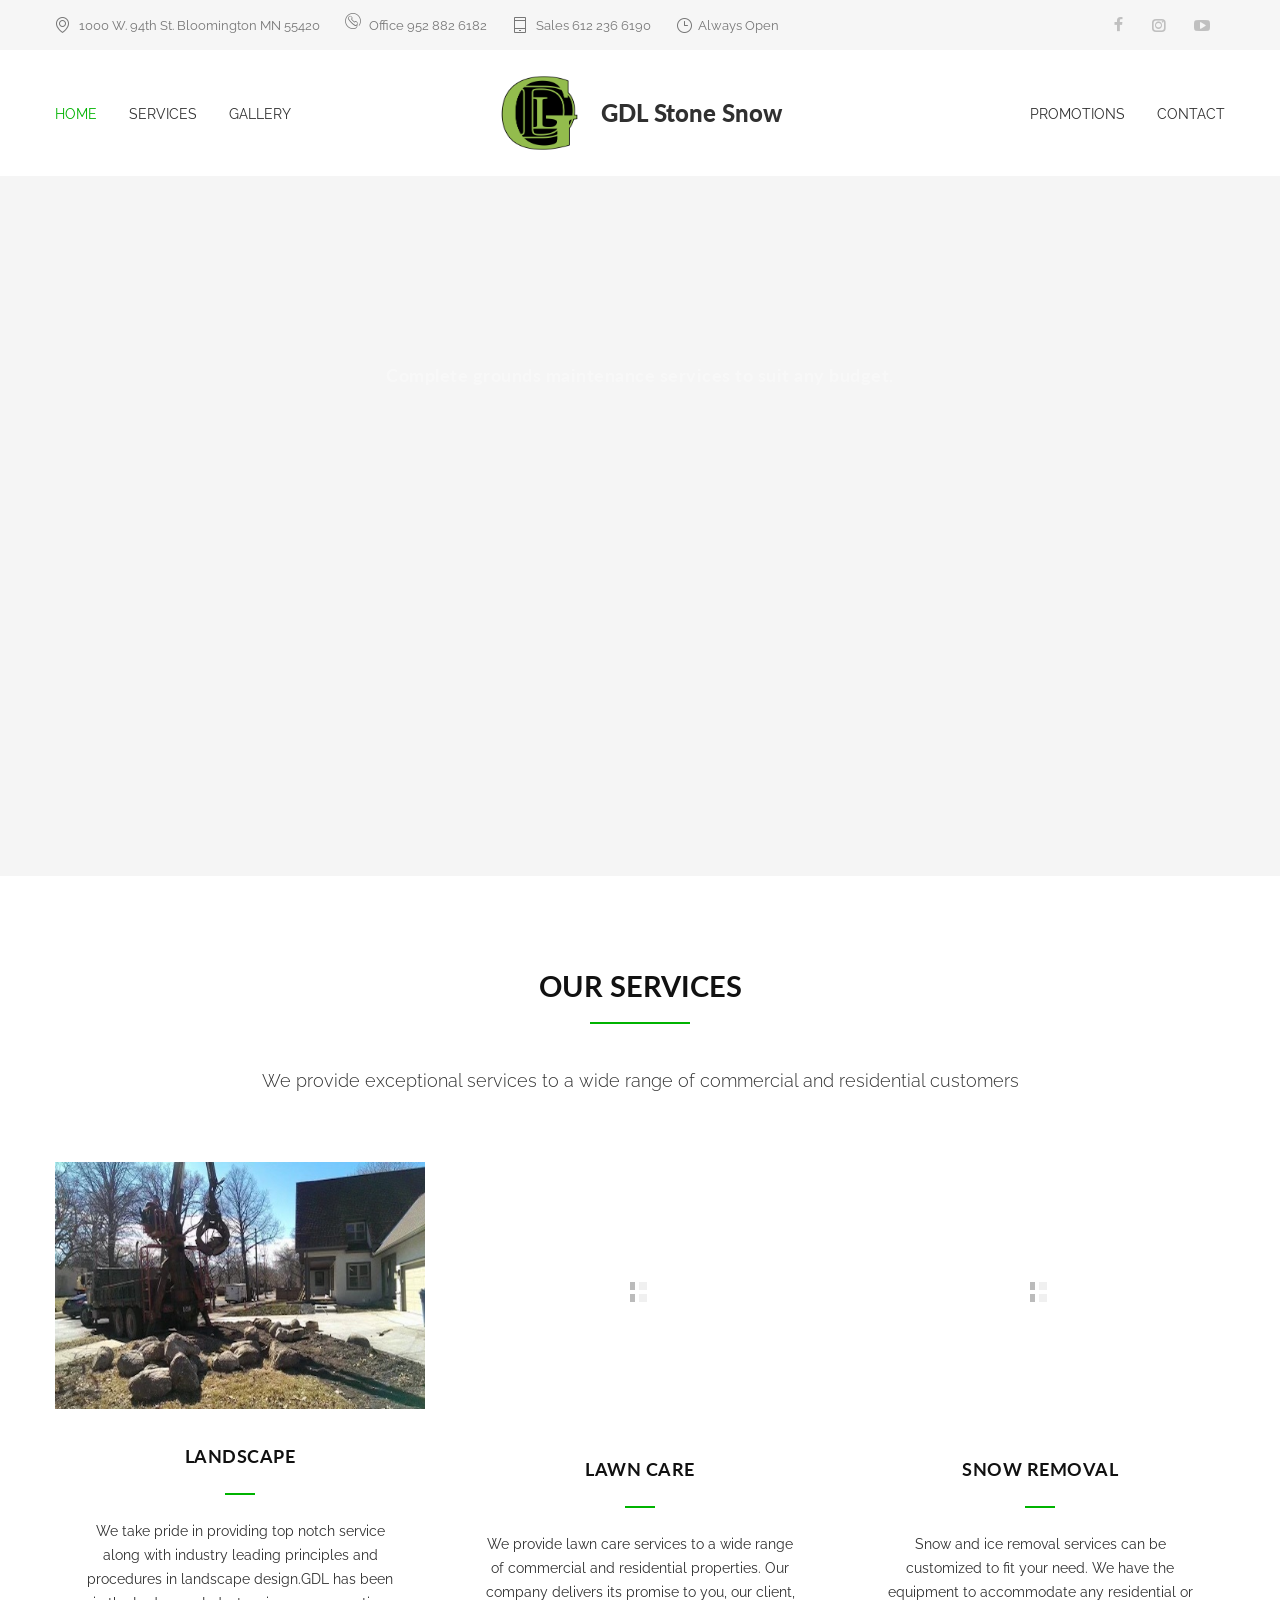
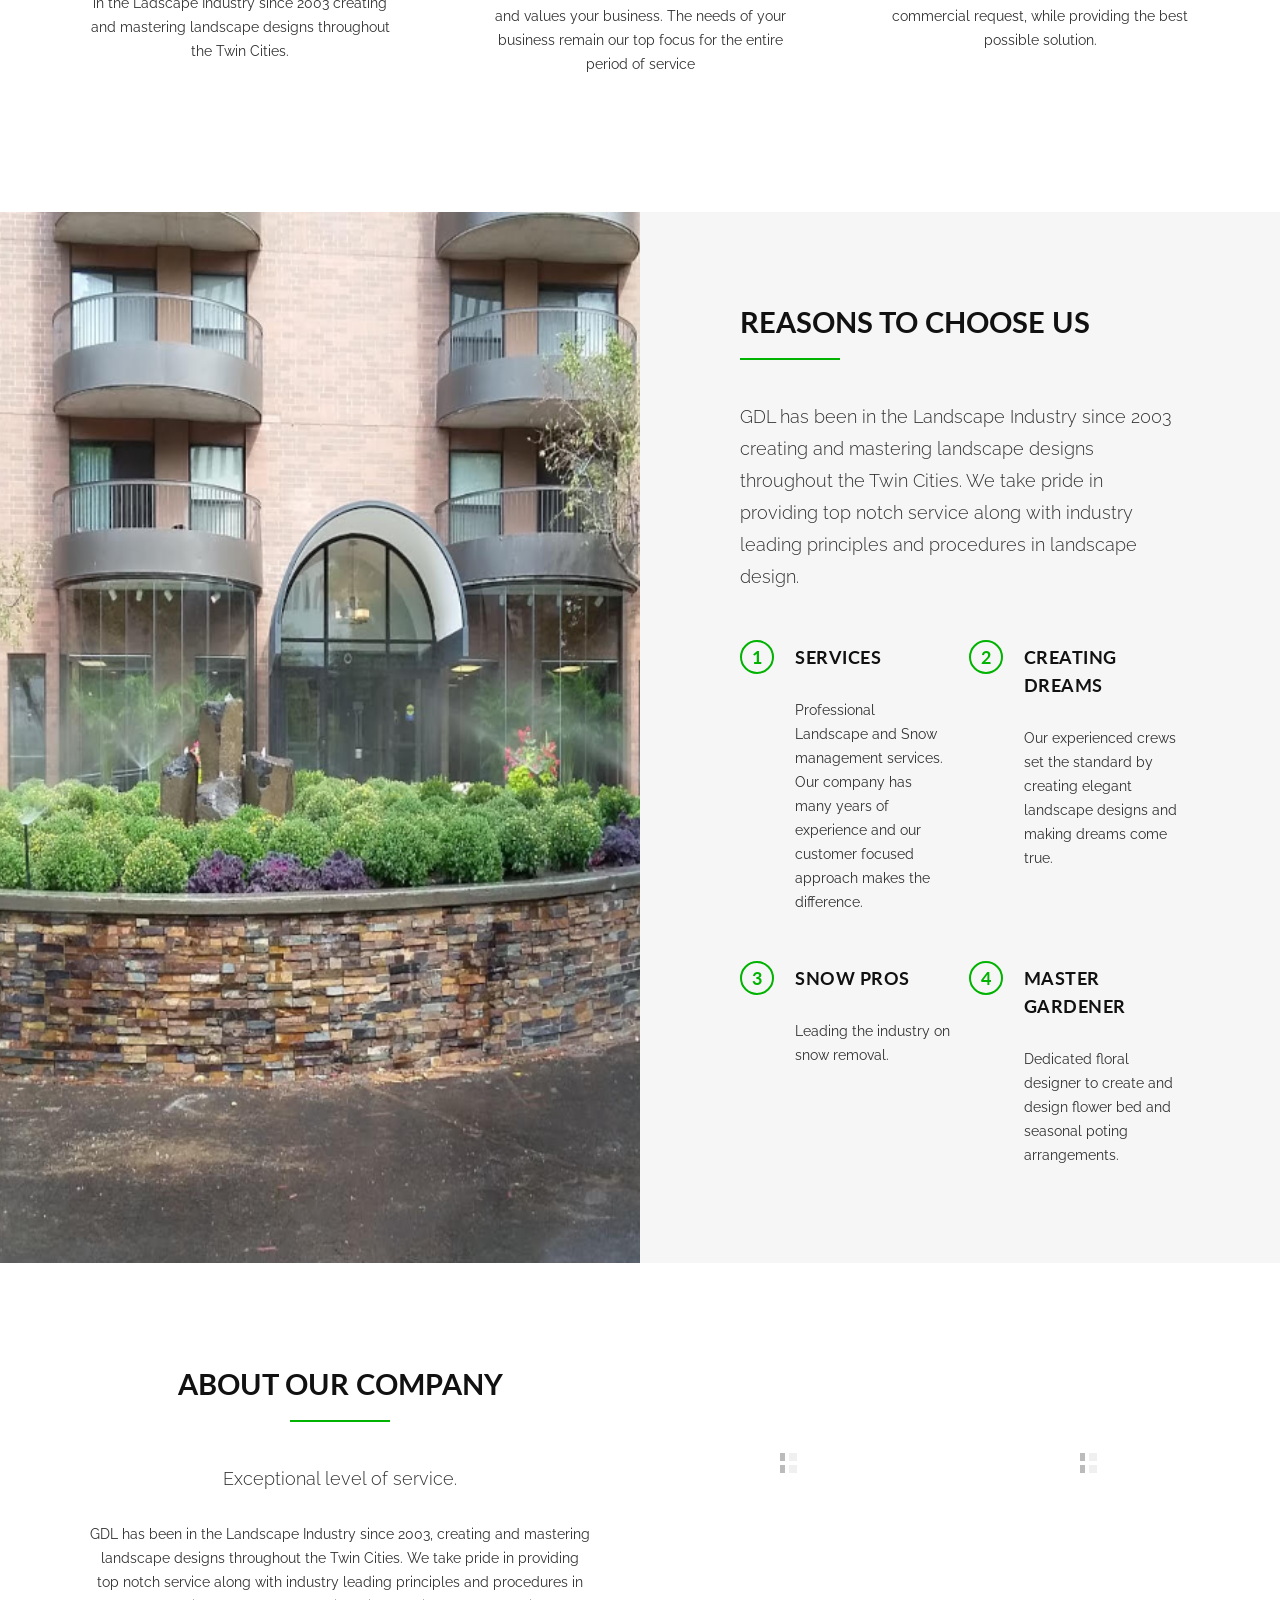
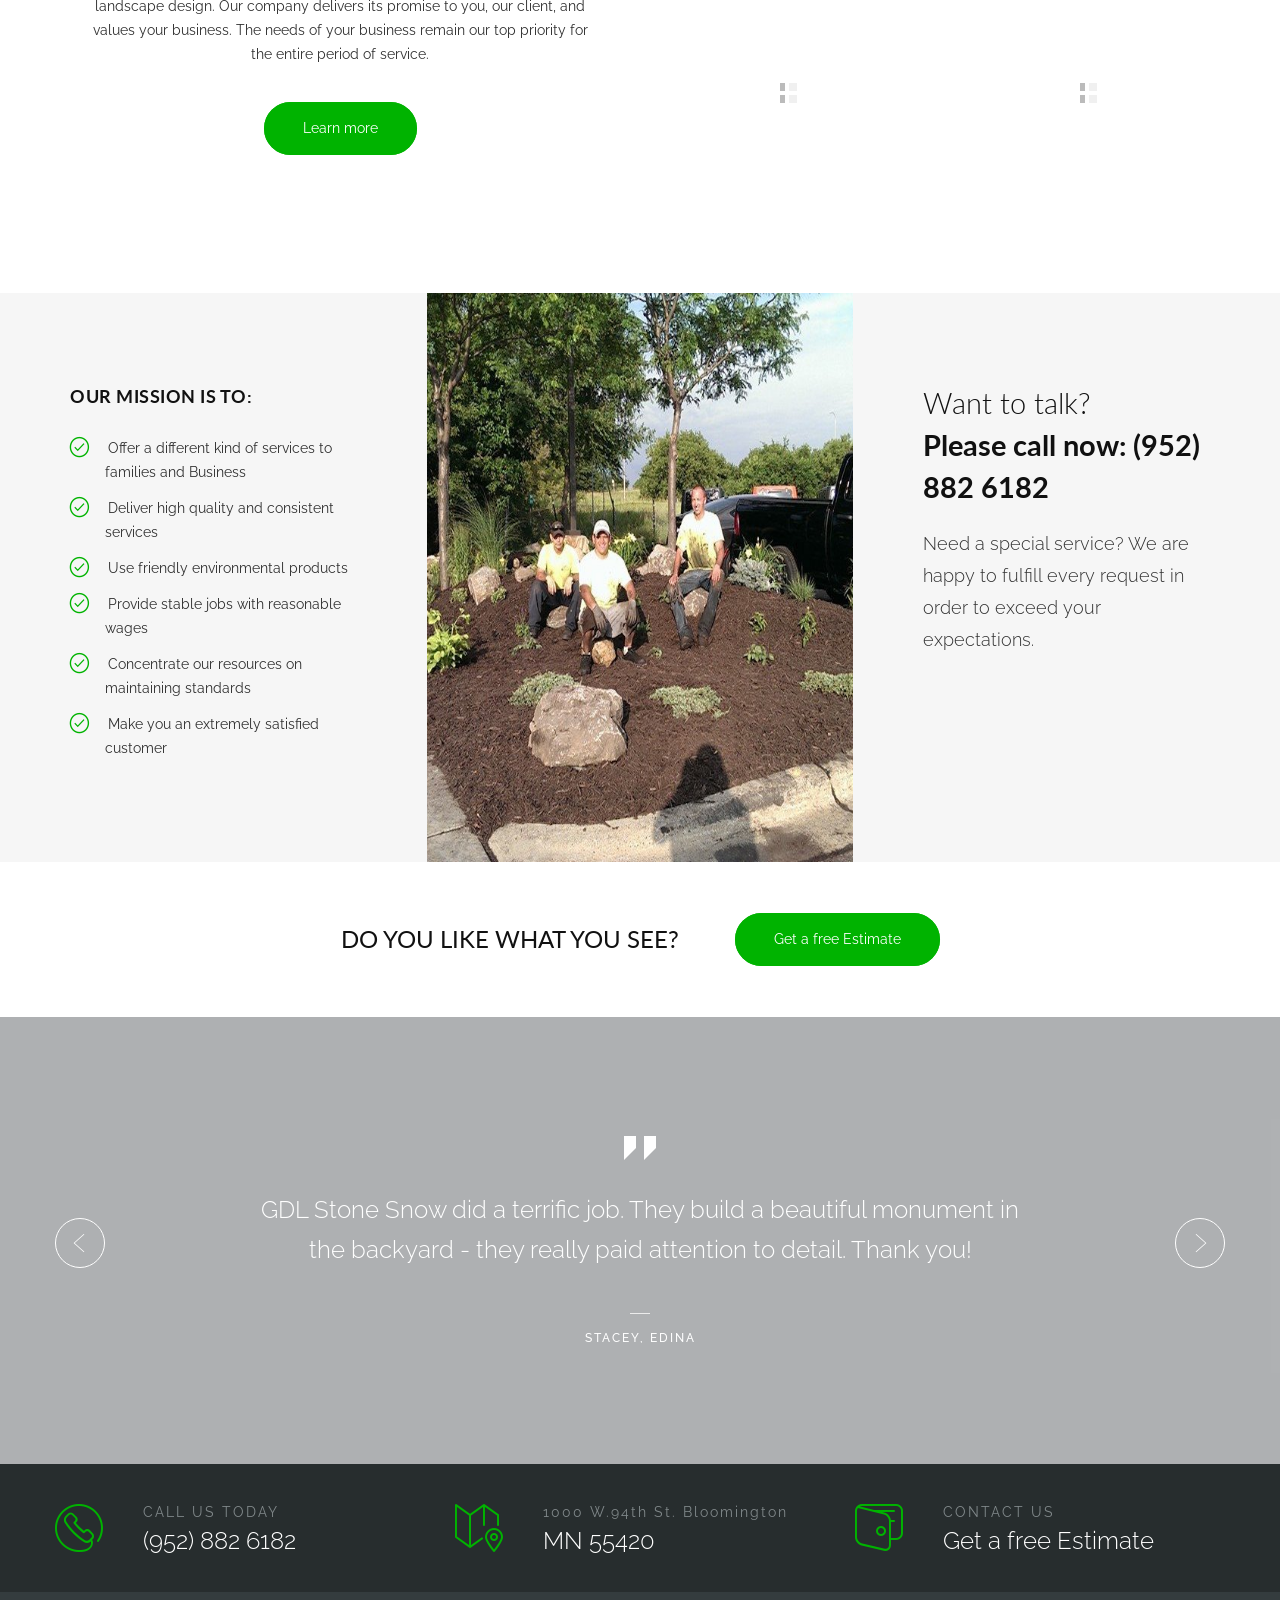
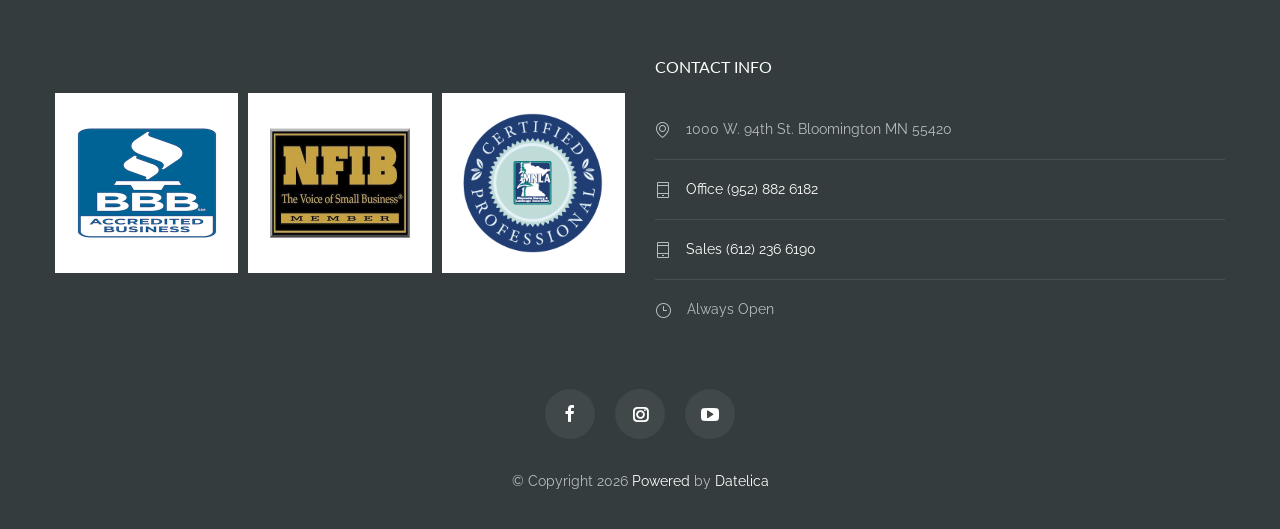
==== index.html @ 76c27900 "GDL Stone Snow LLC website with SEO optimization, EmailJS contact form, and Google Analytics" ====
<!DOCTYPE html>
<html lang="en">
  <head>
    <!-- Google tag (gtag.js) -->
    <script async src="https://www.googletagmanager.com/gtag/js?id=G-3W3QSQZ30N"></script>
    <script>
        window.dataLayer = window.dataLayer || [];
        function gtag(){dataLayer.push(arguments);}
        gtag('js', new Date());
        gtag('config', 'G-3W3QSQZ30N');
    </script>
    <title>Landscaping &amp; Snow Removal Bloomington MN | GDL Stone Snow</title>
    <!--meta-->
    <meta charset="UTF-8" />
    <meta
      name="viewport"
      content="width=device-width, initial-scale=1, maximum-scale=1.2"
    />
    <meta name="format-detection" content="telephone=no" />
    <meta
      name="keywords"
      content="landscaping Bloomington MN, snow removal Minneapolis, masonry contractor, lawn care Twin Cities, stone work Minnesota, ice control management"
    />
    <meta
      name="description"
      content="GDL Stone Snow LLC offers expert landscaping, masonry, lawn care &amp; snow removal in Bloomington MN &amp; the Twin Cities metro. Serving since 2003. Free estimates!"
    />
    <link rel="canonical" href="https://gdlstonesnow.com/" />
    <meta property="og:title" content="Landscaping &amp; Snow Removal Bloomington MN | GDL Stone Snow" />
    <meta property="og:description" content="Expert landscaping, masonry, lawn care &amp; snow removal in Bloomington MN &amp; the Twin Cities metro. Serving since 2003. Call for a free estimate!" />
    <meta property="og:image" content="https://gdlstonesnow.com/images/logo.png" />
    <meta property="og:url" content="https://gdlstonesnow.com/" />
    <meta property="og:type" content="website" />
    <meta property="og:locale" content="en_US" />
    <meta property="og:site_name" content="GDL Stone Snow LLC" />
    <meta name="twitter:card" content="summary" />
    <meta name="twitter:title" content="Landscaping &amp; Snow Removal Bloomington MN | GDL Stone Snow" />
    <meta name="twitter:description" content="Expert landscaping, masonry, lawn care &amp; snow removal in Bloomington MN &amp; the Twin Cities metro. Serving since 2003." />
    <meta name="twitter:image" content="https://gdlstonesnow.com/images/logo.png" />
    <meta name="robots" content="index, follow" />
    <meta
      name="googlebot"
      content="index, follow, max-snippet:-1, max-image-preview:large, max-video-preview:-1"
    />
    <meta
      name="bingbot"
      content="index, follow, max-snippet:-1, max-image-preview:large, max-video-preview:-1"
    />
    <!--slider revolution-->
    <link rel="stylesheet" type="text/css" href="rs-plugin/css/settings.css" />
    <!--style-->
    <link rel="preconnect" href="https://fonts.googleapis.com" />
    <link rel="preconnect" href="https://fonts.gstatic.com" crossorigin />
    <link
      href="//fonts.googleapis.com/css?family=Raleway:300,400,500&amp;subset=latin-ext"
      rel="stylesheet"
      type="text/css"
    />
    <link
      href="//fonts.googleapis.com/css?family=Lato:300,400,700,900&amp;subset=latin-ext"
      rel="stylesheet"
      type="text/css"
    />
    <link rel="stylesheet" type="text/css" href="style/reset.css" />
    <link rel="stylesheet" type="text/css" href="style/superfish.css" />
    <link rel="stylesheet" type="text/css" href="style/prettyPhoto.css" />
    <link rel="stylesheet" type="text/css" href="style/jquery.qtip.css" />
    <link rel="stylesheet" type="text/css" href="style/style.css" />
    <link rel="stylesheet" type="text/css" href="style/animations.css" />
    <link rel="stylesheet" type="text/css" href="style/responsive.css" />
    <link
      rel="stylesheet"
      type="text/css"
      href="style/odometer-theme-default.css"
    />
    <!--fonts-->
    <link rel="stylesheet" type="text/css" href="fonts/features/style.css" />
    <link rel="stylesheet" type="text/css" href="fonts/template/style.css" />
    <link rel="stylesheet" type="text/css" href="fonts/social/style.css" />
    <link rel="shortcut icon" href="images/favicon.ico" />
    <script type="application/ld+json">
    {
      "@context": "https://schema.org",
      "@type": "HomeAndConstructionBusiness",
      "name": "GDL Stone Snow LLC",
      "url": "https://gdlstonesnow.com/",
      "logo": "https://gdlstonesnow.com/images/logo.png",
      "image": "https://gdlstonesnow.com/images/logo.png",
      "description": "Expert landscaping, masonry, lawn care and snow removal services in Bloomington MN and the Minneapolis-St. Paul metro area since 2003.",
      "telephone": "(952) 882-6182",
      "foundingDate": "2003",
      "priceRange": "$$",
      "address": {
        "@type": "PostalAddress",
        "streetAddress": "1000 W. 94th St",
        "addressLocality": "Bloomington",
        "addressRegion": "MN",
        "postalCode": "55420",
        "addressCountry": "US"
      },
      "geo": {
        "@type": "GeoCoordinates",
        "latitude": 44.8408,
        "longitude": -93.2866
      },
      "openingHoursSpecification": {
        "@type": "OpeningHoursSpecification",
        "dayOfWeek": ["Monday","Tuesday","Wednesday","Thursday","Friday","Saturday","Sunday"],
        "opens": "00:00",
        "closes": "23:59"
      },
      "areaServed": {
        "@type": "GeoCircle",
        "geoMidpoint": {
          "@type": "GeoCoordinates",
          "latitude": 44.9778,
          "longitude": -93.2650
        },
        "geoRadius": "50000",
        "name": "Minneapolis-St. Paul Metro Area"
      },
      "sameAs": [
        "https://m.facebook.com/GDLStoneSnow/?_rdr",
        "https://instagram.com/gdlstonesnowllc",
        "https://www.youtube.com/channel/UC4ingZfTXS1jpl1vKMjNVJw/videos"
      ]
    }
    </script>
    <script type="application/ld+json">
    {
      "@context": "https://schema.org",
      "@type": "BreadcrumbList",
      "itemListElement": [
        {
          "@type": "ListItem",
          "position": 1,
          "name": "Home",
          "item": "https://gdlstonesnow.com/"
        }
      ]
    }
    </script>
  </head>

  <body>
    <div class="site-container">
      <div class="header-top-bar-container clearfix">
        <div class="header-top-bar">
          <ul class="contact-details clearfix">
            <li class="template-location">
              1000 W. 94th St. Bloomington MN 55420
            </li>
            <li class="features-phone">
              Office
              <a href="tel:9528826182">952 882 6182 </a>
            </li>
            <li class="template-mobile">
              Sales
              <a href="tel:6122366190">612 236 6190</a>
            </li>
            <li class="template-clock">Always Open</li>
          </ul>
          <ul class="social-icons">
            <li>
              <a
                target="_blank"
                href="https://m.facebook.com/GDLStoneSnow/?_rdr"
                class="social-facebook"
                title="facebook"
                aria-label="Visit our Facebook page"
                rel="noopener"
              ></a>
            </li>
            <li>
              <a
                target="_blank"
                href="https://instagram.com/gdlstonesnowllc"
                class="social-instagram"
                title="instagram"
                aria-label="Visit our Instagram profile"
                rel="noopener"
              ></a>
            </li>
            <li>
              <a
                target="_blank"
                href="https://www.youtube.com/channel/UC4ingZfTXS1jpl1vKMjNVJw/videos"
                class="social-youtube"
                title="youtube"
                aria-label="Visit our YouTube channel"
                rel="noopener"
              ></a>
            </li>
          </ul>
        </div>
        <a href="#" class="header-toggle template-arrow-vertical-3" aria-label="Toggle header bar"></a>
      </div>
      <div class="header-container sticky">
        <div class="header clearfix">
          <div class="menu-container first-menu clearfix">
            <nav aria-label="Main navigation">
              <ul class="sf-menu">
                <li class="selected">
                  <a href="index.html" title="Home"> HOME </a>
                </li>
                <li>
                  <a href="services.html" title="Services"> SERVICES </a>
                </li>
                <li>
                  <a href="gallery.html" title="Gallery"> GALLERY </a>
                </li>
              </ul>
            </nav>
            <div class="mobile-menu-container">
              <nav aria-label="Mobile navigation">
                <ul class="mobile-menu collapsible-mobile-submenus">
                  <li class="selected">
                    <a class="template-arrow-vertical-3" href="#">&nbsp;</a>
                  </li>
                  <li>
                    <a href="index.html" title="Home"> HOME </a>
                  </li>
                  <li>
                    <a href="services.html" title="Services"> SERVICES </a>
                  </li>
                  <li>
                    <a href="gallery.html" title="Gallery"> GALLERY </a>
                  </li>
                  <li>
                    <a href="promotions.html" title="Promotions">
                      PROMOTIONS
                    </a>
                  </li>
                  <li>
                    <a href="contact.html" title="Contact"> CONTACT </a>
                  </li>
                </ul>
              </nav>
            </div>
          </div>
          <div class="logo">
            <h1>
              <a href="index.html" title="GDL Stone Snow">
                <img
                  src="images/logo.png"
                  srcset="images/logo.png 2x"
                  class="primary-logo"
                  alt="GDL Stone Snow LLC - Landscaping and Snow Removal Bloomington MN"
                />
                <img
                  src="images/logo_transparent.png"
                  srcset="images/logo_transparent.png 2x"
                  class="secondary-logo"
                  alt="GDL Stone Snow LLC - Landscaping and Snow Removal Bloomington MN"
                />
                <span class="logo-text">GDL Stone Snow</span>
              </a>
            </h1>
            <div class="logo-clone">
              <h1>
                <a href="index.html" title="GDL Stone Snow">
                  <img
                    src="images/logo.png"
                    srcset="images/logo.png 2x"
                    class="primary-logo"
                    alt="GDL Stone Snow LLC - Landscaping and Snow Removal Bloomington MN"
                  />
                  <img
                    src="images/logo_transparent.png"
                    srcset="images/logo_transparent.png 2x"
                    class="secondary-logo"
                    alt="GDL Stone Snow LLC - Landscaping and Snow Removal Bloomington MN"
                  />
                  <span class="logo-text">GDL Stone Snow</span>
                </a>
              </h1>
            </div>
          </div>
          <a href="#" class="mobile-menu-switch" aria-label="Open mobile menu">
            <span class="line"></span>
            <span class="line"></span>
            <span class="line"></span>
            <span class="line"></span>
          </a>
          <div class="menu-container clearfix first-menu">
            <nav aria-label="Secondary navigation">
              <ul class="sf-menu">
                <li>
                  <a href="promotions.html" title="Promotions"> PROMOTIONS </a>
                </li>
                <li>
                  <a href="contact.html" title="Contact"> CONTACT </a>
                </li>
              </ul>
            </nav>
          </div>
        </div>
      </div>
      <!-- Slider Revolution -->
      <div class="revolution-slider-container">
        <div
          class="revolution-slider"
          data-version="5.4.5"
          style="display: none"
        >
          <ul>
            <!-- SLIDE 1 -->
            <li
              data-transition="fade"
              data-masterspeed="500"
              data-slotamount="1"
              data-delay="6000"
            >
              <!-- MAIN IMAGE -->
              <img
                src="images/slider/slider-1-1.png"
                alt="Professional landscape maintenance services in Bloomington MN"
                data-bgfit="cover"
              />
              <!-- LAYERS -->
              <!-- LAYER 01 -->
              <div
                class="tp-caption"
                data-frames='[{"delay":500,"speed":1500,"from":"y:-40;o:0;","ease":"easeInOutExpo"},{"delay":"wait","speed":500,"to":"o:0;","ease":"easeInOutExpo"}]'
                data-x="center"
                data-y="['211', '197', '120', '148']"
              >
                <h4>
                  Complete grounds maintenance services to suit any budget.
                </h4>
              </div>
              <!-- LAYER 02 -->
              <div
                class="tp-caption"
                data-frames='[{"delay":900,"speed":2000,"from":"y:40;o:0;","ease":"easeInOutExpo"},{"delay":"wait","speed":500,"to":"o:0;","ease":"easeInOutExpo"}]'
                data-x="center"
                data-y="['273', '253', '160', '190']"
              >
                <h2 class="slider-subtitle">
                  <strong>Landscape</strong>
                </h2>
              </div>
              <!-- LAYER 03 -->
              <div
                class="tp-caption"
                data-frames='[{"delay":1100,"speed":2000,"from":"y:40;o:0;","ease":"easeInOutExpo"},{"delay":"wait","speed":500,"to":"o:0;","ease":"easeInOutExpo"}]'
                data-x="center"
                data-y="['345', '308', '196', '220']"
              >
                <h2 class="slider-subtitle">
                  <strong>Maintenance Service</strong>
                </h2>
              </div>
              <!-- LAYER 04 -->
              <div
                class="tp-caption"
                data-frames='[{"delay":1500,"speed":1500,"from":"y:40;o:0;","ease":"easeInOutExpo"},{"delay":"wait","speed":500,"to":"o:0;","ease":"easeInOutExpo"}]'
                data-x="center"
                data-y="['476', '418', '264', '283']"
              >
                <div class="align-center">
                  <a class="more" href="contact.html" title="Quote"
                    >GET A NO OBLIGATION QUOTE TODAY!</a
                  >
                </div>
              </div>
              <!-- / -->
            </li>
            <!-- SLIDE 2 -->
            <li
              data-transition="fade"
              data-masterspeed="500"
              data-slotamount="1"
              data-delay="6000"
            >
              <!-- MAIN IMAGE -->
              <img
                src="images/slider/slider-1-1.jpg"
                alt="Lawn care and grounds maintenance by GDL Stone Snow"
                data-bgfit="cover"
              />
              <!-- LAYERS -->
              <!-- LAYER 01 -->
              <div
                class="tp-caption customin customout"
                data-frames='[{"delay":500,"speed":1500,"from":"y:-40;o:0;","ease":"easeInOutExpo"},{"delay":"wait","speed":500,"to":"o:0;","ease":"easeInOutExpo"}]'
                data-x="center"
                data-y="['211', '197', '120', '148']"
              >
                <h4>Lawn care Maintenance</h4>
              </div>
              <!-- LAYER 02 -->
              <div
                class="tp-caption customin customout"
                data-frames='[{"delay":900,"speed":2000,"from":"y:40;o:0;","ease":"easeInOutExpo"},{"delay":"wait","speed":500,"to":"o:0;","ease":"easeInOutExpo"}]'
                data-x="center"
                data-y="['273', '253', '160', '190']"
              >
                <h2>
                  <a href="contact.html" title="Estimate Total Costs"
                    >CONTINUOUS PURSUIT</a
                  >
                </h2>
              </div>
              <!-- LAYER 03 -->
              <div
                class="tp-caption customin customout"
                data-frames='[{"delay":1100,"speed":2000,"from":"y:40;o:0;","ease":"easeInOutExpo"},{"delay":"wait","speed":500,"to":"o:0;","ease":"easeInOutExpo"}]'
                data-x="center"
                data-y="['345', '308', '196', '220']"
              >
                <h2 class="slider-subtitle">
                  <strong>FOR PERFECTION</strong>
                </h2>
              </div>
              <!-- LAYER 04 -->
              <div
                class="tp-caption customin customout"
                data-frames='[{"delay":1500,"speed":1500,"from":"y:40;o:0;","ease":"easeInOutExpo"},{"delay":"wait","speed":500,"to":"o:0;","ease":"easeInOutExpo"}]'
                data-x="center"
                data-y="['476', '418', '264', '283']"
              >
                <div class="align-center">
                  <a class="more" href="contact.html" title="Quote"
                    >GET A FREE ESTIMATE!</a
                  >
                </div>
              </div>
              <!-- / -->
            </li>
            <!-- SLIDE 3 -->
            <li
              data-transition="fade"
              data-masterspeed="500"
              data-slotamount="1"
              data-delay="6000"
            >
              <!-- MAIN IMAGE -->
              <img
                src="images/slider/slider-1-3.jpg"
                alt="Winter snow removal and ice control services in Minneapolis-St. Paul"
                data-bgfit="cover"
              />
              <!-- LAYERS -->
              <!-- LAYER 01 -->
              <div
                class="tp-caption customin customout"
                data-frames='[{"delay":500,"speed":1500,"from":"y:-40;o:0;","ease":"easeInOutExpo"},{"delay":"wait","speed":500,"to":"o:0;","ease":"easeInOutExpo"}]'
                data-x="center"
                data-y="['211', '197', '120', '148']"
              >
                <h4>Discover what we can do</h4>
              </div>
              <!-- LAYER 02 -->
              <div
                class="tp-caption customin customout"
                data-frames='[{"delay":900,"speed":2000,"from":"y:40;o:0;","ease":"easeInOutExpo"},{"delay":"wait","speed":500,"to":"o:0;","ease":"easeInOutExpo"}]'
                data-x="center"
                data-y="['273', '253', '160', '190']"
              >
                <h2 class="slider-subtitle">
                  <strong>WINTER SERVICES</strong>
                </h2>
              </div>
              <!-- LAYER 03 -->
              <div
                class="tp-caption customin customout"
                data-frames='[{"delay":1100,"speed":2000,"from":"y:40;o:0;","ease":"easeInOutExpo"},{"delay":"wait","speed":500,"to":"o:0;","ease":"easeInOutExpo"}]'
                data-x="center"
                data-y="['345', '308', '196', '220']"
              >
                <h2 class="slider-subtitle">
                  <strong>TO KEEP YOU UP & RUNNING</strong>
                </h2>
              </div>
              <!-- LAYER 04 -->
              <div
                class="tp-caption customin customout"
                data-frames='[{"delay":1500,"speed":1500,"from":"y:40;o:0;","ease":"easeInOutExpo"},{"delay":"wait","speed":500,"to":"o:0;","ease":"easeInOutExpo"}]'
                data-x="center"
                data-y="['476', '418', '264', '283']"
              >
                <div class="align-center">
                  <a class="more" href="contact.html" title="Quote"
                    >CONTACT US!</a
                  >
                </div>
              </div>
            </li>
          </ul>
        </div>
      </div>
      <div class="theme-page">
        <div class="clearfix">
          <div class="row margin-top-89">
            <div class="row">
              <h2 class="box-header">OUR SERVICES</h2>
              <p class="description align-center">
                We provide exceptional services to a wide range of commercial
                and residential customers
              </p>
              <div class="carousel-container margin-top-65 clearfix">
                <ul
                  class="services-list horizontal-carousel clearfix page-margin-top"
                >
                  <li class="column column-1-3">
                    <a href="services.html" title="Landscape Services">
                      <img src="images/pages/480x320/landscape.jpg" alt="Professional landscape design services in the Twin Cities" loading="lazy" />
                    </a>
                    <h4 class="box-header">
                      <a href="services.html" title="Landscape Services"
                        >LANDSCAPE</a
                      >
                    </h4>
                    <p>
                      We take pride in providing top notch service along with
                      industry leading principles and procedures in landscape
                      design.GDL has been in the Ladscape Industry since 2003
                      creating and mastering landscape designs throughout
                      the Twin Cities.
                    </p>
                  </li>
                  <li class="column column-1-3">
                    <a href="services.html" title="Lawncare Services">
                      <img
                        src="images/pages/480x320/lawncare-services.jpg"
                        alt="Commercial and residential lawn care services in Bloomington MN"
                        loading="lazy"
                      />
                    </a>
                    <h4 class="box-header">
                      <a href="services.html" title="Lawncare Services"
                        >LAWN CARE</a
                      >
                    </h4>

                    <p>
                      We provide lawn care services to a wide range of
                      commercial and residential properties. Our company
                      delivers its promise to you, our client, and values your
                      business. The needs of your business remain our top focus
                      for the entire period of service
                    </p>
                  </li>
                  <li class="column column-1-3">
                    <a href="services.html" title="Snow Removal Services">
                      <img
                        src="images/pages/480x320/snow-removal-services.jpg"
                        alt="Snow removal and ice management services in Minneapolis-St. Paul"
                        loading="lazy"
                      />
                    </a>
                    <h4 class="box-header">
                      <a href="services.html" title="Snow Removal Services"
                        >SNOW REMOVAL</a
                      >
                    </h4>
                    <p>
                      Snow and ice removal services can be customized to fit
                      your need. We have the equipment to accommodate any
                      residential or commercial request, while providing the
                      best possible solution.
                    </p>
                  </li>
                </ul>
              </div>
            </div>
          </div>
          <div class="row full-width gray flex-box page-margin-top-section">
            <div class="column column-1-2 background-1">
              <a class="flex-hide" href="about.html" title="About">
                <img src="images/pages/960x750/ourservices-1.png" alt="GDL Stone Snow landscaping and grounds maintenance work" loading="lazy" />
              </a>
            </div>
            <div class="column column-1-2 padding-bottom-96">
              <div class="row padding-left-right-100">
                <h2 class="box-header align-left margin-top-89">
                  REASONS TO CHOOSE US
                </h2>
                <p class="description">
                  GDL has been in the Landscape Industry since 2003 creating and
                  mastering landscape designs throughout the Twin Cities. We
                  take pride in providing top notch service along with industry
                  leading principles and procedures in landscape design.
                </p>
                <div class="row page-margin-top">
                  <ol class="features-list">
                    <li class="column column-1-2">
                      <span class="list-number">1</span>
                      <h4>SERVICES</h4>
                      <p>
                        Professional Landscape and Snow management services. Our
                        company has many years of experience and our customer
                        focused approach makes the difference.
                      </p>
                    </li>
                    <li class="column column-1-2">
                      <span class="list-number">2</span>
                      <h4>CREATING DREAMS</h4>
                      <p>
                        Our experienced crews set the standard by creating
                        elegant landscape designs and making dreams come true.
                      </p>
                    </li>
                  </ol>
                </div>
                <div class="row page-margin-top">
                  <ol class="features-list">
                    <li class="column column-1-2">
                      <span class="list-number">3</span>
                      <h4>SNOW PROS</h4>
                      <p>Leading the industry on snow removal.</p>
                    </li>

                    <li class="column column-1-2">
                      <span class="list-number">4</span>
                      <h4>MASTER GARDENER</h4>
                      <p>
                        Dedicated floral designer to create and design flower
                        bed and seasonal poting arrangements.
                      </p>
                    </li>
                  </ol>
                </div>
              </div>
            </div>
          </div>
          <div class="row page-margin-top-section padding-bottom-100">
            <div class="column column-1-2">
              <h2 class="box-header">ABOUT OUR COMPANY</h2>
              <p class="description align-center">
                Exceptional level of service.
              </p>
              <p
                class="align-center padding-0 margin-top-27 padding-left-right-35"
              >
                GDL has been in the Landscape Industry since 2003, creating and
                mastering landscape designs throughout the Twin Cities. We take
                pride in providing top notch service along with industry leading
                principles and procedures in landscape design. Our company
                delivers its promise to you, our client, and values your
                business. The needs of your business remain our top priority for
                the entire period of service.
              </p>
              <div class="align-center page-margin-top padding-bottom-16">
                <a class="more" href="contact.html" title="Learn more"
                  >Learn more</a
                >
              </div>
            </div>
            <div class="column column-1-4">
              <div class="row">
                <a
                  href="images/pages/480x693/ourcompany.jpg"
                  class="prettyPhoto cm-preload"
                  title="Our Company"
                >
                  <img src="images/pages/480x693/ourcompany.jpg" alt="GDL Stone Snow company landscaping project" loading="lazy" />
                </a>
              </div>
              <div class="row margin-top-30">
                <a
                  href="images/pages/480x320/about-1.png"
                  class="prettyPhoto cm-preload"
                  title="Our Company"
                >
                  <img src="images/pages/480x320/about-1.png" alt="Masonry and stone work by GDL Stone Snow" loading="lazy" />
                </a>
              </div>
            </div>
            <div class="column column-1-4">
              <div class="row">
                <a
                  href="images/pages/480x320/about-2.jpg"
                  class="prettyPhoto cm-preload"
                  title="Our Company"
                >
                  <img src="images/pages/480x320/about-2.jpg" alt="Outdoor living space design and installation" loading="lazy" />
                </a>
              </div>
              <div class="row margin-top-30">
                <a
                  href="images/pages/480x320/about-3.png"
                  class="prettyPhoto cm-preload"
                  title="Our Company"
                >
                  <img src="images/pages/480x320/about-3.png" alt="Professional grounds maintenance and garden design" loading="lazy" />
                </a>
              </div>
            </div>
          </div>
          <div class="row full-width gray flex-box">
            <div class="column column-1-3 padding-bottom-96">
              <div class="row padding-left-right-70 margin-top-89">
                <h4>OUR MISSION IS TO:</h4>
                <ul class="list margin-top-20">
                  <li class="template-tick-1">
                    Offer a different kind of services to families and Business
                  </li>
                  <li class="template-tick-1">
                    Deliver high quality and consistent services
                  </li>
                  <li class="template-tick-1">
                    Use friendly environmental products
                  </li>
                  <li class="template-tick-1">
                    Provide stable jobs with reasonable wages
                  </li>
                  <li class="template-tick-1">
                    Concentrate our resources on maintaining standards
                  </li>
                  <li class="template-tick-1">
                    Make you an extremely satisfied customer
                  </li>
                </ul>
              </div>
            </div>
            <div class="column column-1-3 background-3">
              <a class="flex-hide" href="contact.html" title="Our Mission">
                <img src="images/pages/960x750/ourmission.jpg" alt="GDL Stone Snow team completing a landscaping project" loading="lazy" />
              </a>
            </div>
            <div class="column column-1-3 padding-bottom-100">
              <div class="row padding-left-right-70 margin-top-89">
                <h2 class="font-weight-300">Want to talk?</h2>
                <h2>
                  Please call now:
                  <a href="tel:9528826182">(952) 882 6182</a>
                </h2>
                <p class="description margin-top-20">
                  Need a special service? We are happy to fulfill every request
                  in order to exceed your expectations.
                </p>
              </div>
            </div>
          </div>
          <div
            class="row full-width padding-top-59 padding-bottom-60 align-center"
          >
            <h3>
              <span class="button-label">DO YOU LIKE WHAT YOU SEE?</span>
              <a class="more" href="contact.html" title="Get a free Estimate"
                >Get a free Estimate</a
              >
            </h3>
          </div>
          <div
            class="row full-width padding-top-112 padding-bottom-115 parallax parallax-3 overlay"
          >
            <div class="row testimonials-container">
              <a
                href="#"
                class="slider-control left template-arrow-horizontal-3"
                aria-label="Previous testimonial"
              ></a>
              <ul class="testimonials-list testimonials-carousel">
                <li>
                  <div class="testimonials-icon template-quote"></div>
                  <p>
                    GDL Stone Snow did a terrific job. They build a beautiful
                    monument in the backyard - they really paid attention to
                    detail. Thank you!
                  </p>
                  <h6>STACEY, EDINA</h6>
                  <!--<div class="author-details">CEO OF NEW PORT COMPANY</div>-->
                </li>
                <li>
                  <div class="testimonials-icon template-quote"></div>
                  <p>
                    We would like to thank GDL Stone Snow for an outstanding
                    effort on this recently completed project located in
                    Minnetonka. The project involved a very aggressive schedule
                    and it was completed on time.
                  </p>
                  <h6>MARK, MINNETONKA</h6>
                  <!--<div class="author-details">CEO OF NEW PORT COMPANY</div>-->
                </li>
              </ul>
              <a
                href="#"
                class="slider-control right template-arrow-horizontal-3"
                aria-label="Next testimonial"
              ></a>
            </div>
          </div>
        </div>
      </div>
      <!-- Pre-Footer -->
      <div class="row dark footer-row full-width padding-top-30">
        <div class="row padding-bottom-33">
          <div class="column column-1-3">
            <ul class="contact-details-list">
              <li class="features-phone">
                <label>CALL US TODAY</label>
                <p>
                  <a href="tel:9528826182">(952) 882 6182</a>
                </p>
              </li>
            </ul>
          </div>
          <div class="column column-1-3">
            <ul class="contact-details-list">
              <li class="features-map">
                <label>1000 W.94th St. Bloomington</label>
                <p>MN 55420</p>
              </li>
            </ul>
          </div>
          <div class="column column-1-3">
            <ul class="contact-details-list">
              <li class="features-wallet">
                <label>CONTACT US</label>
                <p>
                  <a href="contact.html" title="Free Estimate"
                    >Get a free Estimate</a
                  >
                </p>
              </li>
            </ul>
          </div>
        </div>
      </div>
      <!-- Footer -->
      <div
        class="row dark-gray footer-row full-width padding-top-61 padding-bottom-36"
      >
        <div class="row row-3-4">
          <div class="column column-1-2">
            <div class="our-clients-list-container margin-top-40 type-list">
              <ul class="our-clients-list type-list">
                <li class="vertical-align">
                  <div class="our-clients-item-container">
                    <div class="vertical-align-cell">
                      <a>
                        <img src="images/logos/bbb.png" alt="Better Business Bureau member" loading="lazy" />
                      </a>
                    </div>
                  </div>
                </li>
                <li class="vertical-align">
                  <div class="our-clients-item-container">
                    <div class="vertical-align-cell">
                      <a>
                        <img src="images/logos/nfib.jpg" alt="National Federation of Independent Business member" loading="lazy" />
                      </a>
                    </div>
                  </div>
                </li>
                <li class="vertical-align">
                  <div class="our-clients-item-container">
                    <div class="vertical-align-cell">
                      <a>
                        <img src="images/logos/mnla.png" alt="Minnesota Nursery and Landscape Association member" loading="lazy" />
                      </a>
                    </div>
                  </div>
                </li>
              </ul>
            </div>
          </div>
          <div class="column column-1-2">
            <h6>CONTACT INFO</h6>
            <ul class="contact-data margin-top-20">
              <li class="template-location">
                <div class="value">1000 W. 94th St. Bloomington MN 55420</div>
              </li>
              <li class="template-mobile">
                <div class="value">
                  <a href="tel:9528826182">Office (952) 882 6182</a>
                </div>
              </li>
              <li class="template-mobile">
                <div class="value">
                  <a href="tel:6122366190">Sales (612) 236 6190</a>
                </div>
              </li>
              <li class="template-clock">
                <div class="value">Always Open</div>
              </li>
            </ul>
          </div>
        </div>
        <div class="row page-padding-top">
          <ul class="social-icons align-center">
            <li>
              <a
                target="_blank"
                href="https://m.facebook.com/GDLStoneSnow/?_rdr"
                class="social-facebook"
                title="facebook"
                aria-label="Visit our Facebook page"
                rel="noopener"
              ></a>
            </li>
            <li>
              <a
                target="_blank"
                href="https://instagram.com/gdlstonesnowllc"
                class="social-instagram"
                title="instagram"
                aria-label="Visit our Instagram profile"
                rel="noopener"
              ></a>
            </li>
            <li>
              <a
                target="_blank"
                href="https://www.youtube.com/channel/UC4ingZfTXS1jpl1vKMjNVJw/videos"
                class="social-youtube"
                title="youtube"
                aria-label="Visit our YouTube channel"
                rel="noopener"
              ></a>
            </li>
          </ul>
        </div>
        <div class="row align-center padding-top-30">
          <span class="copyright"
            >© Copyright 2026 <a href="" title="" target="_blank">Powered</a> by
            <a href="http://datelica.com" title="Datelica" target="_blank"
              >Datelica</a
            >
          </span>
        </div>
      </div>
    </div>
    <a
      href="#top"
      class="scroll-top animated-element template-arrow-vertical-3"
      title="Scroll to top"
    ></a>
    <div class="background-overlay"></div>
    <!--js-->
    <script type="text/javascript" src="js/jquery-1.12.4.min.js"></script>
    <script
      type="text/javascript"
      src="js/jquery-migrate-1.4.1.min.js"
    ></script>
    <!--slider revolution-->
    <script
      type="text/javascript"
      src="rs-plugin/js/jquery.themepunch.tools.min.js"
    ></script>
    <script
      type="text/javascript"
      src="rs-plugin/js/jquery.themepunch.revolution.min.js"
    ></script>
    <script type="text/javascript" src="js/jquery.ba-bbq.min.js"></script>
    <script
      type="text/javascript"
      src="js/jquery-ui-1.12.1.custom.min.js"
    ></script>
    <script
      type="text/javascript"
      src="js/jquery.ui.touch-punch.min.js"
    ></script>

    <script type="text/javascript" src="js/jquery.easing.1.3.min.js"></script>
    <script
      type="text/javascript"
      src="js/jquery.carouFredSel-6.2.1-packed.js"
    ></script>
    <script type="text/javascript" src="js/jquery.touchSwipe.min.js"></script>
    <script type="text/javascript" src="js/jquery.transit.min.js"></script>
    <script type="text/javascript" src="js/jquery.timeago.js"></script>
    <script type="text/javascript" src="js/jquery.hint.min.js"></script>
    <script
      type="text/javascript"
      src="js/jquery.costCalculator.min.js"
    ></script>
    <script type="text/javascript" src="js/jquery.parallax.min.js"></script>
    <script type="text/javascript" src="js/jquery.prettyPhoto.js"></script>
    <script type="text/javascript" src="js/jquery.qtip.min.js"></script>
    <script type="text/javascript" src="js/jquery.blockUI.min.js"></script>
    <script type="text/javascript" src="js/main.js"></script>
    <script type="text/javascript" src="js/odometer.min.js"></script>
  </body>
</html>
---- rs-plugin/css/settings.css ----
/*-----------------------------------------------------------------------------

-	Revolution Slider 5.0 Default Style Settings -

Screen Stylesheet

version:   	5.4.5
date:      	15/05/17
author:		themepunch
email:     	info@themepunch.com
website:   	http://www.themepunch.com
-----------------------------------------------------------------------------*/
#debungcontrolls,.debugtimeline{width:100%;box-sizing:border-box}.rev_column,.rev_column .tp-parallax-wrap,.tp-svg-layer svg{vertical-align:top}#debungcontrolls{z-index:100000;position:fixed;bottom:0;height:auto;background:rgba(0,0,0,.6);padding:10px}.debugtimeline{height:10px;position:relative;margin-bottom:3px;display:none;white-space:nowrap}.debugtimeline:hover{height:15px}.the_timeline_tester{background:#e74c3c;position:absolute;top:0;left:0;height:100%;width:0}.rs-go-fullscreen{position:fixed!important;width:100%!important;height:100%!important;top:0!important;left:0!important;z-index:9999999!important;background:#fff!important}.debugtimeline.tl_slide .the_timeline_tester{background:#f39c12}.debugtimeline.tl_frame .the_timeline_tester{background:#3498db}.debugtimline_txt{color:#fff;font-weight:400;font-size:7px;position:absolute;left:10px;top:0;white-space:nowrap;line-height:10px}.rtl{direction:rtl}@font-face{font-family:revicons;src:url(../fonts/revicons/revicons.eot?5510888);src:url(../fonts/revicons/revicons.eot?5510888#iefix) format('embedded-opentype'),url(../fonts/revicons/revicons.woff?5510888) format('woff'),url(../fonts/revicons/revicons.ttf?5510888) format('truetype'),url(../fonts/revicons/revicons.svg?5510888#revicons) format('svg');font-weight:400;font-style:normal}[class*=" revicon-"]:before,[class^=revicon-]:before{font-family:revicons;font-style:normal;font-weight:400;speak:none;display:inline-block;text-decoration:inherit;width:1em;margin-right:.2em;text-align:center;font-variant:normal;text-transform:none;line-height:1em;margin-left:.2em}.revicon-search-1:before{content:'\e802'}.revicon-pencil-1:before{content:'\e831'}.revicon-picture-1:before{content:'\e803'}.revicon-cancel:before{content:'\e80a'}.revicon-info-circled:before{content:'\e80f'}.revicon-trash:before{content:'\e801'}.revicon-left-dir:before{content:'\e817'}.revicon-right-dir:before{content:'\e818'}.revicon-down-open:before{content:'\e83b'}.revicon-left-open:before{content:'\e819'}.revicon-right-open:before{content:'\e81a'}.revicon-angle-left:before{content:'\e820'}.revicon-angle-right:before{content:'\e81d'}.revicon-left-big:before{content:'\e81f'}.revicon-right-big:before{content:'\e81e'}.revicon-magic:before{content:'\e807'}.revicon-picture:before{content:'\e800'}.revicon-export:before{content:'\e80b'}.revicon-cog:before{content:'\e832'}.revicon-login:before{content:'\e833'}.revicon-logout:before{content:'\e834'}.revicon-video:before{content:'\e805'}.revicon-arrow-combo:before{content:'\e827'}.revicon-left-open-1:before{content:'\e82a'}.revicon-right-open-1:before{content:'\e82b'}.revicon-left-open-mini:before{content:'\e822'}.revicon-right-open-mini:before{content:'\e823'}.revicon-left-open-big:before{content:'\e824'}.revicon-right-open-big:before{content:'\e825'}.revicon-left:before{content:'\e836'}.revicon-right:before{content:'\e826'}.revicon-ccw:before{content:'\e808'}.revicon-arrows-ccw:before{content:'\e806'}.revicon-palette:before{content:'\e829'}.revicon-list-add:before{content:'\e80c'}.revicon-doc:before{content:'\e809'}.revicon-left-open-outline:before{content:'\e82e'}.revicon-left-open-2:before{content:'\e82c'}.revicon-right-open-outline:before{content:'\e82f'}.revicon-right-open-2:before{content:'\e82d'}.revicon-equalizer:before{content:'\e83a'}.revicon-layers-alt:before{content:'\e804'}.revicon-popup:before{content:'\e828'}.rev_slider_wrapper{position:relative;z-index:0;width:100%}.rev_slider{position:relative;overflow:visible}.entry-content .rev_slider a,.rev_slider a{box-shadow:none}.tp-overflow-hidden{overflow:hidden!important}.group_ov_hidden{overflow:hidden}.rev_slider img,.tp-simpleresponsive img{max-width:none!important;transition:none;margin:0;padding:0;border:none}.rev_slider .no-slides-text{font-weight:700;text-align:center;padding-top:80px}.rev_slider>ul,.rev_slider>ul>li,.rev_slider>ul>li:before,.rev_slider_wrapper>ul,.tp-revslider-mainul>li,.tp-revslider-mainul>li:before,.tp-simpleresponsive>ul,.tp-simpleresponsive>ul>li,.tp-simpleresponsive>ul>li:before{list-style:none!important;position:absolute;margin:0!important;padding:0!important;overflow-x:visible;overflow-y:visible;background-image:none;background-position:0 0;text-indent:0;top:0;left:0}.rev_slider>ul>li,.rev_slider>ul>li:before,.tp-revslider-mainul>li,.tp-revslider-mainul>li:before,.tp-simpleresponsive>ul>li,.tp-simpleresponsive>ul>li:before{visibility:hidden}.tp-revslider-mainul,.tp-revslider-slidesli{padding:0!important;margin:0!important;list-style:none!important}.fullscreen-container,.fullwidthbanner-container{padding:0;position:relative}.rev_slider li.tp-revslider-slidesli{position:absolute!important}.tp-caption .rs-untoggled-content{display:block}.tp-caption .rs-toggled-content{display:none}.rs-toggle-content-active.tp-caption .rs-toggled-content{display:block}.rs-toggle-content-active.tp-caption .rs-untoggled-content{display:none}.rev_slider .caption,.rev_slider .tp-caption{position:relative;visibility:hidden;white-space:nowrap;display:block;-webkit-font-smoothing:antialiased!important;z-index:1}.rev_slider .caption,.rev_slider .tp-caption,.tp-simpleresponsive img{-moz-user-select:none;-khtml-user-select:none;-webkit-user-select:none;-o-user-select:none}.rev_slider .tp-mask-wrap .tp-caption,.rev_slider .tp-mask-wrap :last-child,.wpb_text_column .rev_slider .tp-mask-wrap .tp-caption,.wpb_text_column .rev_slider .tp-mask-wrap :last-child{margin-bottom:0}.tp-svg-layer svg{width:100%;height:100%;position:relative}.tp-carousel-wrapper{cursor:url(openhand.cur),move}.tp-carousel-wrapper.dragged{cursor:url(closedhand.cur),move}.tp_inner_padding{box-sizing:border-box;max-height:none!important}.tp-caption.tp-layer-selectable{-moz-user-select:all;-khtml-user-select:all;-webkit-user-select:all;-o-user-select:all}.tp-caption.tp-hidden-caption,.tp-forcenotvisible,.tp-hide-revslider,.tp-parallax-wrap.tp-hidden-caption{visibility:hidden!important;display:none!important}.rev_slider audio,.rev_slider embed,.rev_slider iframe,.rev_slider object,.rev_slider video{max-width:none!important}.tp-element-background{position:absolute;top:0;left:0;width:100%;height:100%;z-index:0}.tp-blockmask,.tp-blockmask_in,.tp-blockmask_out{position:absolute;top:0;left:0;width:100%;height:100%;background:#fff;z-index:1000;transform:scaleX(0) scaleY(0)}.tp-parallax-wrap{transform-style:preserve-3d}.rev_row_zone{position:absolute;width:100%;left:0;box-sizing:border-box;min-height:50px;font-size:0}.rev_column_inner,.rev_slider .tp-caption.rev_row{position:relative;width:100%!important;box-sizing:border-box}.rev_row_zone_top{top:0}.rev_row_zone_middle{top:50%;transform:translateY(-50%)}.rev_row_zone_bottom{bottom:0}.rev_slider .tp-caption.rev_row{display:table;table-layout:fixed;vertical-align:top;height:auto!important;font-size:0}.rev_column{display:table-cell;position:relative;height:auto;box-sizing:border-box;font-size:0}.rev_column_inner{display:block;height:auto!important;white-space:normal!important}.rev_column_bg{width:100%;height:100%;position:absolute;top:0;left:0;z-index:0;box-sizing:border-box;background-clip:content-box;border:0 solid transparent}.tp-caption .backcorner,.tp-caption .backcornertop,.tp-caption .frontcorner,.tp-caption .frontcornertop{height:0;top:0;width:0;position:absolute}.rev_column_inner .tp-loop-wrap,.rev_column_inner .tp-mask-wrap,.rev_column_inner .tp-parallax-wrap{text-align:inherit}.rev_column_inner .tp-mask-wrap{display:inline-block}.rev_column_inner .tp-parallax-wrap,.rev_column_inner .tp-parallax-wrap .tp-loop-wrap,.rev_column_inner .tp-parallax-wrap .tp-mask-wrap{position:relative!important;left:auto!important;top:auto!important;line-height:0}.tp-video-play-button,.tp-video-play-button i{line-height:50px!important;vertical-align:top;text-align:center}.rev_column_inner .rev_layer_in_column,.rev_column_inner .tp-parallax-wrap,.rev_column_inner .tp-parallax-wrap .tp-loop-wrap,.rev_column_inner .tp-parallax-wrap .tp-mask-wrap{vertical-align:top}.rev_break_columns{display:block!important}.rev_break_columns .tp-parallax-wrap.rev_column{display:block!important;width:100%!important}.fullwidthbanner-container{overflow:hidden}.fullwidthbanner-container .fullwidthabanner{width:100%;position:relative}.tp-static-layers{position:absolute;z-index:101;top:0;left:0}.tp-caption .frontcorner{border-left:40px solid transparent;border-right:0 solid transparent;border-top:40px solid #00A8FF;left:-40px}.tp-caption .backcorner{border-left:0 solid transparent;border-right:40px solid transparent;border-bottom:40px solid #00A8FF;right:0}.tp-caption .frontcornertop{border-left:40px solid transparent;border-right:0 solid transparent;border-bottom:40px solid #00A8FF;left:-40px}.tp-caption .backcornertop{border-left:0 solid transparent;border-right:40px solid transparent;border-top:40px solid #00A8FF;right:0}.tp-layer-inner-rotation{position:relative!important}img.tp-slider-alternative-image{width:100%;height:auto}.caption.fullscreenvideo,.rs-background-video-layer,.tp-caption.coverscreenvideo,.tp-caption.fullscreenvideo{width:100%;height:100%;top:0;left:0;position:absolute}.noFilterClass{filter:none!important}.rs-background-video-layer{visibility:hidden;z-index:0}.caption.fullscreenvideo audio,.caption.fullscreenvideo iframe,.caption.fullscreenvideo video,.tp-caption.fullscreenvideo iframe,.tp-caption.fullscreenvideo iframe audio,.tp-caption.fullscreenvideo iframe video{width:100%!important;height:100%!important;display:none}.fullcoveredvideo audio,.fullscreenvideo audio .fullcoveredvideo video,.fullscreenvideo video{background:#000}.fullcoveredvideo .tp-poster{background-position:center center;background-size:cover;width:100%;height:100%;top:0;left:0}.videoisplaying .html5vid .tp-poster{display:none}.tp-video-play-button{background:#000;background:rgba(0,0,0,.3);border-radius:5px;position:absolute;top:50%;left:50%;color:#FFF;margin-top:-25px;margin-left:-25px;cursor:pointer;width:50px;height:50px;box-sizing:border-box;display:inline-block;z-index:4;opacity:0;transition:opacity .3s ease-out!important}.tp-audio-html5 .tp-video-play-button,.tp-hiddenaudio{display:none!important}.tp-caption .html5vid{width:100%!important;height:100%!important}.tp-video-play-button i{width:50px;height:50px;display:inline-block;font-size:40px!important}.rs-fullvideo-cover,.tp-dottedoverlay,.tp-shadowcover{height:100%;top:0;left:0;position:absolute}.tp-caption:hover .tp-video-play-button{opacity:1;display:block}.tp-caption .tp-revstop{display:none;border-left:5px solid #fff!important;border-right:5px solid #fff!important;margin-top:15px!important;line-height:20px!important;vertical-align:top;font-size:25px!important}.tp-seek-bar,.tp-video-button,.tp-volume-bar{outline:0;line-height:12px;margin:0;cursor:pointer}.videoisplaying .revicon-right-dir{display:none}.videoisplaying .tp-revstop{display:inline-block}.videoisplaying .tp-video-play-button{display:none}.fullcoveredvideo .tp-video-play-button{display:none!important}.fullscreenvideo .fullscreenvideo audio,.fullscreenvideo .fullscreenvideo video{object-fit:contain!important}.fullscreenvideo .fullcoveredvideo audio,.fullscreenvideo .fullcoveredvideo video{object-fit:cover!important}.tp-video-controls{position:absolute;bottom:0;left:0;right:0;padding:5px;opacity:0;transition:opacity .3s;background-image:linear-gradient(to bottom,#000 13%,#323232 100%);display:table;max-width:100%;overflow:hidden;box-sizing:border-box}.rev-btn.rev-hiddenicon i,.rev-btn.rev-withicon i{transition:all .2s ease-out!important;font-size:15px}.tp-caption:hover .tp-video-controls{opacity:.9}.tp-video-button{background:rgba(0,0,0,.5);border:0;border-radius:3px;font-size:12px;color:#fff;padding:0}.tp-video-button:hover{cursor:pointer}.tp-video-button-wrap,.tp-video-seek-bar-wrap,.tp-video-vol-bar-wrap{padding:0 5px;display:table-cell;vertical-align:middle}.tp-video-seek-bar-wrap{width:80%}.tp-video-vol-bar-wrap{width:20%}.tp-seek-bar,.tp-volume-bar{width:100%;padding:0}.rs-fullvideo-cover{width:100%;background:0 0;z-index:5}.disabled_lc .tp-video-play-button,.rs-background-video-layer audio::-webkit-media-controls,.rs-background-video-layer video::-webkit-media-controls,.rs-background-video-layer video::-webkit-media-controls-start-playback-button{display:none!important}.tp-audio-html5 .tp-video-controls{opacity:1!important;visibility:visible!important}.tp-dottedoverlay{background-repeat:repeat;width:100%;z-index:3}.tp-dottedoverlay.twoxtwo{background:url(../assets/gridtile.png)}.tp-dottedoverlay.twoxtwowhite{background:url(../assets/gridtile_white.png)}.tp-dottedoverlay.threexthree{background:url(../assets/gridtile_3x3.png)}.tp-dottedoverlay.threexthreewhite{background:url(../assets/gridtile_3x3_white.png)}.tp-shadowcover{width:100%;background:#fff;z-index:-1}.tp-shadow1{box-shadow:0 10px 6px -6px rgba(0,0,0,.8)}.tp-shadow2:after,.tp-shadow2:before,.tp-shadow3:before,.tp-shadow4:after{z-index:-2;position:absolute;content:"";bottom:10px;left:10px;width:50%;top:85%;max-width:300px;background:0 0;box-shadow:0 15px 10px rgba(0,0,0,.8);transform:rotate(-3deg)}.tp-shadow2:after,.tp-shadow4:after{transform:rotate(3deg);right:10px;left:auto}.tp-shadow5{position:relative;box-shadow:0 1px 4px rgba(0,0,0,.3),0 0 40px rgba(0,0,0,.1) inset}.tp-shadow5:after,.tp-shadow5:before{content:"";position:absolute;z-index:-2;box-shadow:0 0 25px 0 rgba(0,0,0,.6);top:30%;bottom:0;left:20px;right:20px;border-radius:100px/20px}.tp-button{padding:6px 13px 5px;border-radius:3px;height:30px;cursor:pointer;color:#fff!important;text-shadow:0 1px 1px rgba(0,0,0,.6)!important;font-size:15px;line-height:45px!important;font-family:arial,sans-serif;font-weight:700;letter-spacing:-1px;text-decoration:none}.tp-button.big{color:#fff;text-shadow:0 1px 1px rgba(0,0,0,.6);font-weight:700;padding:9px 20px;font-size:19px;line-height:57px!important}.purchase:hover,.tp-button.big:hover,.tp-button:hover{background-position:bottom,15px 11px}.purchase.green,.purchase:hover.green,.tp-button.green,.tp-button:hover.green{background-color:#21a117;box-shadow:0 3px 0 0 #104d0b}.purchase.blue,.purchase:hover.blue,.tp-button.blue,.tp-button:hover.blue{background-color:#1d78cb;box-shadow:0 3px 0 0 #0f3e68}.purchase.red,.purchase:hover.red,.tp-button.red,.tp-button:hover.red{background-color:#cb1d1d;box-shadow:0 3px 0 0 #7c1212}.purchase.orange,.purchase:hover.orange,.tp-button.orange,.tp-button:hover.orange{background-color:#f70;box-shadow:0 3px 0 0 #a34c00}.purchase.darkgrey,.purchase:hover.darkgrey,.tp-button.darkgrey,.tp-button.grey,.tp-button:hover.darkgrey,.tp-button:hover.grey{background-color:#555;box-shadow:0 3px 0 0 #222}.purchase.lightgrey,.purchase:hover.lightgrey,.tp-button.lightgrey,.tp-button:hover.lightgrey{background-color:#888;box-shadow:0 3px 0 0 #555}.rev-btn,.rev-btn:visited{outline:0!important;box-shadow:none!important;text-decoration:none!important;line-height:44px;font-size:17px;font-weight:500;padding:12px 35px;box-sizing:border-box;font-family:Roboto,sans-serif;cursor:pointer}.rev-btn.rev-uppercase,.rev-btn.rev-uppercase:visited{text-transform:uppercase;letter-spacing:1px;font-size:15px;font-weight:900}.rev-btn.rev-withicon i{font-weight:400;position:relative;top:0;margin-left:10px!important}.rev-btn.rev-hiddenicon i{font-weight:400;position:relative;top:0;opacity:0;margin-left:0!important;width:0!important}.rev-btn.rev-hiddenicon:hover i{opacity:1!important;margin-left:10px!important;width:auto!important}.rev-btn.rev-medium,.rev-btn.rev-medium:visited{line-height:36px;font-size:14px;padding:10px 30px}.rev-btn.rev-medium.rev-hiddenicon i,.rev-btn.rev-medium.rev-withicon i{font-size:14px;top:0}.rev-btn.rev-small,.rev-btn.rev-small:visited{line-height:28px;font-size:12px;padding:7px 20px}.rev-btn.rev-small.rev-hiddenicon i,.rev-btn.rev-small.rev-withicon i{font-size:12px;top:0}.rev-maxround{border-radius:30px}.rev-minround{border-radius:3px}.rev-burger{position:relative;width:60px;height:60px;box-sizing:border-box;padding:22px 0 0 14px;border-radius:50%;border:1px solid rgba(51,51,51,.25);-webkit-tap-highlight-color:transparent;cursor:pointer}.rev-burger span{display:block;width:30px;height:3px;background:#333;transition:.7s;pointer-events:none;transform-style:flat!important}.rev-burger.revb-white span,.rev-burger.revb-whitenoborder span{background:#fff}.rev-burger span:nth-child(2){margin:3px 0}#dialog_addbutton .rev-burger:hover :first-child,.open .rev-burger :first-child,.open.rev-burger :first-child{transform:translateY(6px) rotate(-45deg)}#dialog_addbutton .rev-burger:hover :nth-child(2),.open .rev-burger :nth-child(2),.open.rev-burger :nth-child(2){transform:rotate(-45deg);opacity:0}#dialog_addbutton .rev-burger:hover :last-child,.open .rev-burger :last-child,.open.rev-burger :last-child{transform:translateY(-6px) rotate(-135deg)}.rev-burger.revb-white{border:2px solid rgba(255,255,255,.2)}.rev-burger.revb-darknoborder,.rev-burger.revb-whitenoborder{border:0}.rev-burger.revb-darknoborder span{background:#333}.rev-burger.revb-whitefull{background:#fff;border:none}.rev-burger.revb-whitefull span{background:#333}.rev-burger.revb-darkfull{background:#333;border:none}.rev-burger.revb-darkfull span,.rev-scroll-btn.revs-fullwhite{background:#fff}@keyframes rev-ani-mouse{0%{opacity:1;top:29%}15%{opacity:1;top:50%}50%{opacity:0;top:50%}100%{opacity:0;top:29%}}.rev-scroll-btn{display:inline-block;position:relative;left:0;right:0;text-align:center;cursor:pointer;width:35px;height:55px;box-sizing:border-box;border:3px solid #fff;border-radius:23px}.rev-scroll-btn>*{display:inline-block;line-height:18px;font-size:13px;font-weight:400;color:#fff;font-family:proxima-nova,"Helvetica Neue",Helvetica,Arial,sans-serif;letter-spacing:2px}.rev-scroll-btn>.active,.rev-scroll-btn>:focus,.rev-scroll-btn>:hover{color:#fff}.rev-scroll-btn>.active,.rev-scroll-btn>:active,.rev-scroll-btn>:focus,.rev-scroll-btn>:hover{opacity:.8}.rev-scroll-btn.revs-fullwhite span{background:#333}.rev-scroll-btn.revs-fulldark{background:#333;border:none}.rev-scroll-btn.revs-fulldark span,.tp-bullet{background:#fff}.rev-scroll-btn span{position:absolute;display:block;top:29%;left:50%;width:8px;height:8px;margin:-4px 0 0 -4px;background:#fff;border-radius:50%;animation:rev-ani-mouse 2.5s linear infinite}.rev-scroll-btn.revs-dark{border-color:#333}.rev-scroll-btn.revs-dark span{background:#333}.rev-control-btn{position:relative;display:inline-block;z-index:5;color:#FFF;font-size:20px;line-height:60px;font-weight:400;font-style:normal;font-family:Raleway;text-decoration:none;text-align:center;background-color:#000;border-radius:50px;text-shadow:none;background-color:rgba(0,0,0,.5);width:60px;height:60px;box-sizing:border-box;cursor:pointer}.rev-cbutton-dark-sr,.rev-cbutton-light-sr{border-radius:3px}.rev-cbutton-light,.rev-cbutton-light-sr{color:#333;background-color:rgba(255,255,255,.75)}.rev-sbutton{line-height:37px;width:37px;height:37px}.rev-sbutton-blue{background-color:#3B5998}.rev-sbutton-lightblue{background-color:#00A0D1}.rev-sbutton-red{background-color:#DD4B39}.tp-bannertimer{visibility:hidden;width:100%;height:5px;background:#000;background:rgba(0,0,0,.15);position:absolute;z-index:200;top:0}.tp-bannertimer.tp-bottom{top:auto;bottom:0!important;height:5px}.tp-caption img{background:0 0;-ms-filter:"progid:DXImageTransform.Microsoft.gradient(startColorstr=#00FFFFFF,endColorstr=#00FFFFFF)";filter:progid:DXImageTransform.Microsoft.gradient(startColorstr=#00FFFFFF, endColorstr=#00FFFFFF);zoom:1}.caption.slidelink a div,.tp-caption.slidelink a div{width:3000px;height:1500px;background:url(../assets/coloredbg.png)}.tp-caption.slidelink a span{background:url(../assets/coloredbg.png)}.tp-loader.spinner0,.tp-loader.spinner5{background-image:url(../assets/loader.gif);background-repeat:no-repeat}.tp-shape{width:100%;height:100%}.tp-caption .rs-starring{display:inline-block}.tp-caption .rs-starring .star-rating{float:none;display:inline-block;vertical-align:top;color:#FFC321!important}.tp-caption .rs-starring .star-rating,.tp-caption .rs-starring-page .star-rating{position:relative;height:1em;width:5.4em;font-family:star;font-size:1em!important}.tp-loader.spinner0,.tp-loader.spinner1{width:40px;height:40px;margin-top:-20px;margin-left:-20px;animation:tp-rotateplane 1.2s infinite ease-in-out;background-color:#fff;border-radius:3px;box-shadow:0 0 20px 0 rgba(0,0,0,.15)}.tp-caption .rs-starring .star-rating:before,.tp-caption .rs-starring-page .star-rating:before{content:"\73\73\73\73\73";color:#E0DADF;float:left;top:0;left:0;position:absolute}.tp-caption .rs-starring .star-rating span{overflow:hidden;float:left;top:0;left:0;position:absolute;padding-top:1.5em;font-size:1em!important}.tp-caption .rs-starring .star-rating span:before{content:"\53\53\53\53\53";top:0;position:absolute;left:0}.tp-loader{top:50%;left:50%;z-index:10000;position:absolute}.tp-loader.spinner0{background-position:center center}.tp-loader.spinner5{background-position:10px 10px;background-color:#fff;margin:-22px;width:44px;height:44px;border-radius:3px}@keyframes tp-rotateplane{0%{transform:perspective(120px) rotateX(0) rotateY(0)}50%{transform:perspective(120px) rotateX(-180.1deg) rotateY(0)}100%{transform:perspective(120px) rotateX(-180deg) rotateY(-179.9deg)}}.tp-loader.spinner2{width:40px;height:40px;margin-top:-20px;margin-left:-20px;background-color:red;box-shadow:0 0 20px 0 rgba(0,0,0,.15);border-radius:100%;animation:tp-scaleout 1s infinite ease-in-out}@keyframes tp-scaleout{0%{transform:scale(0)}100%{transform:scale(1);opacity:0}}.tp-loader.spinner3{margin:-9px 0 0 -35px;width:70px;text-align:center}.tp-loader.spinner3 .bounce1,.tp-loader.spinner3 .bounce2,.tp-loader.spinner3 .bounce3{width:18px;height:18px;background-color:#fff;box-shadow:0 0 20px 0 rgba(0,0,0,.15);border-radius:100%;display:inline-block;animation:tp-bouncedelay 1.4s infinite ease-in-out;animation-fill-mode:both}.tp-loader.spinner3 .bounce1{animation-delay:-.32s}.tp-loader.spinner3 .bounce2{animation-delay:-.16s}@keyframes tp-bouncedelay{0%,100%,80%{transform:scale(0)}40%{transform:scale(1)}}.tp-loader.spinner4{margin:-20px 0 0 -20px;width:40px;height:40px;text-align:center;animation:tp-rotate 2s infinite linear}.tp-loader.spinner4 .dot1,.tp-loader.spinner4 .dot2{width:60%;height:60%;display:inline-block;position:absolute;top:0;background-color:#fff;border-radius:100%;animation:tp-bounce 2s infinite ease-in-out;box-shadow:0 0 20px 0 rgba(0,0,0,.15)}.tp-loader.spinner4 .dot2{top:auto;bottom:0;animation-delay:-1s}@keyframes tp-rotate{100%{transform:rotate(360deg)}}@keyframes tp-bounce{0%,100%{transform:scale(0)}50%{transform:scale(1)}}.tp-bullets.navbar,.tp-tabs.navbar,.tp-thumbs.navbar{border:none;min-height:0;margin:0;border-radius:0}.tp-bullets,.tp-tabs,.tp-thumbs{position:absolute;display:block;z-index:1000;top:0;left:0}.tp-tab,.tp-thumb{cursor:pointer;position:absolute;opacity:.5;box-sizing:border-box}.tp-arr-imgholder,.tp-tab-image,.tp-thumb-image,.tp-videoposter{background-position:center center;background-size:cover;width:100%;height:100%;display:block;position:absolute;top:0;left:0}.tp-tab.selected,.tp-tab:hover,.tp-thumb.selected,.tp-thumb:hover{opacity:1}.tp-tab-mask,.tp-thumb-mask{box-sizing:border-box!important}.tp-tabs,.tp-thumbs{box-sizing:content-box!important}.tp-bullet{width:15px;height:15px;position:absolute;background:rgba(255,255,255,.3);cursor:pointer}.tp-bullet.selected,.tp-bullet:hover{background:#fff}.tparrows{cursor:pointer;background:#000;background:rgba(0,0,0,.5);width:40px;height:40px;position:absolute;display:block;z-index:1000}.tparrows:hover{background:#000}.tparrows:before{font-family:revicons;font-size:15px;color:#fff;display:block;line-height:40px;text-align:center}.hginfo,.hglayerinfo{font-size:12px;font-weight:600}.tparrows.tp-leftarrow:before{content:'\e824'}.tparrows.tp-rightarrow:before{content:'\e825'}body.rtl .tp-kbimg{left:0!important}.dddwrappershadow{box-shadow:0 45px 100px rgba(0,0,0,.4)}.hglayerinfo{position:fixed;bottom:0;left:0;color:#FFF;line-height:20px;background:rgba(0,0,0,.75);padding:5px 10px;z-index:2000;white-space:normal}.helpgrid,.hginfo{position:absolute}.hginfo{top:-2px;left:-2px;color:#e74c3c;background:#000;padding:2px 5px}.indebugmode .tp-caption:hover{border:1px dashed #c0392b!important}.helpgrid{border:2px dashed #c0392b;top:0;left:0;z-index:0}#revsliderlogloglog{padding:15px;color:#fff;position:fixed;top:0;left:0;width:200px;height:150px;background:rgba(0,0,0,.7);z-index:100000;font-size:10px;overflow:scroll}.aden{filter:hue-rotate(-20deg) contrast(.9) saturate(.85) brightness(1.2)}.aden::after{background:linear-gradient(to right,rgba(66,10,14,.2),transparent);mix-blend-mode:darken}.perpetua::after,.reyes::after{mix-blend-mode:soft-light;opacity:.5}.inkwell{filter:sepia(.3) contrast(1.1) brightness(1.1) grayscale(1)}.perpetua::after{background:linear-gradient(to bottom,#005b9a,#e6c13d)}.reyes{filter:sepia(.22) brightness(1.1) contrast(.85) saturate(.75)}.reyes::after{background:#efcdad}.gingham{filter:brightness(1.05) hue-rotate(-10deg)}.gingham::after{background:linear-gradient(to right,rgba(66,10,14,.2),transparent);mix-blend-mode:darken}.toaster{filter:contrast(1.5) brightness(.9)}.toaster::after{background:radial-gradient(circle,#804e0f,#3b003b);mix-blend-mode:screen}.walden{filter:brightness(1.1) hue-rotate(-10deg) sepia(.3) saturate(1.6)}.walden::after{background:#04c;mix-blend-mode:screen;opacity:.3}.hudson{filter:brightness(1.2) contrast(.9) saturate(1.1)}.hudson::after{background:radial-gradient(circle,#a6b1ff 50%,#342134);mix-blend-mode:multiply;opacity:.5}.earlybird{filter:contrast(.9) sepia(.2)}.earlybird::after{background:radial-gradient(circle,#d0ba8e 20%,#360309 85%,#1d0210 100%);mix-blend-mode:overlay}.mayfair{filter:contrast(1.1) saturate(1.1)}.mayfair::after{background:radial-gradient(circle at 40% 40%,rgba(255,255,255,.8),rgba(255,200,200,.6),#111 60%);mix-blend-mode:overlay;opacity:.4}.lofi{filter:saturate(1.1) contrast(1.5)}.lofi::after{background:radial-gradient(circle,transparent 70%,#222 150%);mix-blend-mode:multiply}._1977{filter:contrast(1.1) brightness(1.1) saturate(1.3)}._1977:after{background:rgba(243,106,188,.3);mix-blend-mode:screen}.brooklyn{filter:contrast(.9) brightness(1.1)}.brooklyn::after{background:radial-gradient(circle,rgba(168,223,193,.4) 70%,#c4b7c8);mix-blend-mode:overlay}.xpro2{filter:sepia(.3)}.xpro2::after{background:radial-gradient(circle,#e6e7e0 40%,rgba(43,42,161,.6) 110%);mix-blend-mode:color-burn}.nashville{filter:sepia(.2) contrast(1.2) brightness(1.05) saturate(1.2)}.nashville::after{background:rgba(0,70,150,.4);mix-blend-mode:lighten}.nashville::before{background:rgba(247,176,153,.56);mix-blend-mode:darken}.lark{filter:contrast(.9)}.lark::after{background:rgba(242,242,242,.8);mix-blend-mode:darken}.lark::before{background:#22253f;mix-blend-mode:color-dodge}.moon{filter:grayscale(1) contrast(1.1) brightness(1.1)}.moon::before{background:#a0a0a0;mix-blend-mode:soft-light}.moon::after{background:#383838;mix-blend-mode:lighten}.clarendon{filter:contrast(1.2) saturate(1.35)}.clarendon:before{background:rgba(127,187,227,.2);mix-blend-mode:overlay}.willow{filter:grayscale(.5) contrast(.95) brightness(.9)}.willow::before{background-color:radial-gradient(40%,circle,#d4a9af 55%,#000 150%);mix-blend-mode:overlay}.willow::after{background-color:#d8cdcb;mix-blend-mode:color}.rise{filter:brightness(1.05) sepia(.2) contrast(.9) saturate(.9)}.rise::after{background:radial-gradient(circle,rgba(232,197,152,.8),transparent 90%);mix-blend-mode:overlay;opacity:.6}.rise::before{background:radial-gradient(circle,rgba(236,205,169,.15) 55%,rgba(50,30,7,.4));mix-blend-mode:multiply}._1977:after,._1977:before,.aden:after,.aden:before,.brooklyn:after,.brooklyn:before,.clarendon:after,.clarendon:before,.earlybird:after,.earlybird:before,.gingham:after,.gingham:before,.hudson:after,.hudson:before,.inkwell:after,.inkwell:before,.lark:after,.lark:before,.lofi:after,.lofi:before,.mayfair:after,.mayfair:before,.moon:after,.moon:before,.nashville:after,.nashville:before,.perpetua:after,.perpetua:before,.reyes:after,.reyes:before,.rise:after,.rise:before,.slumber:after,.slumber:before,.toaster:after,.toaster:before,.walden:after,.walden:before,.willow:after,.willow:before,.xpro2:after,.xpro2:before{content:'';display:block;height:100%;width:100%;top:0;left:0;position:absolute;pointer-events:none}._1977,.aden,.brooklyn,.clarendon,.earlybird,.gingham,.hudson,.inkwell,.lark,.lofi,.mayfair,.moon,.nashville,.perpetua,.reyes,.rise,.slumber,.toaster,.walden,.willow,.xpro2{position:relative}._1977 img,.aden img,.brooklyn img,.clarendon img,.earlybird img,.gingham img,.hudson img,.inkwell img,.lark img,.lofi img,.mayfair img,.moon img,.nashville img,.perpetua img,.reyes img,.rise img,.slumber img,.toaster img,.walden img,.willow img,.xpro2 img{width:100%;z-index:1}._1977:before,.aden:before,.brooklyn:before,.clarendon:before,.earlybird:before,.gingham:before,.hudson:before,.inkwell:before,.lark:before,.lofi:before,.mayfair:before,.moon:before,.nashville:before,.perpetua:before,.reyes:before,.rise:before,.slumber:before,.toaster:before,.walden:before,.willow:before,.xpro2:before{z-index:2}._1977:after,.aden:after,.brooklyn:after,.clarendon:after,.earlybird:after,.gingham:after,.hudson:after,.inkwell:after,.lark:after,.lofi:after,.mayfair:after,.moon:after,.nashville:after,.perpetua:after,.reyes:after,.rise:after,.slumber:after,.toaster:after,.walden:after,.willow:after,.xpro2:after{z-index:3}.slumber{filter:saturate(.66) brightness(1.05)}.slumber::after{background:rgba(125,105,24,.5);mix-blend-mode:soft-light}.slumber::before{background:rgba(69,41,12,.4);mix-blend-mode:lighten}.tp-kbimg-wrap:after,.tp-kbimg-wrap:before{height:500%;width:500%}
---- style/superfish.css ----
/*** ESSENTIAL STYLES ***/
.sf-menu, .sf-menu * {
	margin:			0;
	padding:		0;
	list-style:		none;
}
.sf-menu {
	line-height:	1.0;
}
.sf-menu ul {
	position:		absolute;
	top:			-999em;
	width:			10em; /* left offset of submenus need to match (see below) */
}
.sf-menu ul li {
	width:			100%;
}
.sf-menu li:hover {
	visibility:		inherit; /* fixes IE7 'sticky bug' */
}
.sf-menu li {
	float:			left;
	position:		relative;
}
.sf-menu a {
	display:		block;
	position:		relative;
}
.sf-menu li:hover ul,
.sf-menu li.sfHover ul {
	left:			0;
	top:			2.5em; /* match top ul list item height */
	z-index:		99;
}
ul.sf-menu li:hover li ul,
ul.sf-menu li.sfHover li ul {
	top:			-999em;
}
ul.sf-menu li li:hover ul,
ul.sf-menu li li.sfHover ul {
	left:			10em; /* match ul width */
	top:			0;
}
ul.sf-menu li li:hover li ul,
ul.sf-menu li li.sfHover li ul {
	top:			-999em;
}
ul.sf-menu li li li:hover ul,
ul.sf-menu li li li.sfHover ul {
	left:			10em; /* match ul width */
	top:			0;
}

/*** DEMO SKIN ***/
.sf-menu {
	float:			left;
	margin-bottom:	1em;
}
.sf-menu a {
	border-left:	1px solid #fff;
	border-top:		1px solid #CFDEFF;
	padding: 		.75em 1em;
	text-decoration:none;
}
.sf-menu a, .sf-menu a:visited  { /* visited pseudo selector so IE6 applies text colour*/
	color:			#13a;
}
.sf-menu li {
	background:		#BDD2FF;
}
.sf-menu li li {
	background:		#AABDE6;
}
.sf-menu li li li {
	background:		#9AAEDB;
}
.sf-menu li:hover, .sf-menu li.sfHover,
.sf-menu a:focus, .sf-menu a:hover, .sf-menu a:active {
	background:		#CFDEFF;
	outline:		0;
}

/*** arrows **/
.sf-menu a.sf-with-ul {
	padding-right: 	2.25em;
	min-width:		1px; /* trigger IE7 hasLayout so spans position accurately */
}
.sf-sub-indicator {
	position:		absolute;
	display:		block;
	right:			.75em;
	top:			1.05em; /* IE6 only */
	width:			10px;
	height:			10px;
	text-indent: 	-999em;
	overflow:		hidden;
}
a > .sf-sub-indicator {  /* give all except IE6 the correct values */
	top:			.8em;
	background-position: 0 -100px; /* use translucent arrow for modern browsers*/
}
/* apply hovers to modern browsers */
a:focus > .sf-sub-indicator,
a:hover > .sf-sub-indicator,
a:active > .sf-sub-indicator,
li:hover > a > .sf-sub-indicator,
li.sfHover > a > .sf-sub-indicator {
	background-position: -10px -100px; /* arrow hovers for modern browsers*/
}

/* point right for anchors in subs */
.sf-menu ul .sf-sub-indicator { background-position:  -10px 0; }
.sf-menu ul a > .sf-sub-indicator { background-position:  0 0; }
/* apply hovers to modern browsers */
.sf-menu ul a:focus > .sf-sub-indicator,
.sf-menu ul a:hover > .sf-sub-indicator,
.sf-menu ul a:active > .sf-sub-indicator,
.sf-menu ul li:hover > a > .sf-sub-indicator,
.sf-menu ul li.sfHover > a > .sf-sub-indicator {
	background-position: -10px 0; /* arrow hovers for modern browsers*/
}

/*** shadows for all but IE6 ***/
.sf-shadow ul {
	padding: 0 8px 9px 0;
	-moz-border-radius-bottomleft: 17px;
	-moz-border-radius-topright: 17px;
	-webkit-border-top-right-radius: 17px;
	-webkit-border-bottom-left-radius: 17px;
}
.sf-shadow ul.sf-shadow-off {
	background: transparent;
}
---- style/prettyPhoto.css ----
div.pp_default .pp_top,div.pp_default .pp_top .pp_middle,div.pp_default .pp_top .pp_left,div.pp_default .pp_top .pp_right,div.pp_default .pp_bottom,div.pp_default .pp_bottom .pp_left,div.pp_default .pp_bottom .pp_middle,div.pp_default .pp_bottom .pp_right{height:13px}
div.pp_default .pp_top .pp_left{background:url(../images/prettyPhoto/default/sprite.png) -78px -93px no-repeat}
div.pp_default .pp_top .pp_middle{background:url(../images/prettyPhoto/default/sprite_x.png) top left repeat-x}
div.pp_default .pp_top .pp_right{background:url(../images/prettyPhoto/default/sprite.png) -112px -93px no-repeat}
div.pp_default .pp_content .ppt{color:#f8f8f8}
div.pp_default .pp_content_container .pp_left{background:url(../images/prettyPhoto/default/sprite_y.png) -7px 0 repeat-y;padding-left:13px}
div.pp_default .pp_content_container .pp_right{background:url(../images/prettyPhoto/default/sprite_y.png) top right repeat-y;padding-right:13px}
div.pp_default .pp_next:hover{background:url(../images/prettyPhoto/default/sprite_next.png) center right no-repeat;cursor:pointer}
div.pp_default .pp_previous:hover{background:url(../images/prettyPhoto/default/sprite_prev.png) center left no-repeat;cursor:pointer}
div.pp_default .pp_expand{background:url(../images/prettyPhoto/default/sprite.png) 0 -29px no-repeat;cursor:pointer;width:28px;height:28px}
div.pp_default .pp_expand:hover{background:url(../images/prettyPhoto/default/sprite.png) 0 -56px no-repeat;cursor:pointer}
div.pp_default .pp_contract{background:url(../images/prettyPhoto/default/sprite.png) 0 -84px no-repeat;cursor:pointer;width:28px;height:28px}
div.pp_default .pp_contract:hover{background:url(../images/prettyPhoto/default/sprite.png) 0 -113px no-repeat;cursor:pointer}
div.pp_default .pp_close{width:30px;height:30px;background:url(../images/prettyPhoto/default/sprite.png) 2px 1px no-repeat;cursor:pointer}
div.pp_default .pp_gallery ul li a{background:url(../images/prettyPhoto/default/default_thumb.png) center center #f8f8f8;border:1px solid #aaa}
div.pp_default .pp_social{margin-top:7px}
div.pp_default .pp_gallery a.pp_arrow_previous,div.pp_default .pp_gallery a.pp_arrow_next{position:static;left:auto}
div.pp_default .pp_nav .pp_play,div.pp_default .pp_nav .pp_pause{background:url(../images/prettyPhoto/default/sprite.png) -51px 1px no-repeat;height:30px;width:30px}
div.pp_default .pp_nav .pp_pause{background-position:-51px -29px}
div.pp_default a.pp_arrow_previous,div.pp_default a.pp_arrow_next{background:url(../images/prettyPhoto/default/sprite.png) -31px -3px no-repeat;height:20px;width:20px;margin:4px 0 0}
div.pp_default a.pp_arrow_next{left:52px;background-position:-82px -3px}
div.pp_default .pp_content_container .pp_details{margin-top:5px}
div.pp_default .pp_nav{clear:none;height:30px;width:110px;position:relative}
div.pp_default .pp_nav .currentTextHolder{font-family:Georgia;font-style:italic;color:#999;font-size:11px;left:75px;line-height:25px;position:absolute;top:2px;margin:0;padding:0 0 0 10px}
div.pp_default .pp_close:hover,div.pp_default .pp_nav .pp_play:hover,div.pp_default .pp_nav .pp_pause:hover,div.pp_default .pp_arrow_next:hover,div.pp_default .pp_arrow_previous:hover{opacity:0.7}
div.pp_default .pp_description{font-size:11px;font-weight:700;line-height:14px;margin:5px 50px 5px 0}
div.pp_default .pp_bottom .pp_left{background:url(../images/prettyPhoto/default/sprite.png) -78px -127px no-repeat}
div.pp_default .pp_bottom .pp_middle{background:url(../images/prettyPhoto/default/sprite_x.png) bottom left repeat-x}
div.pp_default .pp_bottom .pp_right{background:url(../images/prettyPhoto/default/sprite.png) -112px -127px no-repeat}
div.pp_default .pp_loaderIcon{background:url(../images/prettyPhoto/default/loader.gif) center center no-repeat}
div.light_rounded .pp_top .pp_left{background:url(../images/prettyPhoto/light_rounded/sprite.png) -88px -53px no-repeat}
div.light_rounded .pp_top .pp_right{background:url(../images/prettyPhoto/light_rounded/sprite.png) -110px -53px no-repeat}
div.light_rounded .pp_next:hover{background:url(../images/prettyPhoto/light_rounded/btnNext.png) center right no-repeat;cursor:pointer}
div.light_rounded .pp_previous:hover{background:url(../images/prettyPhoto/light_rounded/btnPrevious.png) center left no-repeat;cursor:pointer}
div.light_rounded .pp_expand{background:url(../images/prettyPhoto/light_rounded/sprite.png) -31px -26px no-repeat;cursor:pointer}
div.light_rounded .pp_expand:hover{background:url(../images/prettyPhoto/light_rounded/sprite.png) -31px -47px no-repeat;cursor:pointer}
div.light_rounded .pp_contract{background:url(../images/prettyPhoto/light_rounded/sprite.png) 0 -26px no-repeat;cursor:pointer}
div.light_rounded .pp_contract:hover{background:url(../images/prettyPhoto/light_rounded/sprite.png) 0 -47px no-repeat;cursor:pointer}
div.light_rounded .pp_close{width:75px;height:22px;background:url(../images/prettyPhoto/light_rounded/sprite.png) -1px -1px no-repeat;cursor:pointer}
div.light_rounded .pp_nav .pp_play{background:url(../images/prettyPhoto/light_rounded/sprite.png) -1px -100px no-repeat;height:15px;width:14px}
div.light_rounded .pp_nav .pp_pause{background:url(../images/prettyPhoto/light_rounded/sprite.png) -24px -100px no-repeat;height:15px;width:14px}
div.light_rounded .pp_arrow_previous{background:url(../images/prettyPhoto/light_rounded/sprite.png) 0 -71px no-repeat}
div.light_rounded .pp_arrow_next{background:url(../images/prettyPhoto/light_rounded/sprite.png) -22px -71px no-repeat}
div.light_rounded .pp_bottom .pp_left{background:url(../images/prettyPhoto/light_rounded/sprite.png) -88px -80px no-repeat}
div.light_rounded .pp_bottom .pp_right{background:url(../images/prettyPhoto/light_rounded/sprite.png) -110px -80px no-repeat}
div.dark_rounded .pp_top .pp_left{background:url(../images/prettyPhoto/dark_rounded/sprite.png) -88px -53px no-repeat}
div.dark_rounded .pp_top .pp_right{background:url(../images/prettyPhoto/dark_rounded/sprite.png) -110px -53px no-repeat}
div.dark_rounded .pp_content_container .pp_left{background:url(../images/prettyPhoto/dark_rounded/contentPattern.png) top left repeat-y}
div.dark_rounded .pp_content_container .pp_right{background:url(../images/prettyPhoto/dark_rounded/contentPattern.png) top right repeat-y}
div.dark_rounded .pp_next:hover{background:url(../images/prettyPhoto/dark_rounded/btnNext.png) center right no-repeat;cursor:pointer}
div.dark_rounded .pp_previous:hover{background:url(../images/prettyPhoto/dark_rounded/btnPrevious.png) center left no-repeat;cursor:pointer}
div.dark_rounded .pp_expand{background:url(../images/prettyPhoto/dark_rounded/sprite.png) -31px -26px no-repeat;cursor:pointer}
div.dark_rounded .pp_expand:hover{background:url(../images/prettyPhoto/dark_rounded/sprite.png) -31px -47px no-repeat;cursor:pointer}
div.dark_rounded .pp_contract{background:url(../images/prettyPhoto/dark_rounded/sprite.png) 0 -26px no-repeat;cursor:pointer}
div.dark_rounded .pp_contract:hover{background:url(../images/prettyPhoto/dark_rounded/sprite.png) 0 -47px no-repeat;cursor:pointer}
div.dark_rounded .pp_close{width:75px;height:22px;background:url(../images/prettyPhoto/dark_rounded/sprite.png) -1px -1px no-repeat;cursor:pointer}
div.dark_rounded .pp_description{margin-right:85px;color:#fff}
div.dark_rounded .pp_nav .pp_play{background:url(../images/prettyPhoto/dark_rounded/sprite.png) -1px -100px no-repeat;height:15px;width:14px}
div.dark_rounded .pp_nav .pp_pause{background:url(../images/prettyPhoto/dark_rounded/sprite.png) -24px -100px no-repeat;height:15px;width:14px}
div.dark_rounded .pp_arrow_previous{background:url(../images/prettyPhoto/dark_rounded/sprite.png) 0 -71px no-repeat}
div.dark_rounded .pp_arrow_next{background:url(../images/prettyPhoto/dark_rounded/sprite.png) -22px -71px no-repeat}
div.dark_rounded .pp_bottom .pp_left{background:url(../images/prettyPhoto/dark_rounded/sprite.png) -88px -80px no-repeat}
div.dark_rounded .pp_bottom .pp_right{background:url(../images/prettyPhoto/dark_rounded/sprite.png) -110px -80px no-repeat}
div.dark_rounded .pp_loaderIcon{background:url(../images/prettyPhoto/dark_rounded/loader.gif) center center no-repeat}
div.dark_square .pp_left,div.dark_square .pp_middle,div.dark_square .pp_right,div.dark_square .pp_content{background:#000}
div.dark_square .pp_description{color:#fff;margin:0 85px 0 0}
div.dark_square .pp_loaderIcon{background:url(../images/prettyPhoto/dark_square/loader.gif) center center no-repeat}
div.dark_square .pp_expand{background:url(../images/prettyPhoto/dark_square/sprite.png) -31px -26px no-repeat;cursor:pointer}
div.dark_square .pp_expand:hover{background:url(../images/prettyPhoto/dark_square/sprite.png) -31px -47px no-repeat;cursor:pointer}
div.dark_square .pp_contract{background:url(../images/prettyPhoto/dark_square/sprite.png) 0 -26px no-repeat;cursor:pointer}
div.dark_square .pp_contract:hover{background:url(../images/prettyPhoto/dark_square/sprite.png) 0 -47px no-repeat;cursor:pointer}
div.dark_square .pp_close{width:75px;height:22px;background:url(../images/prettyPhoto/dark_square/sprite.png) -1px -1px no-repeat;cursor:pointer}
div.dark_square .pp_nav{clear:none}
div.dark_square .pp_nav .pp_play{background:url(../images/prettyPhoto/dark_square/sprite.png) -1px -100px no-repeat;height:15px;width:14px}
div.dark_square .pp_nav .pp_pause{background:url(../images/prettyPhoto/dark_square/sprite.png) -24px -100px no-repeat;height:15px;width:14px}
div.dark_square .pp_arrow_previous{background:url(../images/prettyPhoto/dark_square/sprite.png) 0 -71px no-repeat}
div.dark_square .pp_arrow_next{background:url(../images/prettyPhoto/dark_square/sprite.png) -22px -71px no-repeat}
div.dark_square .pp_next:hover{background:url(../images/prettyPhoto/dark_square/btnNext.png) center right no-repeat;cursor:pointer}
div.dark_square .pp_previous:hover{background:url(../images/prettyPhoto/dark_square/btnPrevious.png) center left no-repeat;cursor:pointer}
div.light_square .pp_expand{background:url(../images/prettyPhoto/light_square/sprite.png) -31px -26px no-repeat;cursor:pointer}
div.light_square .pp_expand:hover{background:url(../images/prettyPhoto/light_square/sprite.png) -31px -47px no-repeat;cursor:pointer}
div.light_square .pp_contract{background:url(../images/prettyPhoto/light_square/sprite.png) 0 -26px no-repeat;cursor:pointer}
div.light_square .pp_contract:hover{background:url(../images/prettyPhoto/light_square/sprite.png) 0 -47px no-repeat;cursor:pointer}
div.light_square .pp_close{width:75px;height:22px;background:url(../images/prettyPhoto/light_square/sprite.png) -1px -1px no-repeat;cursor:pointer}
div.light_square .pp_nav .pp_play{background:url(../images/prettyPhoto/light_square/sprite.png) -1px -100px no-repeat;height:15px;width:14px}
div.light_square .pp_nav .pp_pause{background:url(../images/prettyPhoto/light_square/sprite.png) -24px -100px no-repeat;height:15px;width:14px}
div.light_square .pp_arrow_previous{background:url(../images/prettyPhoto/light_square/sprite.png) 0 -71px no-repeat}
div.light_square .pp_arrow_next{background:url(../images/prettyPhoto/light_square/sprite.png) -22px -71px no-repeat}
div.light_square .pp_next:hover{background:url(../images/prettyPhoto/light_square/btnNext.png) center right no-repeat;cursor:pointer}
div.light_square .pp_previous:hover{background:url(../images/prettyPhoto/light_square/btnPrevious.png) center left no-repeat;cursor:pointer}
div.facebook .pp_top .pp_left{background:url(../images/prettyPhoto/facebook/sprite.png) -88px -53px no-repeat}
div.facebook .pp_top .pp_middle{background:url(../images/prettyPhoto/facebook/contentPatternTop.png) top left repeat-x}
div.facebook .pp_top .pp_right{background:url(../images/prettyPhoto/facebook/sprite.png) -110px -53px no-repeat}
div.facebook .pp_content_container .pp_left{background:url(../images/prettyPhoto/facebook/contentPatternLeft.png) top left repeat-y}
div.facebook .pp_content_container .pp_right{background:url(../images/prettyPhoto/facebook/contentPatternRight.png) top right repeat-y}
div.facebook .pp_expand{background:url(../images/prettyPhoto/facebook/sprite.png) -31px -26px no-repeat;cursor:pointer}
div.facebook .pp_expand:hover{background:url(../images/prettyPhoto/facebook/sprite.png) -31px -47px no-repeat;cursor:pointer}
div.facebook .pp_contract{background:url(../images/prettyPhoto/facebook/sprite.png) 0 -26px no-repeat;cursor:pointer}
div.facebook .pp_contract:hover{background:url(../images/prettyPhoto/facebook/sprite.png) 0 -47px no-repeat;cursor:pointer}
div.facebook .pp_close{width:22px;height:22px;background:url(../images/prettyPhoto/facebook/sprite.png) -1px -1px no-repeat;cursor:pointer}
div.facebook .pp_description{margin:0 37px 0 0}
div.facebook .pp_loaderIcon{background:url(../images/prettyPhoto/facebook/loader.gif) center center no-repeat}
div.facebook .pp_arrow_previous{background:url(../images/prettyPhoto/facebook/sprite.png) 0 -71px no-repeat;height:22px;margin-top:0;width:22px}
div.facebook .pp_arrow_previous.disabled{background-position:0 -96px;cursor:default}
div.facebook .pp_arrow_next{background:url(../images/prettyPhoto/facebook/sprite.png) -32px -71px no-repeat;height:22px;margin-top:0;width:22px}
div.facebook .pp_arrow_next.disabled{background-position:-32px -96px;cursor:default}
div.facebook .pp_nav{margin-top:0}
div.facebook .pp_nav p{font-size:15px;padding:0 3px 0 4px}
div.facebook .pp_nav .pp_play{background:url(../images/prettyPhoto/facebook/sprite.png) -1px -123px no-repeat;height:22px;width:22px}
div.facebook .pp_nav .pp_pause{background:url(../images/prettyPhoto/facebook/sprite.png) -32px -123px no-repeat;height:22px;width:22px}
div.facebook .pp_next:hover{background:url(../images/prettyPhoto/facebook/btnNext.png) center right no-repeat;cursor:pointer}
div.facebook .pp_previous:hover{background:url(../images/prettyPhoto/facebook/btnPrevious.png) center left no-repeat;cursor:pointer}
div.facebook .pp_bottom .pp_left{background:url(../images/prettyPhoto/facebook/sprite.png) -88px -80px no-repeat}
div.facebook .pp_bottom .pp_middle{background:url(../images/prettyPhoto/facebook/contentPatternBottom.png) top left repeat-x}
div.facebook .pp_bottom .pp_right{background:url(../images/prettyPhoto/facebook/sprite.png) -110px -80px no-repeat}
div.pp_pic_holder a:focus{outline:none}
div.pp_overlay{background:#000;display:none;left:0;position:absolute;top:0;width:100%;z-index:9500}
div.pp_pic_holder{display:none;position:absolute;width:100px;z-index:10000}
.pp_content{height:40px;min-width:40px}
* html .pp_content{width:40px}
.pp_content_container{position:relative;text-align:left;width:100%}
.pp_content_container .pp_left{padding-left:20px}
.pp_content_container .pp_right{padding-right:20px}
.pp_content_container .pp_details{float:left;margin:10px 0 2px}
.pp_description{display:none;margin:0}
.pp_social{float:left;margin:0}
.pp_social .facebook{float:left;margin-left:5px;width:55px;overflow:hidden}
.pp_social .twitter{float:left}
.pp_nav{clear:right;float:left;margin:3px 10px 0 0}
.pp_nav p{float:left;white-space:nowrap;margin:2px 4px}
.pp_nav .pp_play,.pp_nav .pp_pause{float:left;margin-right:4px;text-indent:-10000px}
a.pp_arrow_previous,a.pp_arrow_next{display:block;float:left;height:15px;margin-top:3px;overflow:hidden;text-indent:-10000px;width:14px}
.pp_hoverContainer{position:absolute;top:0;width:100%;z-index:2000}
.pp_gallery{display:none;left:50%;margin-top:-50px;position:absolute;z-index:10000}
.pp_gallery div{float:left;overflow:hidden;position:relative}
.pp_gallery ul{float:left;height:35px;position:relative;white-space:nowrap;margin:0 0 0 5px;padding:0}
.pp_gallery ul a{border:1px rgba(0,0,0,0.5) solid;display:block;float:left;height:33px;overflow:hidden}
.pp_gallery ul a img{border:0}
.pp_gallery li{display:block;float:left;margin:0 5px 0 0;padding:0}
.pp_gallery li.default a{background:url(../images/prettyPhoto/facebook/default_thumbnail.gif) 0 0 no-repeat;display:block;height:33px;width:50px}
.pp_gallery .pp_arrow_previous,.pp_gallery .pp_arrow_next{margin-top:7px!important}
a.pp_next{background:url(../images/prettyPhoto/light_rounded/btnNext.png) 10000px 10000px no-repeat;display:block;float:right;height:100%;text-indent:-10000px;width:49%}
a.pp_previous{background:url(../images/prettyPhoto/light_rounded/btnNext.png) 10000px 10000px no-repeat;display:block;float:left;height:100%;text-indent:-10000px;width:49%}
a.pp_expand,a.pp_contract{cursor:pointer;display:none;height:20px;position:absolute;right:30px;text-indent:-10000px;top:10px;width:20px;z-index:20000}
a.pp_close{position:absolute;right:0;top:0;display:block;line-height:22px;text-indent:-10000px}
.pp_loaderIcon{display:block;height:24px;left:50%;position:absolute;top:50%;width:24px;margin:-12px 0 0 -12px}
#pp_full_res{line-height:1!important}
#pp_full_res .pp_inline{text-align:left}
#pp_full_res .pp_inline p{margin:0 0 15px}
div.ppt{color:#fff;display:none;font-size:17px;z-index:9999;margin:0 0 5px 15px}
div.pp_default .pp_content,div.light_rounded .pp_content{background-color:#fff}
div.pp_default #pp_full_res .pp_inline,div.light_rounded .pp_content .ppt,div.light_rounded #pp_full_res .pp_inline,div.light_square .pp_content .ppt,div.light_square #pp_full_res .pp_inline,div.facebook .pp_content .ppt,div.facebook #pp_full_res .pp_inline{color:#000}
div.pp_default .pp_gallery ul li a:hover,div.pp_default .pp_gallery ul li.selected a,.pp_gallery ul a:hover,.pp_gallery li.selected a{border-color:#fff}
div.pp_default .pp_details,div.light_rounded .pp_details,div.dark_rounded .pp_details,div.dark_square .pp_details,div.light_square .pp_details,div.facebook .pp_details{position:relative}
div.light_rounded .pp_top .pp_middle,div.light_rounded .pp_content_container .pp_left,div.light_rounded .pp_content_container .pp_right,div.light_rounded .pp_bottom .pp_middle,div.light_square .pp_left,div.light_square .pp_middle,div.light_square .pp_right,div.light_square .pp_content,div.facebook .pp_content{background:#fff}
div.light_rounded .pp_description,div.light_square .pp_description{margin-right:85px}
div.light_rounded .pp_gallery a.pp_arrow_previous,div.light_rounded .pp_gallery a.pp_arrow_next,div.dark_rounded .pp_gallery a.pp_arrow_previous,div.dark_rounded .pp_gallery a.pp_arrow_next,div.dark_square .pp_gallery a.pp_arrow_previous,div.dark_square .pp_gallery a.pp_arrow_next,div.light_square .pp_gallery a.pp_arrow_previous,div.light_square .pp_gallery a.pp_arrow_next{margin-top:12px!important}
div.light_rounded .pp_arrow_previous.disabled,div.dark_rounded .pp_arrow_previous.disabled,div.dark_square .pp_arrow_previous.disabled,div.light_square .pp_arrow_previous.disabled{background-position:0 -87px;cursor:default}
div.light_rounded .pp_arrow_next.disabled,div.dark_rounded .pp_arrow_next.disabled,div.dark_square .pp_arrow_next.disabled,div.light_square .pp_arrow_next.disabled{background-position:-22px -87px;cursor:default}
div.light_rounded .pp_loaderIcon,div.light_square .pp_loaderIcon{background:url(../images/prettyPhoto/light_rounded/loader.gif) center center no-repeat}
div.dark_rounded .pp_top .pp_middle,div.dark_rounded .pp_content,div.dark_rounded .pp_bottom .pp_middle{background:url(../images/prettyPhoto/dark_rounded/contentPattern.png) top left repeat}
div.dark_rounded .currentTextHolder,div.dark_square .currentTextHolder{color:#c4c4c4}
div.dark_rounded #pp_full_res .pp_inline,div.dark_square #pp_full_res .pp_inline{color:#fff}
.pp_top,.pp_bottom{height:20px;position:relative}
* html .pp_top,* html .pp_bottom{padding:0 20px}
.pp_top .pp_left,.pp_bottom .pp_left{height:20px;left:0;position:absolute;width:20px}
.pp_top .pp_middle,.pp_bottom .pp_middle{height:20px;left:20px;position:absolute;right:20px}
* html .pp_top .pp_middle,* html .pp_bottom .pp_middle{left:0;position:static}
.pp_top .pp_right,.pp_bottom .pp_right{height:20px;left:auto;position:absolute;right:0;top:0;width:20px}
.pp_fade,.pp_gallery li.default a img{display:none}
---- style/style.css ----
/* --- general --- */

.clearfix:after {
	font-size: 0px;
	content: ".";
	display: block;
	height: 0px;
	visibility: hidden;
	clear: both;
}

body {
	background: #FFF;
	padding: 0px;
	margin: 0px;
	font-family: 'Raleway', 'Arial', sans-serif;
	font-size: 14px;
	color: #303030;
}

a {
	text-decoration: none;
	outline: none;
}

a:hover {
	text-decoration: underline;
}

a img {
	display: block;
	transition: opacity 0.3s ease 0s;
	opacity: 1;
	max-width: 100%;
	height: auto;
}

a:hover img {
	opacity: 0.8;
}

p {
	padding: 1em 0;
	color: #303030;
	line-height: 24px;
}

.footer-row p {
	color: #B6BDBF;
}

p.description {
	font-size: 18px;
	font-weight: 300;
	line-height: 32px;
	padding: 0;
	margin-top: 41px;
}

p.white {
	color: #FFF;
}

p a {
	color: #00b300;
}

.footer-row p a {
	color: #FFF;
}

strong {
	color: #000;
}

blockquote {
	background: #F6F6F6;
	color: #303030;
	font-weight: 300;
	font-size: 16px;
	line-height: 26px;
	padding: 36px 50px 57px;
}

blockquote p {
	line-height: 26px;
	padding: 0;
}

blockquote p::before {
	display: block;
	font-size: 32px;
	color: #00b300;
	margin-bottom: 19px;
}

pre {
	font-family: 'Courier new';
	font-size: 14px;
	line-height: 1.71429;
	background: linear-gradient(#f0f0f0 50%, transparent 50%) repeat scroll 0 0 / 100% 48px;
	text-shadow: 0 1px 0 #FFF;
	zoom: 1;
	filter: dropshadow(color=#ffffff, offx=0, offy=1);
	padding: 0 5px;
	margin: 0;
	overflow: auto;
}

.relative {
	position: relative;
}

.responsive {
	display: block;
	width: 100%;
	height: auto;
}

input,
textarea {
	font-family: 'Raleway', 'Arial', sans-serif;
	border: 1px solid #EBEBEB;
	font-size: 14px;
	line-height: 24px;
	padding: 12px 15px;
	color: #303030;
	margin: 0;
}

input[type='number'] {
	appearance: textfield;
	-moz-appearance: textfield;
	-webkit-appearance: textfield;
	-webkit-appearance: textfield;
}

input::-webkit-outer-spin-button,
input::-webkit-inner-spin-button {
	-webkit-appearance: none;
}

table {
	width: 100%;
}

table td,
table th {
	width: 50%;
	padding: 18px 20px;
}

table td:last-child,
table th:last-child {
	text-align: right;
}

table tr:nth-child(odd) {
	background: #FFF;
}

table.gray-first tr:nth-child(odd) {
	background: #F6F6F6;
}

table td a {
	color: #303030;
}

.radius {
	-moz-border-radius: 50%;
	-webkit-border-radius: 50%;
	border-radius: 50%;
}

img.radius {
	max-width: 100%;
	padding: 15px;
	-webkit-box-sizing: border-box;
	-moz-box-sizing: border-box;
	box-sizing: border-box;
}

.divider {
	width: 100%;
	height: 1px;
	background: #EBEBEB;
}

.image-wrapper {
	display: inline-block;
	max-width: 100%;
	min-width: 20px;
	height: auto;
}

.float {
	float: left;
}

.align-center {
	text-align: center;
}

.align-left {
	text-align: left;
}

.align-right {
	text-align: right;
}

.padding-0 {
	padding: 0;
}

.padding-bottom-16 {
	padding-bottom: 16px;
}

.padding-bottom-20 {
	padding-bottom: 20px;
}

.padding-bottom-25 {
	padding-bottom: 25px;
}

.padding-bottom-30 {
	padding-bottom: 30px;
}

.padding-bottom-33 {
	padding-bottom: 33px;
}

.padding-bottom-36 {
	padding-bottom: 36px;
}

.padding-bottom-50 {
	padding-bottom: 50px;
}

.padding-bottom-60 {
	padding-bottom: 60px;
}

.padding-bottom-61 {
	padding-bottom: 61px;
}

.padding-bottom-64 {
	padding-bottom: 64px;
}

.padding-bottom-66 {
	padding-bottom: 66px;
}

.padding-bottom-70 {
	padding-bottom: 70px;
}

.padding-bottom-87 {
	padding-bottom: 87px;
}

.padding-bottom-96 {
	padding-bottom: 96px;
}

.padding-bottom-100 {
	padding-bottom: 100px;
}

.padding-bottom-115 {
	padding-bottom: 115px;
}

.padding-top-0 {
	padding-top: 0;
}

.padding-top-7 {
	padding-top: 7px;
}

.padding-top-30 {
	padding-top: 30px;
}

.padding-top-43 {
	padding-top: 43px;
}

.padding-top-59 {
	padding-top: 59px;
}

.padding-top-61 {
	padding-top: 61px;
}

.padding-top-70 {
	padding-top: 70px;
}

.padding-top-89 {
	padding-top: 89px;
}

.padding-top-112 {
	padding-top: 112px;
}

.padding-top-bottom-30 {
	padding: 30px 0;
}

.padding-left-right-20 {
	padding: 0 20px;
}

.padding-left-right-30 {
	padding: 0 30px;
}

.padding-left-right-35 {
	padding: 0 35px;
}

.padding-left-right-50 {
	padding: 0 50px;
}

.padding-left-right-70 {
	padding: 0 70px;
}

.padding-left-right-100 {
	padding: 0 100px;
}

.padding-left-10 {
	padding-left: 10px;
}

.padding-left-20 {
	padding-left: 20px;
}

.padding-right-30 {
	padding-right: 30px;
}

.margin-top-0 {
	margin-top: 0 !important;
}

.margin-top-10 {
	margin-top: 10px !important;
}

.margin-top-14 {
	margin-top: 14px;
}

.margin-top-15 {
	margin-top: 15px;
}

.margin-top-20 {
	margin-top: 20px !important;
}

.margin-top-23 {
	margin-top: 23px;
}

.margin-top-26 {
	margin-top: 26px;
}

.margin-top-27 {
	margin-top: 27px;
}

.margin-top-30 {
	margin-top: 30px;
}

.margin-top-31 {
	margin-top: 31px;
}

.margin-top-33 {
	margin-top: 33px;
}

.margin-top-37 {
	margin-top: 37px;
}

.margin-top-40 {
	margin-top: 40px !important;
}

.margin-top-42 {
	margin-top: 42px;
}

.margin-top-58 {
	margin-top: 58px;
}

.margin-top-60 {
	margin-top: 60px;
}

.margin-top-65 {
	margin-top: 65px;
}

.margin-top-67 {
	margin-top: 67px;
}

.margin-top-70 {
	margin-top: 70px;
}

.margin-top-89 {
	margin-top: 89px;
}

.nounderline,
.nounderline:hover {
	text-decoration: none;
}

.font-weight-300 {
	font-weight: 300;
}

.border {
	border: 1px solid #EBEBEB;
}

.top-border {
	border-top: 1px solid #EBEBEB;
}

.footer-row .top-border {
	border-top: 1px solid #888A8E;
}

.show-on-mobiles {
	display: none;
}

/* --- site container --- */

.site-container {
	background: #FFF;
}

.site-container.boxed {
	max-width: 1310px;
	margin-left: auto;
	margin-right: auto;
	-moz-box-shadow: 0 0 15px rgba(0, 0, 0, 0.10);
	-webkit-box-shadow: 0 0 15px rgba(0, 0, 0, 0.10);
	box-shadow: 0 0 15px rgba(0, 0, 0, 0.10);
}

body.overlay .site-container {
	position: relative;
	z-index: 2;
}

/* --- headers --- */

h1,
h2,
h3,
h4,
h5,
h6 {
	font-family: 'Lato', 'Arial', sans-serif;
	margin: 0;
	padding: 0;
	color: #111;
	font-weight: 700;
}

h1 a,
h2 a,
h3 a,
h4 a,
h5 a,
h6 a {
	color: #111;
	transition: opacity 0.3s ease 0s;
	opacity: 1;
}

h1 a:hover,
h2 a:hover,
h3 a:hover,
h4 a:hover,
h5 a:hover,
h6 a:hover {
	opacity: 0.6;
	text-decoration: none;
}

.column.green h1,
.column.green h2,
.column.green h3,
.column.green h4,
.column.green h5,
.column.green h6,
.column.green h1 a,
.column.green h2 a,
.column.green h3 a,
.column.green h4 a,
.column.green h5 a,
.column.green h6 a,
.column.green p,
.footer-row h1,
.footer-row h2,
.footer-row h3,
.footer-row h4,
.footer-row h5,
.footer-row h6,
.footer-row h1 a,
.footer-row h2 a,
.footer-row h3 a,
.footer-row h4 a,
.footer-row h5 a,
.footer-row h6 a,
.white,
.white a {
	color: #FFF;
}

.green,
.green a {
	color: #00b300;
}

h1 {
	font-size: 24px;
	line-height: 36px;
	font-weight: 400;
}

h2 {
	font-size: 29px;
	line-height: 42px;
}

h3 {
	font-size: 24px;
	line-height: 36px;
	font-weight: 400;
}

h4 {
	font-size: 18px;
	line-height: 28px;
	letter-spacing: 0.5px;
}

h5 {
	font-size: 17px;
	line-height: 27px;
}

h6 {
	font-size: 16px;
	line-height: 27px;
	font-weight: 400;
}

h2.box-header {
	text-align: center;
}

h2.box-header.align-left {
	text-align: left;
}

h6.box-header {
	border-bottom: 1px solid #EBEBEB;
}

h6.box-header::after {
	width: 40px;
	margin-top: 12px;
	margin-bottom: -1px;
}

.box-header::after {
	display: block;
	content: "";
	background: #00b300;
	width: 30px;
	height: 2px;
	margin-top: 23px;
}

.box-header.white {
	color: #FFF;
}

.box-header.white::after {
	background: #FFF;
}

h2.box-header::after {
	width: 100px;
	margin-left: auto;
	margin-right: auto;
	margin-top: 15px;
}

.box-header.align-center::after {
	margin-left: auto;
	margin-right: auto;
}

.box-header.align-left::after {
	margin-left: 0;
}

h3 .more {
	margin-left: 50px;
}

/* --- header --- */

.header-container {
	padding: 23px 0;
}

.header-top-bar-container {
	background-color: #F6F6F6;
}

.header-top-bar-container .header-toggle {
	display: none;
	clear: both;
	text-align: center;
	color: #777;
	padding: 15px 0;
}

.header-top-bar-container .header-toggle:hover {
	color: #000;
}

.header-top-bar-container .header-toggle {
	-moz-transform: rotate(180deg);
	-webkit-transform: rotate(180deg);
	-o-transform: rotate(180deg);
	transform: rotate(180deg);
	-ms-filter: fliph;
	filter: fliph;
}

.header-top-bar-container .header-toggle.active {
	-moz-transform: rotate(0);
	-webkit-transform: rotate(0);
	-o-transform: rotate(0);
	transform: rotate(0);
}

.header-top-bar,
.header {
	width: 1170px;
	margin-left: auto;
	margin-right: auto;
}

.header {
	position: relative;
	display: -ms-flexbox;
	display: -webkit-flexbox;
	display: -webkit-flex;
	display: flex;
	-ms-flex-align: center;
	-webkit-align-items: center;
	-moz-align-items: center;
	align-items: center;
	-ms-flex-direction: row;
	-webkit-flex-direction: row;
	-moz-flex-direction: row;
	flex-direction: row;
	z-index: 999;
}

.header .logo {
	width: auto;
	text-align: center;
	-webkit-flex: 1 1 auto;
	-ms-flex: 1 1 auto;
	-moz-flex: 1 1 auto;
	flex: 1 1 auto;
	-ms-flex-item-align: center;
	-webkit-align-self: center;
	-moz-align-self: center;
	align-self: center;
}

.header .logo .logo-clone {
	position: absolute;
	width: 100%;
	height: 100%;
	z-index: 1;
	left: 0;
	top: 0;
	display: -ms-flexbox;
	display: -webkit-flexbox;
	display: -webkit-flex;
	display: flex;
	-ms-flex-align: center;
	-webkit-align-items: center;
	-moz-align-items: center;
	align-items: center;
	-ms-flex-pack: justify;
	-ms-flex-pack: center;
	-webkit-box-pack: justify;
	-webkit-justify-content: center;
	-moz-justify-content: center;
	justify-content: center;
}

.header .logo a {
	display: -ms-flexbox;
	display: -webkit-flexbox;
	display: -webkit-flex;
	display: flex;
	-ms-flex-align: center;
	-webkit-align-items: center;
	-moz-align-items: center;
	align-items: center;
}

.header .logo a img {
	/*float: left;*/
	color: transparent;
	margin-right: 20px;
	transition: none;
	-moz-transition: none;
	-webkit-transition: none;
}

.header .logo a:hover img {
	opacity: 1;
}

.header .logo .secondary-logo,
.transparent-header-container #cm-sticky-clone {
	display: none;
}

.transparent-header-container #cm-sticky-clone .secondary-logo {
	display: block;
}

.header .logo .logo-text {
	/*float: left;
	margin-top: 15px;*/
}

.first-menu+.logo>h1 {
	visibility: hidden;
}

.header h1 {
	font-size: 24px;
	font-weight: 900;
	color: #303030;
	line-height: 1;
	letter-spacing: 0;
}

.header h1 a {
	color: #303030;
}

.header h1 a:hover {
	opacity: 1;
}

.primary-logo {
	height: 80px;
	width: 83px;
}

/* --- transparent header --- */

body .transparent-header-container {
	position: absolute;
	display: block;
	display: -ms-flexbox;
	display: -webkit-flexbox;
	display: -webkit-flex;
	display: flex;
	-webkit-flex-flow: column nowrap;
	-moz-flex-flow: column nowrap;
	-ms-flex-flow: column nowrap;
	flex-flow: column nowrap;
	width: 100%;
	height: 400px;
	z-index: 999;
}

.transparent-header-container.height-auto {
	height: auto;
}

.transparent-header-container.overlay::after {
	content: "";
	position: absolute;
	visibility: visible;
	top: 0;
	left: 0;
	width: 100%;
	height: 100%;
	background: rgba(54, 59, 64, 0.4);
	z-index: 1;
}

.transparent-header-container.overlay>* {
	z-index: 2;
}

.transparent-header-container.overlay .header-container {
	z-index: 3;
}

.boxed .transparent-header-container {
	max-width: 1310px;
}

.transparent-header-container .header-container {
	padding-bottom: 0;
}

.transparent-header-container .page-header {
	display: block;
	display: -ms-flexbox;
	display: -webkit-flexbox;
	display: -webkit-flex;
	display: flex;
	-ms-flex-align: center;
	-webkit-align-items: center;
	-moz-align-items: center;
	align-items: center;
	/* flex-grow: 1;
	flex-shrink: 1;
	flex-basis: auto;*/
	-webkit-flex: 1 1 auto;
	-ms-flex: 1 1 auto;
	-moz-flex: 1 1 auto;
	flex: 1 1 auto;
	-webkit-box-shadow: none;
	-moz-box-shadow: none;
	box-shadow: none;
}

.transparent-header-container .header-top-bar-container,
.transparent-header-container .row.gray {
	background: transparent;
}

.transparent-header-container .header-top-bar-container {
	border-bottom: 1px solid rgba(255, 255, 255, 0.3);
}

.transparent-header-container .sf-menu li:hover a,
.transparent-header-container .sf-menu li:hover a:visited,
.transparent-header-container .sf-menu a:hover,
.transparent-header-container .sf-menu a:visited:hover,
.transparent-header-container .sf-menu li.selected a {
	opacity: 0.85;
	color: #FFF;
}

.transparent-header-container .contact-details li,
.transparent-header-container .contact-details li::before,
.transparent-header-container .contact-details li a,
.transparent-header-container .social-icons a::before,
.transparent-header-container .social-icons a:hover::before,
.transparent-header-container .header .logo .logo-text,
.transparent-header-container .sf-menu li a,
.transparent-header-container .sf-menu li a:visited,
.transparent-header-container .header-icons-container a::before,
.transparent-header-container .header-icons-container a:hover::before,
.transparent-header-container .page-header-left h1,
.transparent-header-container .bread-crumb-container label,
.transparent-header-container .bread-crumb li,
.transparent-header-container .bread-crumb li a,
.transparent-header-container .header-top-bar-container .header-toggle,
.transparent-header-container .header-top-bar-container .header-toggle:hover,
.transparent-header-container .header-top-bar .social-icons a.template-search::before,
.transparent-header-container .header-top-bar .social-icons a.template-cart::before,
.transparent-header-container .header-top-bar .social-icons a.template-search:hover::before,
.transparent-header-container .header-top-bar .social-icons a.template-cart:hover::before {
	color: #FFF;
}

.transparent-header-container .menu-container .sf-menu li ul li a,
.transparent-header-container .menu-container .sf-menu li.selected ul li a,
.transparent-header-container .menu-container .sf-menu li:hover ul li a {
	color: #303030;
	opacity: 1;
}

.transparent-header-container .menu-container .sf-menu li ul li a:hover,
.transparent-header-container .menu-container .sf-menu li ul li.selected a,
.transparent-header-container .menu-container .sf-menu li:hover ul li.selected a,
.transparent-header-container .menu-container .sf-menu li:hover ul li.selected ul li a:hover,
.transparent-header-container .menu-container .sf-menu li:hover ul li ul li.selected a,
.transparent-header-container .menu-container .sf-menu li:hover ul li.selected ul li.selected a,
.transparent-header-container .menu-container .sf-menu li:hover ul li.sfHover>a {
	color: #00b300;
}

.transparent-header-container .social-icons a:hover::before,
.transparent-header-container .header-icons-container a:hover::before {
	opacity: 0.85;
}

.transparent-header-container span.cart-items-number {
	background: #FFF;
	color: #303030;
}

.transparent-header-container span.cart-items-number-arrow {
	border-color: #FFF transparent;
}

.transparent-header-container .page-header-left h1 {
	font-weight: 900;
	font-size: 42px;
	line-height: 54px;
	letter-spacing: 2px;
}

.transparent-header-container .page-header-left,
.transparent-header-container .page-header-right {
	display: block;
	width: 100%;
	text-align: center;
}

.transparent-header-container .page-header-right {
	margin-top: 27px;
}

.transparent-header-container .bread-crumb-container {
	display: table;
	float: none;
	margin-left: auto;
	margin-right: auto;
}

.transparent-header-container .page-header>.row {
	padding: 0;
}

/* --- page header --- */

.page-header {
	-webkit-box-shadow: 0 16px 12px -15px rgba(0, 0, 0, 0.07) inset;
	-moz-box-shadow: 0 16px 12px -15px rgba(0, 0, 0, 0.07) inset;
	box-shadow: 0 16px 12px -15px rgba(0, 0, 0, 0.07) inset;
}

.page-header>.row {
	padding: 51px 0;
}

.page-header-left {
	display: table-cell;
	width: 585px;
	vertical-align: middle;
}

.page-header-right {
	display: table-cell;
	width: 585px;
	vertical-align: middle;
}

.page-header-right label {
	float: left;
}

/* --- header icons --- */

.header-icons-container {
	position: relative;
	width: 120px;
	text-align: right;
	z-index: 999;
}

.header-icons-container a {
	position: relative;
	display: inline-block;
	text-decoration: none;
	padding: 14px;
	top: -2px;
}

.header-icons-container a::before {
	font-size: 16px;
	color: #303030;
	transition: color 0.2s ease 0s, opacity 0.2s ease 0s;
	-webkit-transition: color 0.2s ease 0s, opacity 0.2s ease 0s;
	-moz-transition: color 0.2s ease 0s, opacity 0.2s ease 0s;
}

.header-icons-container a:hover::before {
	color: #999;
}

span.cart-items-number {
	position: absolute;
	display: block;
	top: -8px;
	width: 17px;
	height: 17px;
	font-family: 'Lato', 'Arial', sans-serif;
	font-weight: 400;
	font-size: 10px;
	line-height: 17px;
	color: #FFF;
	background: #00b300;
	text-align: center;
	-webkit-box-sizing: content-box;
	-moz-box-sizing: content-box;
	box-sizing: content-box;
}

span.cart-items-number-arrow {
	position: absolute;
	border-style: solid;
	border-width: 4px 0 0 4px;
	border-color: #00b300 transparent;
	right: 0;
	bottom: -4px;
}

/* --- bread crumbs --- */

.bread-crumb-container {
	float: right;
	padding: 7px 0;
}

.bread-crumb {
	float: left;
}

.bread-crumb li {
	float: left;
	margin-right: 10px;
}

.bread-crumb li:last-child {
	margin-right: 0;
}

.bread-crumb-container label,
.bread-crumb li,
.bread-crumb li a {
	color: #999;
	line-height: 24px;
}

.bread-crumb li a {
	color: #00b300;
}

/* --- menu --- */

.menu-container.first-menu,
.menu-container.second-menu {
	max-width: 340px;
	z-index: 2;
}

.menu-container.first-menu {
	max-width: 470px;
}

.menu-container.first-menu nav {
	float: left;
}

.menu-container nav {
	float: right;
}

.header-container.sticky.move#cm-sticky-clone {
	top: 0;
	width: 100%;
	z-index: 1001;
	background: #FFF;
	/*padding: 16px 0;*/
	-moz-box-shadow: 0 2px 5px 0 rgba(0, 0, 0, 0.1);
	-webkit-box-shadow: 0 2px 5px 0 rgba(0, 0, 0, 0.1);
	box-shadow: 0 2px 5px 0 rgba(0, 0, 0, 0.1);
}

#cm-sticky-clone {
	position: fixed;
	top: -999px;
}

.header-container.sticky {
	-webkit-transition: padding 0.3s ease 0s;
	-moz-transition: padding 0.3s ease 0s;
	transition: padding 0.3s ease 0s;
}

.transparent-header-container .header-container.sticky {
	-webkit-transition: none;
	-moz-transition: none;
	transition: none;
}

.transparent-header-container #cm-sticky-clone {
	-webkit-transition: background 0.3s ease 0s, -webkit-box-shadow 0.3s ease 0s;
	-moz-transition: background 0.3s ease 0s, -moz-box-shadow 0.3s ease 0s;
	transition: background 0.3s ease 0s, box-shadow 0.3s ease 0s;
}

.header-container.sticky.transition {
	padding: 16px 0;
}

.transparent-header-container .header-container.sticky#cm-sticky-clone {
	background: transparent;
}

.transparent-header-container .header-container.sticky.move#cm-sticky-clone {
	background: #FFF;
	padding: 16px 0;
}

.transparent-header-container .header-container.sticky#cm-sticky-clone .header .logo .logo-text,
.transparent-header-container .header-container.sticky#cm-sticky-clone .sf-menu li a,
.transparent-header-container .header-container.sticky#cm-sticky-clone .sf-menu li a:visited,
.transparent-header-container .header-container.sticky#cm-sticky-clone .header-icons-container a::before {
	-webkit-transition: color 0.3s ease 0s;
	-moz-transition: color 0.3s ease 0s;
	transition: color 0.3s ease 0s;
}

.transparent-header-container .header-container.sticky.disable-transition#cm-sticky-clone .header .logo .logo-text,
.transparent-header-container .header-container.sticky.disable-transition#cm-sticky-clone .sf-menu li a,
.transparent-header-container .header-container.sticky.disable-transition#cm-sticky-clone .sf-menu li a:visited {
	-webkit-transition: none;
	-moz-transition: none;
	transition: none;
}

.transparent-header-container .header-container.sticky.disable-transition#cm-sticky-clone .header-icons-container a::before {
	-webkit-transition: color 0.2s ease 0s, opacity 0.2s ease 0s;
	-moz-transition: color 0.2s ease 0s, opacity 0.2s ease 0s;
	transition: color 0.2s ease 0s, opacity 0.2s ease 0s;
}

.transparent-header-container .header-container.sticky#cm-sticky-clone span.cart-items-number {
	-webkit-transition: color 0.3s ease 0s, background 0.3s ease 0s;
	-moz-transition: color 0.3s ease 0s, background 0.3s ease 0s;
	transition: color 0.3s ease 0s, background 0.3s ease 0s;
}

.transparent-header-container .header-container.sticky#cm-sticky-clone span.cart-items-number-arrow {
	-webkit-transition: border-color 0.3s ease 0s;
	-moz-transition: border-color 0.3s ease 0s;
	transition: border-color 0.3s ease 0s;
}

.transparent-header-container .header-container.sticky.move .header .logo .logo-text,
.transparent-header-container .header-container.sticky.move .sf-menu li a,
.transparent-header-container .header-container.sticky.move .sf-menu li a:visited,
.transparent-header-container .header-container.sticky.move .header-icons-container a::before {
	color: #303030;
}

.transparent-header-container .header-container.sticky.move span.cart-items-number {
	color: #FFF;
	background: #00b300;
}

.transparent-header-container .header-container.sticky.move span.cart-items-number-arrow {
	border-color: #00b300 transparent;
}

.transparent-header-container .header-container.sticky.move .sf-menu li:hover a,
.transparent-header-container .header-container.sticky.move .sf-menu li:hover a:visited,
.transparent-header-container .header-container.sticky.move .sf-menu a:hover,
.transparent-header-container .header-container.sticky.move .sf-menu a:visited:hover,
.transparent-header-container .header-container.sticky.move .sf-menu li.selected a {
	color: #00b300;
}

.transparent-header-container .header-container.sticky.move .menu-container .sf-menu li ul li a,
.transparent-header-container .header-container.sticky.move .menu-container .sf-menu li.selected ul li a,
.transparent-header-container .header-container.sticky.move .menu-container .sf-menu li:hover ul li a {
	color: #303030;
	opacity: 1;
}

.transparent-header-container .header-container.sticky.move .menu-container .sf-menu li ul li a:hover,
.transparent-header-container .header-container.sticky.move .menu-container .sf-menu li ul li.selected a,
.transparent-header-container .header-container.sticky.move .menu-container .sf-menu li:hover ul li.selected a,
.transparent-header-container .header-container.sticky.move .menu-container .sf-menu li:hover ul li.selected ul li a:hover,
.transparent-header-container .header-container.sticky.move .menu-container .sf-menu li:hover ul li ul li.selected a,
.transparent-header-container .header-container.sticky.move .menu-container .sf-menu li:hover ul li.selected ul li.selected a,
.transparent-header-container .header-container.sticky.move .menu-container .sf-menu li:hover ul li.sfHover>a {
	color: #00b300;
}

.transparent-header-container .header-container.sticky.move .header-icons-container a:hover::before {
	color: #999;
}

/*.transparent-header-container .header-container.sticky#cm-sticky-clone .header .logo a img
{
	opacity: 0;
}
.transparent-header-container .header-container.sticky.move .header .logo a img
{
	opacity: 1;
}*/

.boxed .header-container.sticky.move {
	max-width: 1310px;
	width: 100%;
}

.sf-menu {
	float: none;
	padding: 0;
	margin: 0;
}

.sf-menu li {
	border: none;
	overflow: hidden;
}

.sf-menu li,
.sf-menu li:hover,
.sf-menu li.sfHover,
.sf-menu a:focus,
.sf-menu a:hover,
.sf-menu a:active {
	background: transparent;
}

.sf-menu li:hover a,
.sf-menu li:hover a:visited {
	color: #00b300;
}

.sf-menu li a,
.sf-menu li a:visited {
	font-family: 'Raleway', 'Arial', sans-serif;
	font-size: 14px;
	font-weight: 400;
	line-height: 24px;
	color: #303030;
	padding: 15px 0 14px 32px;
	border: none;
}

.sf-menu li li a,
.sf-menu li li a:visited {
	font-size: 14px;
}

.sf-menu a:hover,
.sf-menu a:visited:hover,
.sf-menu li.selected a {
	color: #00b300;
}

body .header-container .menu-container .sf-menu>li:first-child>a {
	padding-left: 0;
}

.sf-menu li ul {
	width: 218px;
	border: 1px solid #EBEBEB;
	-moz-box-shadow: 0px 20px 19px -20px rgba(0, 0, 0, 0.12);
	-webkit-box-shadow: 0px 20px 19px -20px rgba(0, 0, 0, 0.12);
	box-shadow: 0px 20px 19px -20px rgba(0, 0, 0, 0.12);
}

.sf-menu li:hover,
.sf-menu li.sfHover {
	overflow: visible;
}

.sf-menu li:hover ul,
.sf-menu li.sfHover ul {
	top: 53px;
	left: 11px;
}

.sf-menu li.left-flyout:hover ul,
.sf-menu li.left-flyout.sfHover ul {
	left: auto;
	right: 0;
}

.sf-menu li.left-flyout:hover ul ul {
	left: -210px;
}

.sf-menu>li:first-child:hover ul,
.sf-menu>li:first-child.sfHover ul {
	left: -21px;
}

.sf-menu li ul li {
	width: 218px;
	height: auto;
	padding: 0;
	border: none;
}

.sf-menu li ul li.has-children>a::after {
	float: right;
	font-family: 'template';
	font-size: 24px;
	color: #303030;
	margin-right: -8px;
	content: "\63";
	speak: none;
	font-style: normal;
	font-weight: normal;
	font-variant: normal;
	text-transform: none;
	vertical-align: middle;
	line-height: 1;
	direction: ltr;
	-webkit-font-smoothing: antialiased;
	-moz-osx-font-smoothing: grayscale;
}

.menu-container .sf-menu li ul li a,
.menu-container .sf-menu li.selected ul li a,
.menu-container .sf-menu li:hover ul li a {
	color: #303030;
	background-color: #FFF;
	padding: 8px 20px;
	background-image: none;
}

.menu-container .sf-menu li ul li:first-child a {
	padding-top: 18px;
}

.menu-container .sf-menu li ul li:last-child a {
	padding-bottom: 18px;
}

.menu-container .sf-menu li ul li a:hover,
.menu-container .sf-menu li ul li.selected a,
.menu-container .sf-menu li:hover ul li.selected a,
.menu-container .sf-menu li:hover ul li.selected ul li a:hover,
.menu-container .sf-menu li:hover ul li ul li.selected a,
.menu-container .sf-menu li:hover ul li.selected ul li.selected a,
.menu-container .sf-menu li:hover ul li.sfHover>a {
	color: #00b300;
}

ul.sf-menu li li:hover ul,
ul.sf-menu li li.sfHover ul,
ul.sf-menu li li li:hover ul,
ul.sf-menu li li li.sfHover ul {
	left: 208px;
	z-index: 2 !important;
}

ul.sf-menu li li:first-child:hover ul,
ul.sf-menu li li.sfHover:first-child ul,
ul.sf-menu li li:first-child li:first-child:hover ul,
ul.sf-menu li li:first-child li.sfHover:first-child ul {
	top: -1px;
}

/* --- mobile menu --- */

.mobile-menu-container {
	display: none;
	-moz-box-shadow: 0 2px 5px 0 rgba(0, 0, 0, 0.1);
	-webkit-box-shadow: 0 2px 5px 0 rgba(0, 0, 0, 0.1);
	box-shadow: 0 2px 5px 0 rgba(0, 0, 0, 0.1);
}

.header .mobile-menu-switch,
.mobile-menu,
.mobile-menu-divider {
	display: none;
	margin-left: auto;
	margin-right: auto;
}

.mobile-menu-divider {
	margin-top: 20px;
}

.mobile-menu li a {
	display: block;
	color: #303030;
	background: #FFF;
	border-bottom: 1px solid #EBEBEB;
	/*border-top-width: 0;*/
	padding: 12px 20px;
	line-height: 22px;
}

.mobile-menu>li:first-child>a:first-child {
	/*border-top-width: 1px;*/
	text-align: center;
	text-decoration: none;
}

.mobile-menu li.selected a,
.mobile-menu li.selected ul li.selected a,
.mobile-menu li.selected ul li.selected ul li.selected a {
	background: #00b300;
	/*border-left-color: #00b300;
	border-right-color: #00b300;*/
	color: #FFF;
}

.mobile-menu li ul a {
	font-size: 13px;
	padding-left: 35px;
}

.mobile-menu li ul ul a {
	font-size: 13px;
	padding-left: 50px;
}

.mobile-menu li ul ul ul a {
	font-size: 13px;
	padding-left: 65px;
}

.mobile-menu li.selected ul a,
.mobile-menu li.selected ul li.selected ul a {
	color: #303030;
	background: #FFF;
	border-color: #EBEBEB;
}

.mobile-menu-switch {
	position: relative;
	width: 30px;
}

.mobile-menu-switch .line {
	display: block;
	position: absolute;
	width: 30px;
	height: 2px;
	background: #000;
	opacity: 1;
	left: 0;
	-webkit-transform: rotate(0deg);
	-moz-transform: rotate(0deg);
	-o-transform: rotate(0deg);
	transform: rotate(0deg);
	-webkit-transition: .2s ease-in-out;
	-moz-transition: .2s ease-in-out;
	-o-transition: .2s ease-in-out;
	transition: .2s ease-in-out;
}

.mobile-menu-switch .line:nth-child(1) {
	top: 17px;
}

.mobile-menu-switch .line:nth-child(2),
.mobile-menu-switch .line:nth-child(3) {
	top: 25px;
}

.mobile-menu-switch .line:nth-child(4) {
	top: 33px;
}

/* --- vertical menu --- */

.vertical-menu li a {
	display: -ms-flexbox;
	display: -webkit-flexbox;
	display: -webkit-flex;
	display: flex;
	-ms-flex-align: center;
	-webkit-align-items: center;
	-moz-align-items: center;
	align-items: center;
	-ms-flex-pack: justify;
	-ms-flex-pack: space-between;
	-webkit-box-pack: justify;
	-webkit-justify-content: space-between;
	-moz-justify-content: space-between;
	justify-content: space-between;
	background: #F6F6F6;
	padding: 17px 17px 19px 20px;
	line-height: 24px;
	color: #303030;
	margin-top: 10px;
}

.vertical-menu li:first-child a {
	margin-top: 0;
}

.vertical-menu li.selected a {
	background: #00b300;
}

.vertical-menu li:hover a,
.vertical-menu li:hover a span {
	color: #00b300;
}

.vertical-menu li.selected a,
.vertical-menu li.selected a span {
	color: #FFF;
}

.vertical-menu li a span {
	color: #303030;
	font-size: 14px;
}

/* --- body styles --- */

body.image-1 {
	background: url("../images/backgrounds/images/image_1.jpg") fixed no-repeat center 0;
}

body.image-2 {
	background: url("../images/backgrounds/images/image_2.jpg") fixed no-repeat center 0;
}

body.image-3 {
	background: url("../images/backgrounds/images/image_3.jpg") fixed no-repeat center 0;
}

body.image-4 {
	background: url("../images/backgrounds/images/image_4.jpg") fixed no-repeat center 0;
}

body.image-5 {
	background: url("../images/backgrounds/images/image_5.jpg") fixed no-repeat center 0;
}

body.pattern-1 {
	background: url("../images/backgrounds/patterns/pattern_1.png") fixed;
}

body.pattern-2 {
	background: url("../images/backgrounds/patterns/pattern_2.png") fixed;
}

body.pattern-3 {
	background: url("../images/backgrounds/patterns/pattern_3.png") fixed;
}

body.pattern-4 {
	background: url("../images/backgrounds/patterns/pattern_4.png") fixed;
}

body.pattern-5 {
	background: url("../images/backgrounds/patterns/pattern_5.png") fixed;
}

body.pattern-6 {
	background: url("../images/backgrounds/patterns/pattern_6.png") fixed;
}

body.pattern-7 {
	background: url("../images/backgrounds/patterns/pattern_7.png") fixed;
}

body.pattern-8 {
	background: url("../images/backgrounds/patterns/pattern_8.png") fixed;
}

body.pattern-9 {
	background: url("../images/backgrounds/patterns/pattern_9.png") fixed;
}

body.pattern-10 {
	background: url("../images/backgrounds/patterns/pattern_10.png") fixed;
}

body.overlay .background-overlay {
	display: block;
}

.background-overlay {
	position: fixed;
	display: none;
	width: 100%;
	height: 100%;
	top: 0;
	background: url("../images/backgrounds/images/overlay.png");
	z-index: 1;
}

/* --- page --- */

.theme-page {}

.page-margin-top {
	margin-top: 50px;
}

.page-margin-top-section {
	margin-top: 100px;
}

.page-padding-top {
	padding-top: 50px;
}

.page-padding-top-section {
	padding-top: 100px;
}

/* --- vertical align --- */

.vertical-align-table {
	display: table;
}

.vertical-align {
	display: table-row;
}

.vertical-align-cell {
	display: table-cell;
	vertical-align: middle;
}

/* --- page layout --- */

.flex-box {
	display: block;
	display: -ms-flexbox;
	display: -webkit-flexbox;
	display: -webkit-flex;
	display: flex;
}

.flex-hide {
	display: none;
}

@media all and (min-width:0\0) and (min-resolution: .001dpcm) {
	.flex-hide {
		display: inline;
	}
}

.row {
	width: 1170px;
	margin-left: auto;
	margin-right: auto;
}

.column .row {
	width: auto;
}

.row.full-width {
	width: 100%;
}

.row.gray {
	background: #F6F6F6;
}

.row.dark {
	background: #272D2E;
}

.row.dark-gray {
	background: #343C3E;
	color: #FFF;
}

.row.dark-gray a {
	color: #FFF;
}

.row:after {
	font-size: 0px;
	content: ".";
	display: block;
	height: 0px;
	visibility: hidden;
	clear: both;
}

.column {
	position: relative;
	float: left;
	margin-left: 30px;
}

.column.green {
	background: #00b300;
	color: #FFF;
}

.column:first-child,
.column.first,
.row.full-width>.column.column-1-2 .column-1-3:first-child,
.row.full-width>.column.column-1-2 .column-1-2:first-child {
	margin-left: 0;
}

.column-1-1 {
	width: 100%;
}

.column-1-2 {
	width: 570px;
}

.row.full-width>.column-1-2 {
	width: 50%;
}

.row.full-width>.column-1-3 {
	width: 33.33333%;
}

.row.full-width>.column-1-2 .column-1-2 {
	width: 48%;
}

.row.full-width>.column-1-2 .column-1-3 {
	width: 30%;
}

.row.full-width>.column,
.row.full-width>.column .column {
	margin: 0;
}

.row.full-width>.column.column-1-2 .column-1-3 {
	margin-left: 5%;
}

.row.full-width>.column-1-2 .column-1-2 {
	margin-left: 4%;
}

.column-1-3,
.column-2-3 .column-1-2 {
	width: 370px;
}

.column-2-3 {
	width: 770px;
}

.column-1-3 .column-1-2 {
	width: 150px;
}

.column-2-3 .column-1-3 {
	width: 210px;
}

.column-1-4,
.column-1-2 .column-1-2,
.column-3-4 .column-1-3 {
	width: 270px;
}

.column-3-4 {
	width: 870px;
}

.column-3-4 .column-1-2 {
	width: 420px;
}

.column-3-4 .column-2-3 {
	width: 570px;
}

.column-1-6 {
	width: 170px;
}

.column-5-6 {
	width: 970px;
}

.column-right {
	float: right;
}

.columns.no-width .column-left,
.columns.no-width .column-right {
	width: auto;
}

/* --- 404 page --- */

.page-404 h1 {
	font-size: 200px;
	line-height: 200px;
	font-weight: 300;
	color: #EEE;
}

.page-404 h2 {
	font-size: 42px;
	font-weight: 700;
}

.page-404 h1,
.page-404 h3 {
	text-align: center;
}

/* --- services --- */

.services-list li {
	position: relative;
	float: left;
	width: 370px;
}

.services-list li {
	margin-left: 30px;
}

.column-1-3 .services-list li,
.column-1-4 .services-list li {
	width: 100%;
	margin-left: 0;
}

.services-list li:nth-child(3n+1) {
	margin-left: 0;
}

.services-list li:nth-child(n+4) {
	margin-top: 30px;
}

.services-list li,
.team-box {
	background: #FFF;
	text-align: center;
	padding-bottom: 30px;
}

.services-list li.background {
	background-color: transparent;
}

.services-list.horizontal-carousel li {
	margin-left: 0;
	margin-top: 0;
	margin-right: 30px;
}

.services-list.services-icons li {
	padding-top: 40px;
	padding-bottom: 40px;
}

.team-box {
	padding-top: 50px;
	padding-bottom: 40px;
}

.services-list.services-icons li:first-child {
	margin-left: 0;
}

.services-list.gray li,
.team-list.gray .team-box {
	background: #F6F6F6;
}

.team-box .image-box {
	display: block;
	text-align: center;
}

.team-box img {
	display: inline-block;
	width: 190px;
	height: 190px;
	border-radius: 50%;
	-moz-border-radius: 50%;
	-webkit-border-radius: 50%;
}

.single .team-box {
	padding-bottom: 0;
}

.single .team-box img {
	width: 260px;
	height: 260px;
}

.services-list li h4 {
	color: #111;
	padding: 33px 20px 10px;
}

.team-box h4 {
	padding: 31px 20px 5px;
}

.services-list li h4.box-header::after {
	margin-left: auto;
	margin-right: auto;
}

.services-list li p,
.team-box p {
	width: 85%;
	color: #303030;
	margin-left: auto;
	margin-right: auto;
	padding-bottom: 6px;
}

.column-3-4 .services-list .column-1-3 p,
.column-3-4 .team-box .column-1-3 p {
	width: 100%;
}

.services-list.services-icons li p {
	padding-top: 7px;
	padding-bottom: 9px;
	margin-top: 0;
}

.team-box p {
	padding-top: 2px;
}

.team-box .social-icons {
	margin-top: 30px;
}

.services-list li.background h4,
.services-list li.background h4 a,
.services-list li.background p,
.services-list li.background .service-icon::before {
	color: #FFF;
}

.services-list a>.cm-preloader {
	height: 260px;
}

.services-list .service-icon {
	position: relative;
}

.services-list .service-icon.tick::after {
	position: absolute;
	right: 0;
	font-family: 'template';
	content: "\79";
	speak: none;
	font-style: normal;
	font-weight: normal;
	font-variant: normal;
	text-transform: none;
	vertical-align: middle;
	line-height: 1;
	direction: ltr;
	-webkit-font-smoothing: antialiased;
	-moz-osx-font-smoothing: grayscale;
	border: 2px solid #00b300;
	border-radius: 50%;
	-moz-border-radius: 50%;
	-webkit-border-radius: 50%;
	color: #00b300;
	background: #FFF;
	font-size: 16px;
	padding: 2px;
}

.services-list .service-icon::before {
	display: inline-block;
	font-size: 48px;
	padding: 21px;
	border-radius: 50%;
	-moz-border-radius: 50%;
	-webkit-border-radius: 50%;
	background: #F6F6F6;
	color: #00b300;
}

.services-list .service-icon.big::before {
	padding: 36px;
}

.services-list .service-icon.big.tick::after {
	font-size: 22px;
	padding: 6px;
}

.services-list.services-icons.gray .service-icon::before {
	background: #FFF;
}

.services-list.services-icons li.background .service-icon::before {
	background: transparent;
	border: 1px solid #FFF;
}

.services-list.services-icons.gray .more,
.services-list li.background .more,
.team-box .more {
	background: #FFF;
	border-color: #FFF;
	color: #303030;
}

.services-list.services-icons.gray .more:hover,
.services-list li.background .more:hover,
.team-box .more:hover {
	background: #00b300;
	border-color: #00b300;
	color: #FFF;
}

.services-list .list li {
	text-align: left;
}

/* --- carousel --- */

.caroufredsel-wrapper {
	width: 100% !important;
	margin: 0 !important;
	overflow: hidden;
}

.horizontal-carousel {
	display: none;
	transition: opacity 0.4s ease-in-out 0s;
}

.carousel-container {
	position: relative;
	text-align: center;
}

.cm-carousel-pagination {
	display: block;
}

.cm-carousel-pagination a {
	display: inline-block;
	width: 7px;
	height: 7px;
	background: #CCC;
	border: 2px solid transparent;
	background-clip: padding-box;
	border-radius: 50%;
	-moz-border-radius: 50%;
	-webkit-border-radius: 50%;
	margin: 35px 8px 2px;
	/*transition: all 0.1s ease 0s;
	-webkit-transition: all 0.1s ease 0s;
	-moz-transition: all 0.1s ease 0s; removed - hover bug when carousel is scrolling*/
}

.cm-carousel-pagination a.selected,
.cm-carousel-pagination a:hover {
	background: transparent;
	border-color: #00b300;
}

.cm-carousel-pagination span {
	display: none;
}

/* --- projects --- */

.projects-list.isotope {
	transition: all 0.4s ease 0s;
	-webkit-transition: all 0.4s ease 0s;
	-moz-transition: all 0.4s ease 0s;
}

.projects-list li {
	position: relative;
	margin-left: 0;
	margin-right: 30px;
	overflow: hidden;
}

.projects-list.isotope li {
	width: 370px;
	height: 246px;
	margin-top: 30px;
	margin-right: 0;
}

.projects-list li img {
	width: 100%;
}

.projects-list a>.cm-preloader {
	height: 246px;
}

.projects-list li .view {
	position: absolute;
	top: 0;
	background: rgba(54, 59, 64, 0.4);
	width: 100%;
	height: 100%;
	opacity: 0;
	transition: all 0.3s ease 0s;
	-webkit-transition: all 0.3s ease 0s;
	-moz-transition: all 0.3s ease 0s;
}

.projects-list li:hover .view {
	opacity: 1;
}

.projects-list li .view .vertical-align-table {
	width: 100%;
	height: 100%;
}

.projects-list li .view p {
	color: #FFF;
	padding: 0;
	margin-top: -15px;
	margin-bottom: 55px;
	transition: all 0.3s ease 0s;
	-webkit-transition: all 0.3s ease 0s;
	-moz-transition: all 0.3s ease 0s;
}

.projects-list li:hover .view p {
	margin-bottom: 31px;
}

/* --- features --- */

.features-list li {
	float: left;
	margin-top: 46px;
}

.features-list li.column {
	margin-top: 0;
}

.features-list.big li {
	text-align: center;
}

.features-list li:first-child {
	margin-top: 0;
}

.features-list li .icon {}

.features-list li .icon:before {
	font-size: 48px;
	color: #00b300;
}

.features-list.big li:before {
	clear: both;
	float: none;
	display: block;
	width: 60px;
	font-size: 60px;
	margin-left: auto;
	margin-right: auto;
	padding: 39px;
}

.features-list li .list-number {
	float: left;
	display: block;
	width: 22px;
	height: 18px;
	padding: 6px 4px;
	margin-top: -3px;
	text-align: center;
	font-family: 'Lato', 'Arial', sans-serif;
	font-weight: 700;
	font-size: 18px;
	color: #00b300;
	letter-spacing: 0.5px;
	border: 2px solid #00b300;
	border-radius: 50%;
	-moz-border-radius: 50%;
	-webkit-border-radius: 50%;
}

.features-list li h4 {
	margin-top: 23px;
}

ol.features-list li h4 {
	margin-top: 0;
}

ol.features-list li h4,
ol.features-list li p {
	margin-left: 55px;
}

.features-list li p {
	padding-top: 27px;
	padding-bottom: 0;
}

.features-list.big li h4 {
	margin-top: 66px;
}

.features-list.big li h4:after {
	margin-top: 20px;
	margin-left: auto;
	margin-right: auto;
}

.features-list.big li p {
	width: 95%;
	margin-left: auto;
	margin-right: auto;
}

/* --- timeline --- */

.timeline-item {
	position: relative;
}

.timeline-item.first::before {
	position: absolute;
	content: "";
	background: #FFF;
	border: 2px solid #DDD;
	border-radius: 50%;
	-moz-border-radius: 50%;
	-webkit-border-radius: 50%;
	width: 8px;
	height: 8px;
	top: 0;
	left: 0;
	right: 0;
	margin-left: auto;
	margin-right: auto;
}

.timeline-item.last::after {
	position: absolute;
	content: "";
	background: #FFF;
	border: 2px solid #DDD;
	border-radius: 50%;
	-moz-border-radius: 50%;
	-webkit-border-radius: 50%;
	width: 8px;
	height: 8px;
	bottom: 0;
	left: 0;
	right: 0;
	margin-left: auto;
	margin-right: auto;
}

.timeline-item.right {
	direction: rtl;
}

.timeline-item .timeline-left {
	width: 50%;
	border-right: 1px solid #DDD;
}

.timeline-item .label-container {
	position: relative;
}

.timeline-item .label-container .timeline-circle {
	position: absolute;
	display: block;
	width: 18px;
	height: 18px;
	top: 9px;
	right: -12px;
	border: 2px solid #DDD;
	border-radius: 50%;
	-moz-border-radius: 50%;
	-webkit-border-radius: 50%;
	background: #FFF;
}

.timeline-item .label-container .timeline-circle::after {
	content: "";
	display: block;
	width: 8px;
	height: 8px;
	margin-left: 5px;
	margin-top: 5px;
	background: #00b300;
	border-radius: 50%;
	-moz-border-radius: 50%;
	-webkit-border-radius: 50%;
	-webkit-box-sizing: border-box;
	-moz-box-sizing: border-box;
	box-sizing: border-box;
}

.timeline-item label {
	float: right;
	max-width: 110px;
	overflow: hidden;
	color: #FFF;
	font-size: 14px;
	line-height: 24px;
	background: #00b300;
	padding: 8px 25px;
	white-space: nowrap;
}

.timeline-item .label-triangle {
	float: right;
	width: 0;
	height: 1px;
	margin-right: 30px;
	border-style: solid;
	border-width: 20px 0 19px 20px;
	border-color: transparent transparent transparent #00b300;
}

.timeline-content-container {
	width: 50%;
	border-left: 1px solid #DDD;
}

.timeline-content-container .flex-container {
	width: 554px;
	display: block;
	display: -ms-flexbox;
	display: -webkit-flexbox;
	display: -webkit-flex;
	display: flex;
	-ms-flex-align: center;
	-webkit-align-items: center;
	-moz-align-items: center;
	align-items: center;
	margin-left: 30px;
}

.right .timeline-content-container .flex-container {
	-webkit-flex-flow: row-reverse;
	-moz-flex-flow: row-reverse;
	-ms-flex-flow: row-reverse;
	flex-flow: row-reverse;
	margin-left: 0;
	margin-right: 30px;
}

.timeline-content {
	background: #F6F6F6;
	padding: 43px 50px;
}

.timeline-content p {
	padding: 0;
	margin-top: 27px;
}

.timeline-arrow-container .timeline-arrow {
	content: "";
	border-color: transparent #F6F6F6 transparent transparent;
	border-style: solid;
	border-width: 20px 20px 19px 0;
	height: 1px;
	margin-left: auto;
	margin-right: auto;
	display: block;
	position: relative;
}

.timeline-item.right .timeline-arrow-container .timeline-arrow {
	border-color: transparent transparent transparent #F6F6F6;
	border-width: 20px 0 19px 20px;
}

.timeline-content span.timeline-title {
	margin-right: 20px;
}

.timeline-content span.timeline-subtitle {
	font-family: 'Raleway', 'Arial', sans-serif;
	font-weight: 500;
	font-size: 12px;
	color: #999;
	line-height: 21px;
	letter-spacing: 1px;
	margin-top: 8px;
}

.timeline-item.right .timeline-left {
	border-left: 1px solid #DDD;
	border-right: none;
}

.timeline-item.right .label-container .timeline-circle {
	left: -12px;
	right: auto;
}

.timeline-item.right .label-container .timeline-circle::after {
	margin-right: 5px;
	margin-left: 0;
}

.timeline-item.right label {
	float: left;
	direction: ltr;
}

.timeline-item.right .label-triangle {
	float: left;
	margin-left: 30px;
	margin-right: auto;
	border-width: 20px 20px 19px 0;
	border-color: transparent #00b300 transparent transparent;
}

.right .timeline-content-container {
	direction: ltr;
	border-right: 1px solid #DDD;
	border-left: none;
}

/* --- testimonials --- */

.testimonials-container {
	position: relative;
}

.testimonials-container .caroufredsel_wrapper_testimonials {
	width: 1050px !important;
	left: 60px !important;
}

.testimonials-container.type-small .caroufredsel_wrapper_testimonials {
	width: 100% !important;
	left: 0 !important;
}

.testimonials-list li {
	clear: both;
	float: left;
	margin-top: 50px;
}

.testimonials-list li:first-child {
	margin-top: 0;
}

.testimonials-list.testimonials-carousel li {
	clear: none;
	width: 1050px;
	text-align: center;
	margin-top: 0;
}

.testimonials-list .testimonials-icon {
	font-size: 32px;
}

.testimonials-list p {
	position: relative;
	font-weight: 300;
	font-size: 24px;
	color: #FFF;
	line-height: 40px;
	padding: 26px 130px 0;
}

.testimonials-list p::after {
	display: block;
	content: "";
	background: #EBEBEB;
	width: 20px;
	height: 1px;
	margin: 43px auto 14px;
}

.testimonials-list h6 {
	font-family: 'Raleway', 'Arial', sans-serif;
	color: #FFF;
	font-weight: 500;
	font-size: 12px;
	letter-spacing: 2px;
	line-height: 21px;
}

.testimonials-list .author-details {
	margin-top: 7px;
	font-weight: 500;
	font-size: 11px;
	color: #FFF;
	line-height: 16px;
	letter-spacing: 1px;
}

.testimonials-container .cm-carousel-pagination {
	position: absolute;
	right: 0;
	top: -63px;
}

.testimonials-container .cm-carousel-pagination a {
	margin-top: 0;
}

.type-small .testimonials-list p {
	font-size: 16px;
	line-height: 26px;
	color: #303030;
	background: #FFF;
	padding: 36px 50px 57px;
}

.type-small .testimonials-list.gray p {
	background: #F6F6F6;
}

.type-small .testimonials-list p::before {
	display: block;
	font-size: 32px;
	color: #DDD;
	margin-bottom: 19px;
}

.type-small .testimonials-list p::after {
	content: "";
	position: absolute;
	display: block;
	width: auto;
	bottom: -35px;
	border-color: #FFF transparent;
	border-style: solid;
	border-width: 20px 20px 0;
	background: transparent;
}

.promo-box.gray ::after {
	margin-bottom: 40px;
}

.type-small .testimonials-list.gray p::after {
	border-color: #F6F6F6 transparent;
}

.type-small .testimonials-list .author-details-box {
	float: left;
	margin-top: 34px;
	margin-left: 50px;
}

.type-small .testimonials-list .author {
	padding-bottom: 1px;
}

.type-small .testimonials-list .author-details {
	color: #999;
}

.column-1-2 .type-small .testimonials-list.testimonials-carousel li,
.column-1-3 .type-small .testimonials-list.testimonials-carousel li {
	width: 570px;
	text-align: left;
	margin-right: 30px;
}

.column-1-3 .type-small .testimonials-list.testimonials-carousel li {
	width: 370px;
}

/* --- our clients --- */

.our-clients-list-container {
	overflow: hidden;
	text-align: center;
}

.our-clients-list li {
	float: left;
	width: 226px;
	height: 180px;
	text-align: center;
	margin-right: 10px;
	background: #FFF;
}

.our-clients-list.gray li {
	background: #F6F6F6;
}

.our-clients-list li img {
	width: 140px;
	height: auto;
}

.our-clients-list .our-clients-item-container {
	display: inline-block;
}

.our-clients-list li .vertical-align-cell {
	text-align: center;
	height: 180px;
}

.our-clients-list.type-list li {
	position: relative;
	width: 183.33333px;
	height: 180px;
	margin-left: 10px;
	margin-right: 0;
}

.our-clients-list.type-list li:nth-child(3n+1) {
	margin-left: 0;
}

.our-clients-list.type-list li:nth-child(n+4) {
	margin-top: 10px;
}

/* --- contact details --- */

.contact-details-list li::before {
	display: block;
	float: left;
	width: 48px;
	height: 48px;
	font-size: 48px;
	color: #00b300;
	margin-right: 30px;
	margin-top: 3px;
	border-radius: 50%;
	-moz-border-radius: 50%;
	-webkit-border-radius: 50%;
}

.contact-details-list li label {
	display: block;
	margin-top: 7px;
	margin-left: 88px;
	color: #80888A;
	letter-spacing: 2px;
	line-height: 22px;
}

.contact-details-list li p {
	font-size: 24px;
	line-height: 36px;
	padding: 0;
	margin-left: 88px;
	color: #FFF;
	font-weight: 300;
}

/* --- contact data --- */

.contact-data li {
	color: #B6BDBF;
	border-bottom: 1px solid #495052;
	line-height: 24px;
}

.contact-data li:last-child {
	border: none;
}

.contact-data li::before {
	width: 16px;
	font-size: 16px;
	display: table-cell;
	vertical-align: middle;
}

.contact-data li .value {
	display: table-cell;
	font-family: 'Raleway', 'Arial', sans-serif;
	font-size: 14px;
	padding: 17px 0 18px 15px;
}

.contact-data li[class^="template-"],
.contact-data li[class*=" template-"] {
	font-size: 16px;
	font-family: 'template';
}

/* --- simple list --- */

.simple-list li {
	padding: 11px 0;
	line-height: 20px;
}

/* --- slider control --- */

.slider-control {
	position: absolute;
	width: 16px;
	height: 20px;
	color: #FFF;
	border: 1px solid #FFF;
	padding: 14px 16px;
	top: 40.2%;
	font-size: 18px;
	z-index: 1;
	border-radius: 50%;
	-moz-border-radius: 50%;
	-webkit-border-radius: 50%;
	transition: background 0.2s ease 0s, border 0.2s ease 0s;
	-webkit-transition: background 0.2s ease 0s, border 0.2s ease 0s;
	-moz-transition: background 0.2s ease 0s, border 0.2s ease 0s;
}

.slider-control.left {
	-moz-transform: scaleX(-1);
	-webkit-transform: scaleX(-1);
	-o-transform: scaleX(-1);
	transform: scaleX(-1);
	-ms-filter: fliph;
	filter: fliph;
}

.slider-control.right {
	right: 0;
}

.slider-control:hover {
	background: #00b300;
	border-color: #00b300;
}

/* --- backgrounds --- */

body .background-1 {
	background-image: url('../images/pages/960x750/ourservices-1.png');
	background-size: cover;
	background-position: center;
}

body .background-2 {
	background-image: url('../images/pages/960x750/placeholder.jpg');
	background-size: cover;
	background-position: center;
}

body .background-3 {
	background-image: url('../images/pages/960x750/placeholder.jpg');
	background-size: cover;
	background-position: center;
}

body .background-4 {
	background-image: url('../images/pages/640x480/placeholder.jpg');
	background-size: cover;
	background-position: center;
}

body .background-5 {
	background-image: url('../images/pages/480x480/placeholder.jpg');
	background-size: cover;
	background-position: center;
}

body .background-6 {
	background-image: url('../images/pages/480x480/placeholder.jpg');
	background-size: cover;
	background-position: center;
}

.header-background {
	height: 400px;
	background-size: cover;
	background-position: center;
}

.header-background.header-background-1 {
	background-image: url('../images/pages/1920x400/placeholder.jpg');
}

.header-background.header-background-2 {
	background-image: url('../images/pages/1920x400/placeholder.jpg');
}

.header-background.header-background-3 {
	background-image: url('../images/pages/1920x400/promotions.jpg');
}

.header-background.header-background-4 {
	background-image: url('../images/pages/1920x400/placeholder.jpg');
}

.header-background.header-background-5 {
	background-image: url('../images/pages/1920x400/placeholder.jpg');
}

/* --- parallax --- */

.parallax {
	background-attachment: fixed;
	background-size: cover;
	background-position: center 0;
}

.parallax-1 {
	background-image: url('../images/pages/1920x1200/placeholder.jpg');
}

.parallax.parallax-2 {
	background-attachment: fixed;
	background-image: url('../images/pages/1920x1200/placeholder.jpg');
}

.parallax-3 {
	background-image: url('../images/pages/1920x1200/testimonials.jpg');
}

.parallax-4 {
	background-image: url('../images/pages/1920x1200/placeholder.jpg');
}

.parallax,
.parallax h2,
.parallax h4,
.parallax p,
.parallax .features-list li::before {
	color: #FFF;
}

.overlay {
	position: relative;
}

.background.overlay::after,
.parallax.overlay::after {
	content: "";
	position: absolute;
	visibility: visible;
	top: 0;
	left: 0;
	width: 100%;
	height: 100%;
	background: rgba(54, 59, 64, 0.4);
	z-index: 1;
}

.background.overlay>*,
.parallax.overlay>* {
	position: relative;
	z-index: 2;
}

/* --- counters --- */

span.number,
span.odometer.number,
.number-sign {
	font-family: 'Lato', 'Arial', sans-serif;
	font-weight: 300;
	font-size: 55px;
	line-height: 55px;
	color: #FFF;
	visibility: visible;
	vertical-align: middle;
}

span.number.sign {
	position: relative;
	top: 4px;
	vertical-align: middle;
}

.counters-group.parallax {
	height: 400px;
}

.counters-group .row,
.counters-group .column,
.counters-group .counter-box {
	height: 100%;
}

.counter-box {
	position: relative;
	padding-left: 40px;
}

.counter-box .ornament-container {
	position: absolute;
	left: 0;
}

.counter-box .number {
	padding-top: 56px;
}

.counter-box p {
	font-weight: 500;
	font-size: 12px;
	line-height: 21px;
	letter-spacing: 2px;
	margin-top: 10px;
	padding: 0;
}

.counter-box .ornament {
	visibility: visible;
	height: 83px;
}

.counter-box .ornament.ornamentHeight {
	height: 100%;
}

.single-counter-box {
	position: relative;
	text-align: center;
	border: 1px solid #EBEBEB;
	padding: 37px 20px 47px;
}

.single-counter-box span.number,
.single-counter-box span.odometer.number,
.single-counter-box .number-sign {
	font-weight: 400;
	font-size: 24px;
	line-height: 36px;
	color: #111;
}

.single-counter-box .number-sign {
	position: relative;
	top: -1px;
}

.single-counter-box p {
	font-size: 16px;
	line-height: 26px;
	font-weight: 300;
	padding: 0;
}

.single-counter-box .ornament-container {
	position: absolute;
	bottom: -1px;
	left: -1px;
}

.single-counter-box .ornament {
	width: 100%;
	height: 2px;
	background: #00b300;
}

.single-counter-box .ornament::after {
	border-color: #00b300;
	background: #FFF;
	top: -5px;
	right: -12px;
	left: auto;
	bottom: auto;
}

/* --- ornament --- */

.ornament {
	position: relative;
	width: 2px;
	height: 20px;
	background: #FFF;
}

.ornament::after {
	position: absolute;
	content: "";
	border: 2px solid #FFF;
	border-radius: 50%;
	-moz-border-radius: 50%;
	-webkit-border-radius: 50%;
	width: 8px;
	height: 8px;
	left: -5px;
	bottom: -12px;
}

/* --- button label --- */

.button-label+.more {
	position: relative;
	top: -4px;
}

/* --- blog --- */

.blog>li {
	margin-top: 52px;
}

.blog>li:first-child,
.column .blog.small>li:first-child {
	margin-top: 0;
}

.blog>li.column {
	margin-top: 0;
}

.blog .post-image {
	position: relative;
	display: block;
}

.blog .post-date {
	display: none;
	position: absolute;
	left: 20px;
	top: 20px;
	width: 80px;
	height: 61px;
	padding-top: 19px;
	text-align: center;
	-moz-border-radius: 50%;
	-webkit-border-radius: 50%;
	border-radius: 50%;
	background: #FFF;
	z-index: 1;
}

.blog .post-date h4 {
	color: #00b300;
}

.blog .post-date .month {
	font-weight: 500;
	font-size: 12px;
	line-height: 16px;
	color: #999;
	letter-spacing: 1px;
}

.blog .post-content,
.blog .post-content-details li {
	float: left;
}

.blog .post-details {
	font-size: 13px;
	color: #999;
	line-height: 21px;
	margin-top: 11px;
}

.blog .post-content {
	width: 750px;
}

.blog h2 {
	margin-top: 29px;
}

.blog .cm-preloader {
	height: 300px;
}

.blog .post-content .row {
	width: auto;
}

.column-1-4 .blog.small .post-content {
	width: 160px;
}

.blog .post-content-details-container {
	clear: both;
	border-bottom: 1px solid #EBEBEB;
	padding: 16px 0 27px;
}

.blog .post-content-details {
	float: left;
}

.blog .post-content-details li {
	color: #999;
	margin-top: 3px;
	margin-bottom: 3px;
}

.blog .post-content-details li::after {
	content: "";
	display: block;
	float: right;
	width: 2px;
	height: 2px;
	background: #999;
	margin-top: 6px;
	margin-left: 11px;
	margin-right: 11px;
}

.blog .post-content-details li:last-child::after {
	display: none;
}

.blog .post-content-details li::before {
	float: left;
	margin-right: 8px;
}

.blog .post-content-details.right {
	float: right;
}

.blog .post-content-details li a {
	color: #303030;
}

.blog p {
	margin-top: 10px;
}

.blog .post-image,
.blog.small>li.column-1-2 .post-image {
	width: 100%;
}

.blog.small>li {
	float: left;
	margin-top: 40px;
	padding-top: 40px;
	border-top: 1px solid #EBEBEB;
}

.blog.small>li.column-1-2 {
	margin-top: 0;
	padding-top: 0;
	border-top: none;
	border-bottom: 1px solid #EBEBEB;
}

.column-1-4 .blog.small>li {
	margin-top: 30px;
	padding-top: 0;
}

.blog.small>li:first-child,
.column-1-4 .blog.small>li {
	border-top: none;
	padding-top: 0;
}

.blog.small>li.column-1-2 h3 {
	margin-top: 30px;
}

.blog.small .post-content>a {
	display: block;
	color: #303030;
	line-height: 24px;
}

.blog.small .post-content>*:last-child {
	padding-bottom: 0;
	margin-bottom: 0;
}

.blog.small .post-image {
	float: left;
	width: auto;
	margin-bottom: 0;
	margin-right: 30px;
}

.blog.small>li.column-1-2 .post-image {
	float: none;
	clear: both;
	margin: 0;
}

.column-3-4 .blog.small .post-image,
.column-3-4 .blog .post-content {
	width: 420px;
}

.column-1-4 .blog.small .post-image {
	margin-right: 20px;
}

.blog.small .post-content-details-container {
	border: none;
}

.column-1-4 .blog.small .post-content-details-container {
	padding: 16px 0 18px;
}

.blog.small p {
	margin: 0;
}

/* --- single post --- */

.post.single p {
	margin-top: 0;
}

.post.single h3 {
	margin-top: 22px;
	margin-bottom: 15px;
}

/* --- latest posts --- */

.footer-row .latest-post li:first-child {
	margin-top: 0;
}

.footer-row .latest-post li {
	margin-top: 46px;
}

.footer-row abbr {
	display: block;
	font-size: 13px;
	line-height: 21px;
	color: #B6BDBF;
	text-decoration: none;
	margin-top: 15px;
}

/* --- categories --- */

.categories li a {
	display: -ms-flexbox;
	display: -webkit-flexbox;
	display: -webkit-flex;
	display: flex;
	-ms-flex-align: center;
	-webkit-align-items: center;
	-moz-align-items: center;
	align-items: center;
	-ms-flex-pack: justify;
	-ms-flex-pack: space-between;
	-webkit-box-pack: justify;
	-webkit-justify-content: space-between;
	-moz-justify-content: space-between;
	justify-content: space-between;
	background: #F6F6F6;
	padding: 17px 20px 19px;
	line-height: 24px;
	color: #303030;
	margin-top: 10px;
	-webkit-transition: color 0.2s ease 0s, background 0.2s ease 0s;
	-moz-transition: color 0.2s ease 0s, background 0.2s ease 0s;
	transition: color 0.2s ease 0s, background 0.2s ease 0s;
}

.categories li:first-child a {
	margin-top: 0;
}

.categories li.selected a,
.categories li:hover a {
	background: #00b300;
}

.categories li:hover a,
.categories li:hover a span,
.categories li.selected a,
.categories li.selected a span {
	color: #FFF;
}

.categories li a span {
	color: #999;
	font-size: 14px;
	margin-left: 3px;
	-webkit-transition: color 0.2s ease 0s;
	-moz-transition: color 0.2s ease 0s;
	transition: color 0.2s ease 0s;
}

/* --- taxonomies --- */

.taxonomies li {
	float: left;
	margin-right: 10px;
	margin-bottom: 10px;
}

.taxonomies a {
	display: -ms-flexbox;
	display: -webkit-flexbox;
	display: -webkit-flex;
	display: flex;
	-ms-flex-align: center;
	-webkit-align-items: center;
	-moz-align-items: center;
	align-items: center;
	-ms-flex-pack: justify;
	-ms-flex-pack: space-between;
	-webkit-box-pack: justify;
	-webkit-justify-content: space-between;
	-moz-justify-content: space-between;
	justify-content: space-between;
	background: #F6F6F6;
	color: #303030;
	line-height: 21px;
	font-size: 13px;
	padding: 10px 12px 12px;
	text-align: left;
	-webkit-transition: color 0.2s ease 0s, background 0.2s ease 0s;
	-moz-transition: color 0.2s ease 0s, background 0.2s ease 0s;
	transition: color 0.2s ease 0s, background 0.2s ease 0s;
}

.taxonomies a:hover {
	color: #FFF;
	background: #00b300;
}

.taxonomies.full-width li {
	width: 100%;
	margin-right: 0;
}

.taxonomies a span {
	color: #999;
	margin-left: 3px;
	-webkit-transition: color 0.2s ease 0s;
	-moz-transition: color 0.2s ease 0s;
	transition: color 0.2s ease 0s;
}

.taxonomies a:hover span {
	color: #FFF;
}

.footer-row .taxonomies a {
	background: transparent;
	border-color: #888A8E;
	color: #D5D5D5;
}

.footer-row .taxonomies a:hover {
	border-color: #FFF;
	color: #FFF;
}

/* --- buttons --- */

.buttons li a {
	display: block;
	background: #F6F6F6;
	padding: 17px 17px 19px 20px;
	line-height: 24px;
	color: #303030;
	margin-top: 10px;
	-webkit-transition: color 0.2s ease 0s, background 0.2s ease 0s;
	-moz-transition: color 0.2s ease 0s, background 0.2s ease 0s;
	transition: color 0.2s ease 0s, background 0.2s ease 0s;
}

.buttons li:first-child a {
	margin-top: 0
}

.buttons li::before {
	color: #303030;
	float: right;
	cursor: pointer;
	font-size: 14px;
	padding: 7px 8px 9px;
	margin-right: 15px;
	margin-top: 15px;
	margin-left: 15px;
	border-radius: 50%;
	-moz-border-radius: 50%;
	-webkit-border-radius: 50%;
	background: #FFF;
	-moz-transform: scaleY(-1);
	-webkit-transform: scaleY(-1);
	-o-transform: scaleY(-1);
	transform: scaleY(-1);
	-ms-filter: fliph;
	filter: fliph;
	-webkit-transition: color 0.2s ease 0s, background 0.2s ease 0s;
	-moz-transition: color 0.2s ease 0s, background 0.2s ease 0s;
	transition: color 0.2s ease 0s, background 0.2s ease 0s;
}

.buttons li:hover a,
.buttons li.selected a {
	background: #00b300;
	color: #FFF;
}

.buttons li:hover::before,
.buttons li.selected::before {
	background: #51AB5F;
	color: #FFF;
}

/* --- comment form, contact form --- */

.comment-form .flex-box fieldset.column-1-2,
.contact-form .flex-box fieldset.column-1-2 {
	width: 50%;
	margin: 0;
}

.comment-form .flex-box fieldset.column,
.contact-form .flex-box fieldset.column {
	margin-left: -1px;
}

.comment-form .flex-box.gray fieldset.column,
.contact-form .flex-box.gray fieldset.column,
.comment-form .flex-box fieldset.column:first-child,
.contact-form .flex-box fieldset.column:first-child {
	margin-left: 0;
}

.comment-form input,
.comment-form textarea,
.contact-form input,
.contact-form textarea {
	box-sizing: border-box;
	-moz-box-sizing: border-box;
	-webkit-box-sizing: border-box;
	width: 100%;
}

.comment-form .flex-box.gray input,
.comment-form .flex-box.gray textarea,
.contact-form .flex-box.gray input,
.contact-form .flex-box.gray textarea {
	border-color: #F6F6F6;
}

.comment-form .flex-box input,
.contact-form .flex-box input {
	margin-top: -1px;
}

.comment-form .flex-box.gray input,
.contact-form .flex-box.gray input,
.comment-form .flex-box input:first-of-type,
.contact-form .flex-box input:first-of-type {
	margin-top: 0;
}

.comment-form .flex-box textarea,
.contact-form .flex-box textarea {
	height: calc(100% + 1px);
	resize: none;
}

.comment-form [type='submit'],
.contact-form [type='submit'] {
	width: auto;
	font-size: 12px;
	color: #25282a;
	margin-top: 0;
	outline: none;
}

.comment-form .flex-box label,
.contact-form .flex-box label {
	display: block;
	position: relative;
	margin-top: 8px;
	margin-bottom: -29px;
	margin-left: 16px;
	font-weight: 500;
	font-size: 11px;
	line-height: 21px;
	color: #999;
	letter-spacing: 2px;
	z-index: 2;
}

.comment-form .flex-box label+input,
.contact-form .flex-box label+input,
.comment-form .flex-box label+textarea,
.contact-form .flex-box label+textarea {
	padding-top: 37px;
}

.comment-form .flex-box label:first-of-type,
.contact-form .flex-box label:first-of-type {
	margin-bottom: -30px;
}

.contact-form .more.display-block {
	display: block;
}

#cancel-comment {
	display: none;
	font-size: 12px;
	margin-right: 20px;
	color: #00b300;
}

.comment-form .hint,
.contact-form .hint {
	color: #A4AAB3;
}

::-webkit-input-placeholder {
	color: #A4AAB3;
}

:-moz-placeholder {
	color: #A4AAB3;
	opacity: 1;
}

::-moz-placeholder {
	color: #A4AAB3;
	opacity: 1;
}

:-ms-input-placeholder {
	color: #A4AAB3;
}

/* --- tooltip --- */

.ui-tooltip-error .ui-tooltip-content,
.ui-tooltip-success .ui-tooltip-content {
	font-size: 13px;
	font-family: arial;
	color: #FFF;
}

.ui-tooltip-error .ui-tooltip-content,
.ui-tooltip-success .ui-tooltip-content {
	border: none;
}

.ui-tooltip-content {
	padding: 10px 20px 10px 20px;
}

.ui-tooltip-error .ui-tooltip-content {
	background: #E9431C;
}

.ui-tooltip-success .ui-tooltip-content {
	background: #61911B;
}

/* --- comments list --- */

.comment {
	margin-top: 30px;
}

#comments-list>.comment:first-child {
	margin-top: 40px;
}

.comment .comment-container {
	border-bottom: 1px solid #EBEBEB;
	padding-bottom: 12px;
}

.comment.last .comment-container {
	border-bottom: none;
	padding-bottom: 0;
}

.comment-author-avatar {
	float: left;
	width: 90px;
	height: 90px;
}

.avatar-1 {
	background-image: url("../images/pages/90x90/users/image_01.png");
}

.avatar-2 {
	background-image: url("../images/pages/90x90/users/image_02.png");
}

.avatar-3 {
	background-image: url("../images/pages/90x90/users/image_03.png");
}

.avatar-4 {
	background-image: url("../images/pages/90x90/users/image_04.png");
}

.avatar-5 {
	background-image: url("../images/pages/90x90/users/image_05.png");
}

.avatar-6 {
	background-image: url("../images/pages/90x90/users/image_06.png");
}

.avatar-7 {
	background-image: url("../images/pages/90x90/users/image_07.png");
}

.avatar-8 {
	background-image: url("../images/pages/90x90/users/image_08.png");
}

.posted-by h6 {
	font-family: 'Raleway', 'Arial', sans-serif;
	color: #303030;
}

.posted-by abbr {
	display: inline-block;
	color: #999;
	font-size: 13px;
	margin-top: 2px;
	line-height: 21px;
	text-decoration: none;
}

.posted-by .in-reply {
	color: #999;
	font-size: 13px;
	line-height: 21px;
	margin-right: 17px;
}

#comments-list .comment-details {
	float: left;
	width: 750px;
	margin-left: 30px;
}

#comments-list .comment-details p {
	margin-top: 7px;
}

#comments-list .children {
	clear: both;
	float: left;
	margin-left: 120px;
}

#comments-list .children .children {
	margin-left: 0;
}

#comments-list .children .comment-details {
	width: 630px;
}

#comments-list .comment-details .more {
	float: right;
	margin-top: -19px;
	font-weight: 500;
	font-size: 13px;
	line-height: 21px;
}

/* --- pagination --- */

.pagination {
	display: table;
	margin-left: auto;
	margin-right: auto;
}

.pagination li {
	float: left;
	line-height: 24px;
	margin-left: 10px;
}

.pagination li:first-child {
	margin-left: 0;
}

.pagination li.left a::before,
.pagination li.right a::before {
	font-size: 18px;
}

.pagination li.left a,
.pagination li.right a {
	width: 44px;
	padding-left: 6px;
}

.pagination li.left {
	-moz-transform: scaleX(-1);
	-webkit-transform: scaleX(-1);
	-o-transform: scaleX(-1);
	transform: scaleX(-1);
	-ms-filter: fliph;
	filter: fliph;
}

.pagination li a,
.pagination li span {
	display: block;
	width: 50px;
	height: 38px;
	padding-top: 12px;
	color: #999;
	text-align: center;
	border-radius: 50%;
	-moz-border-radius: 50%;
	-webkit-border-radius: 50%;
	-webkit-transition: color 0.2s ease 0s, background 0.2s ease 0s;
	-moz-transition: color 0.2s ease 0s, background 0.2s ease 0s;
	transition: color 0.2s ease 0s, background 0.2s ease 0s;
}

.pagination li a:hover,
.pagination li.selected a,
.pagination li.selected span {
	color: #303030;
	background-color: #F6F6F6;
}

/* --- list bullet --- */

.site-container ul.list li {
	float: none;
	width: auto;
	padding-top: 6px;
	padding-bottom: 6px;
	line-height: 24px;
	padding-left: 20px;
	margin: 0;
}

.site-container ul.list.simple li {
	padding-left: 0;
}

.list.simple li span {
	float: left;
	min-width: 40%;
}

.list li a {
	color: #00b300;
}

.list.white li,
.list.white li a,
.list.white li::before {
	color: #FFF;
}

li.template-arrow-horizontal-2::before {
	padding-right: 8px;
	margin-left: -27px;
	vertical-align: text-top;
	font-size: 19px;
}

.site-container ul li.template-tick-1,
.site-container ul li.template-tick-2 {
	padding-left: 35px;
}

li.template-tick-1::before,
li.template-tick-2::before {
	color: #00b300;
	padding-right: 14px;
	margin-left: -36px;
	vertical-align: top;
	font-size: 22px;
}

/* --- tabs navigation --- */

.tabs-navigation {
	width: 100%;
	padding: 0;
	margin: 0;
	list-style: none;
	box-sizing: content-box;
	-moz-box-sizing: content-box;
	-webkit-box-sizing: content-box;
	background: none;
	border: none;
	text-align: center;
}

.tabs.align-left .tabs-navigation {
	text-align: left;
}

.tabs.align-left .ui-tabs-panel {
	text-align: left;
}

.tabs-navigation li {
	position: relative;
	display: inline-block;
	padding: 0;
	border: none;
	list-style: none;
	text-align: center;
}

.tabs-navigation li a {
	display: block;
	padding: 16px 22px 18px;
	background: transparent;
	color: #FFF;
	font-size: 12px;
	line-height: 21px;
	font-weight: 500;
	letter-spacing: 1px;
	text-align: center;
}

.tabs-navigation.small {
	display: table;
	width: auto;
	margin-left: auto;
	margin-right: auto;
}

.tabs-navigation.small li {
	float: left;
	display: block;
	margin-bottom: 10px;
	margin-right: 10px;
}

.tabs-navigation.small li a {
	font-size: 14px;
	line-height: 24px;
	font-weight: 400;
	letter-spacing: 0;
	padding: 15px 20px 16px;
	color: #303030;
	background: #F6F6F6;
	border: none;
}

.tabs.white .tabs-navigation li a {
	opacity: 0.5;
}

.tabs-navigation a::before {
	display: block;
	margin-left: auto;
	margin-right: auto;
	font-size: 48px;
	padding: 20px 20px 15px;
}

.tabs.white .tabs-navigation a::before {
	color: #FFF;
}

.tabs-navigation li a:hover,
.tabs-navigation li a.selected,
.tabs-navigation li.ui-tabs-active a,
.tabs-navigation.small.gray li a:hover,
.tabs-navigation.small.gray li a.selected,
.tabs-navigation.small.gray li.ui-tabs-active a {
	background: #00b300;
	color: #FFF;
}

.tabs.white li a:hover,
.tabs.white li a.selected,
.tabs.white li.ui-tabs-active a {
	opacity: 1;
	background: transparent;
}

.tabs-navigation li a:hover:before,
.tabs-navigation li a.selected:before,
.tabs-navigation li.ui-tabs-active a:before {
	color: #FFF;
}

.tabs .ui-tabs-panel {
	text-align: center;
	padding: 42px 0 0;
}

.tabs .ui-tabs-panel {
	padding: 0;
}

.tabs .ui-tabs-panel p {
	padding: 20px 0 0;
	width: 70%;
	margin-left: auto;
	margin-right: auto;
}

.tabs .ui-tabs-panel h4.box-header:after {
	margin-left: auto;
	margin-right: auto;
}

/* --- accordion --- */

.accordion li {
	margin-top: 10px;
}

.accordion li:first-child {
	margin-top: 0;
}

.accordion .ui-accordion-content {
	padding: 30px 0 20px;
}

.accordion .ui-accordion-header {
	padding: 18px 14px 18px 20px;
	cursor: pointer;
	background: #F6F6F6;
}

.accordion .ui-accordion-header.ui-state-hover h4,
.accordion .ui-accordion-header.ui-state-hover .ui-accordion-header-icon {
	color: #00b300;
}

.accordion .ui-accordion-header.ui-state-active {
	background: #00b300;
}

.accordion .ui-accordion-header h4 {
	font-weight: 400;
	font-size: 14px;
	font-family: 'Raleway', 'Arial', sans-serif;
	color: #303030;
	letter-spacing: normal;
	line-height: 24px;
	margin-right: 45px;
}

.accordion .ui-accordion-header.ui-state-active h4 {
	color: #FFF;
}

.accordion .ui-accordion-header .ui-accordion-header-icon {
	float: right;
	margin-top: -8px;
	font-size: 32px;
	color: #C0C0C0;
}

.accordion .ui-accordion-header.ui-state-active .ui-accordion-header-icon {
	color: #FFF;
}

.accordion .thumb-image,
.accordion img {
	display: block;
	float: left;
	width: 150px;
	height: 150px;
	margin-right: 30px;
}

.accordion .thumb-image img {
	float: none;
	margin-right: 0;
}

.accordion .ui-accordion-content p {
	margin-top: 20px;
	padding: 0;
}

.accordion .ui-accordion-content p:first-of-type {
	margin-top: 0;
}

/* --- preloader --- */

.cm-preloader {
	display: block;
	height: auto;
	min-height: 20px;
	background: url('../images/preloader.gif') no-repeat center center;
}

.blog a.post-image>img,
.post.single .post-image img,
.our-clients-list,
.services-list a>img,
.projects-list a>img,
.cm-preload>img {
	display: none;
}

.our-clients-list.type-list {
	display: block;
}

.projects-list.isotope li>a,
.projects-list.isotope a>img {
	display: block;
	width: 370px;
	height: 246px;
}

.cm-preload .cm-preloader {
	height: 200px;
}

/* --- contact details --- */

.header-top-bar .contact-details {
	float: left;
}

.contact-details li {
	float: left;
	font-family: 'Raleway', 'Arial', sans-serif;
	font-weight: 400;
	font-size: 13px;
	color: #777;
	line-height: 21px;
	padding: 15px 25px 14px 0px;
}

.contact-details li a {
	color: #777;
}

.contact-details li:before {
	position: relative;
	top: -2px;
	color: #777;
	font-size: 16px;
	margin-right: 5px;
}

/* --- social icons --- */

.social-icons.align-center {
	display: table;
	margin-left: auto;
	margin-right: auto;
}

.social-icons li {
	position: relative;
	float: left;
	text-align: center;
}

.social-icons a {
	display: block;
	-webkit-transition: background 0.2s ease 0s;
	-moz-transition: background 0.2s ease 0s;
	transition: background 0.2s ease 0s;
}

.social-icons a::before {
	color: #C0C0C0;
	-webkit-transition: color 0.2s ease 0s, background 0.2s ease 0s, opacity 0.2s ease 0s;
	-moz-transition: color 0.2s ease 0s, background 0.2s ease 0s, opacity 0.2s ease 0s;
	transition: color 0.2s ease 0s, background 0.2s ease 0s, opacity 0.2s ease 0s;
}

.social-icons a:hover::before {
	color: #777;
}

.social-icons a::before {
	font-size: 16px;
}

.header-top-bar .social-icons {
	float: right;
}

.header-top-bar .social-icons a.template-search::before,
.header-top-bar .social-icons a.template-cart::before {
	color: #303030;
}

.header-top-bar .social-icons a.template-search:hover::before,
.header-top-bar .social-icons a.template-cart:hover::before {
	color: #999;
}

.social-icons li a {
	padding: 17px 14px;
}

.footer-row .social-icons li,
.team-box .social-icons li,
.contact-map-details .social-icons li {
	margin-left: 20px;
}

.footer-row .social-icons li:first-child,
.team-box .social-icons li:first-child,
.contact-map-details .social-icons li:first-child {
	margin-left: 0;
}

.footer-row .social-icons li a,
.team-box .social-icons li a,
.social-icons.gray li a {
	width: 18px;
	height: 18px;
	padding: 16px;
	background: #40484A;
	border-radius: 50%;
	-moz-border-radius: 50%;
	-webkit-border-radius: 50%;
}

.team-box .social-icons li a,
.social-icons.gray li a {
	background: #F6F6F6;
}

.team-list.gray .social-icons li a {
	background: #FFF;
}

.footer-row .social-icons li a:hover,
.team-box .social-icons li a:hover,
.social-icons.gray li a:hover {
	background: #00b300;
}

.footer-row .social-icons a::before,
.team-box .social-icons a::before {
	font-size: 18px;
	color: #FFF;
}

.team-box .social-icons a::before,
.social-icons.gray li a::before {
	color: #C0C0C0;
}

.team-box .social-icons a:hover::before,
.social-icons.gray li a:hover::before {
	color: #FFF;
}

/* --- search --- */

.search-container {
	float: right;
	position: relative;
}

.search .template-search {
	display: block;
	font-size: 16px;
	padding: 17px;
	color: #999;
}

.template-search:hover,
.search-submit-container:hover .template-search {
	color: #777;
}

.search {
	position: absolute;
	display: none;
	width: 250px;
	right: 0;
	margin-top: 4px;
	z-index: 99;
	border: 1px solid #EBEBEB;
	background: #FFF;
	-moz-box-shadow: 0px 20px 19px -20px rgba(0, 0, 0, 0.12);
	-webkit-box-shadow: 0px 20px 19px -20px rgba(0, 0, 0, 0.12);
	box-shadow: 0px 20px 19px -20px rgba(0, 0, 0, 0.12);
}

.search .search-input {
	float: left;
	width: 174px;
	color: #303030;
	font-size: 14px;
	margin: 0;
	border: none;
	background: transparent;
	padding: 18px 0 18px 20px;
}

.search .search-input.hint {
	color: #999;
}

.search .search-input::-webkit-input-placeholder {
	color: #999;
}

.search .search-input:-moz-placeholder {
	color: #999;
	opacity: 1;
}

.search .search-input::-moz-placeholder {
	color: #999;
	opacity: 1;
}

.search .search-input:-ms-input-placeholder {
	color: #999;
}

.search .search-submit-container,
.search-form .search-submit-container {
	position: relative;
	float: right;
}

.search .template-search {
	padding: 20px 20px 22px;
	border: none;
	line-height: 17px;
}

.search .search-submit,
.search-form .search-submit {
	position: absolute;
	width: 56px;
	height: 60px;
	border: none;
	background: none;
	padding: 0;
	top: 0;
	left: 0;
	cursor: pointer;
}

.search-form input {
	width: 100%;
	box-sizing: border-box;
	-moz-box-sizing: border-box;
	-webkit-box-sizing: border-box;
}

.search-form .template-search {
	position: relative;
	float: right;
	margin-top: -33px;
	margin-right: 20px;
	font-size: 16px;
	color: #999;
}

.search-form .search-submit {
	width: 52px;
	height: 48px;
	left: -17px;
	top: -49px;
	border: none;
}

/* --- ui slider --- */

.ui-slider {
	position: relative;
	text-align: left;
}

.ui-slider .ui-slider-handle {
	position: absolute;
	z-index: 2;
	cursor: default;
	-ms-touch-action: none;
	touch-action: none;
}

.ui-slider .ui-slider-range {
	position: absolute;
	z-index: 1;
	font-size: .7em;
	display: block;
	border: 0;
	background-position: 0 0;
}

/* support: IE8 - See #6727 */

.ui-slider.ui-state-disabled .ui-slider-handle,
.ui-slider.ui-state-disabled .ui-slider-range {
	filter: inherit;
}

.ui-slider-horizontal .ui-slider-handle {
	margin-left: -.6em;
}

.ui-slider-horizontal .ui-slider-range {
	top: 0;
	height: 100%;
}

.ui-slider-horizontal .ui-slider-range-min {
	left: 0;
}

.ui-slider-horizontal .ui-slider-range-max {
	right: 0;
}

/* --- ui dropdown --- */

/* right-aligned */

.ui-menu .ui-menu-icon {
	left: auto;
	right: 0;
}

.ui-selectmenu-menu {
	padding: 0;
	margin: 0;
	position: absolute;
	top: 0;
	left: 0;
	display: none;
	-moz-box-shadow: 0px 20px 19px -20px rgba(0, 0, 0, 0.12);
	-webkit-box-shadow: 0px 20px 19px -20px rgba(0, 0, 0, 0.12);
	box-shadow: 0px 20px 19px -20px rgba(0, 0, 0, 0.12);
}

.ui-selectmenu-menu .ui-menu {
	overflow: auto;
	/* Support: IE7 */
	overflow-x: hidden;
}

.ui-selectmenu-menu .ui-menu .ui-selectmenu-optgroup {
	font-size: 1em;
	font-weight: bold;
	line-height: 1.5;
	padding: 2px 0.4em;
	margin: 0.5em 0 0 0;
	height: auto;
	border: 0;
}

.ui-selectmenu-open {
	display: block;
}

.ui-selectmenu-button {
	display: inline-block;
	overflow: hidden;
	position: relative;
	text-decoration: none;
	cursor: pointer;
}

.ui-selectmenu-button span.ui-icon,
.datepicker-container span.ui-icon {
	right: 0;
	position: absolute;
}

.ui-datepicker {
	width: 478px;
	padding: 15px;
	border: 1px solid #EBEBEB;
	margin-top: -1px;
}

.ui-datepicker-header {
	padding: 15px;
}

.ui-datepicker table td,
.ui-datepicker table th {
	border: none;
	width: auto;
	font-size: 14px;
	text-align: center;
}

.ui-datepicker-title {
	text-align: center;
}

.ui-datepicker-next {
	float: right;
}

.ui-datepicker-prev span::before,
.ui-datepicker-next span::before {
	content: "e";
	font-family: "template";
	font-size: 16px;
	cursor: pointer;
}

.ui-datepicker-prev:hover,
.ui-datepicker-next:hover {
	text-decoration: none;
}

.ui-datepicker-prev span {
	position: absolute;
	-moz-transform: scaleX(-1);
	-webkit-transform: scaleX(-1);
	-o-transform: scaleX(-1);
	transform: scaleX(-1);
	-ms-filter: fliph;
	filter: fliph;
}

.ui-selectmenu-button span.ui-selectmenu-text {
	text-align: left;
	display: block;
	overflow: hidden;
	text-overflow: ellipsis;
	white-space: nowrap;
}

.ui-datepicker td a {
	color: #777;
}

.ui-datepicker table tr:nth-child(2n+1) {
	background: #FFF;
}

.ui-datepicker-current-day {
	background: #00b300;
}

td.ui-datepicker-current-day a {
	color: #FFF;
}

/* --- cost calculator --- */

.cost-calculator-box {
	background: #FFF;
	padding: 24px 30px 30px;
}

.column-2-3 .cost-calculator-box .column-1-2 {
	width: 340px;
}

.cost-calculator-box:first-child {
	margin-top: 0;
}

.cost-calculator-box .cost-slider-container {
	clear: both;
	margin-top: 16px;
}

.cost-calculator-box .checkboxes-list {
	clear: both;
	float: left;
}

.cost-calculator-box label+.checkboxes-list {
	margin-top: 6px;
}

.cost-calculator-box .checkboxes-list li {
	float: left;
	margin-right: 10px;
	margin-top: 10px;
}

.cost-calculator-box .checkboxes-list li:last-child {
	margin-right: 0;
}

.cost-calculator-box label {
	line-height: 24px;
}

.cost-calculator-box input {
	float: right;
	width: 40px;
	margin-left: 30px;
	margin-top: 0;
	box-sizing: content-box;
	-moz-box-sizing: content-box;
	-webkit-box-sizing: content-box;
}

body .cost-calculator-box input.big {
	width: 100%;
	margin-left: 0;
	margin-top: 20px;
	box-sizing: border-box;
	-moz-box-sizing: border-box;
	-webkit-box-sizing: border-box;
}

.cost-calculator-sum {
	position: relative;
	padding-top: 43px;
	padding-bottom: 125px;
	text-align: center;
	height: 100%;
	box-sizing: border-box;
	-moz-box-sizing: border-box;
	-webkit-box-sizing: border-box;
}

.cost-calculator-price {
	display: inline-block;
	font-family: 'Lato', 'Arial', sans-serif;
	font-weight: 300;
	font-size: 55px;
	color: #00b300;
}

.cost-calculator-price.after-border::after {
	content: "";
	display: block;
	width: 150px;
	height: 1px;
	background: #E2E2E2;
	margin-left: auto;
	margin-right: auto;
	margin-top: 44px;
}

.cost-calculator-price-description {
	font-weight: 300;
	font-size: 16px;
	line-height: 26px;
	color: #999;
}

.cost-calculator-price.small-currency .currency {
	font-size: 36px;
	vertical-align: top;
	margin: 0 6px;
}

.cost-calculator-sum input[type="submit"] {
	float: none;
	width: auto;
	margin-left: 0;
}

.cost-calculator-submit-container {
	position: absolute;
	width: calc(100% - 60px);
	bottom: 40px;
}

.cost-calculator-box .checkbox-label {
	position: relative;
	float: left;
	clear: both;
	border: 1px solid #EBEBEB;
	background: #FFF;
	padding: 12px 28px;
	text-align: center;
	cursor: pointer;
	border-radius: 999px;
	-moz-border-radius: 999px;
	-webkit-border-radius: 999px;
	-webkit-touch-callout: none;
	-webkit-user-select: none;
	-khtml-user-select: none;
	-moz-user-select: none;
	-ms-user-select: none;
	user-select: none;
}

.cost-calculator-box input[type="checkbox"] {
	display: none;
}

.cost-calculator-box input[type="checkbox"]:checked+.checkbox-label {
	color: #FFF;
	background: #00b300;
	border-color: #00b300;
}

.ui-slider {
	float: left;
	width: 300px;
	margin-top: 20px;
	background-color: #EEE;
	border-radius: 5px;
}

.column-1-2 .ui-slider {
	width: 408px;
}

.column-1-3 .ui-slider {
	width: 268px;
}

.ui-slider-horizontal {
	height: 10px;
}

.ui-slider .ui-slider-handle {
	cursor: pointer;
	width: 28px;
	height: 28px;
	top: -10px;
	border: 1px solid #EBEBEB;
	border-radius: 50%;
	-moz-border-radius: 50%;
	-webkit-border-radius: 50%;
	background: #FFF;
}

.ui-slider-handle:after {
	content: "";
	display: block;
	width: 10px;
	height: 10px;
	margin-left: 9px;
	margin-top: 9px;
	background: #00b300;
	border-radius: 50%;
	-moz-border-radius: 50%;
	-webkit-border-radius: 50%;
}

.ui-slider-handle .cost-slider-tooltip {
	position: absolute;
	min-width: 47px;
	left: -9px;
	top: 34px;
}

.ui-slider-handle .cost-slider-tooltip .value {
	width: 100%;
	color: #303030;
	background: #FFF;
	border: 2px solid #00b300;
	padding: 8px 0 9px;
	text-align: center;
	box-sizing: border-box;
	-moz-box-sizing: border-box;
	-webkit-box-sizing: border-box;
}

.ui-slider-handle .cost-slider-tooltip .arrow {
	width: 100%;
	height: 8px;
	text-align: center;
}

.ui-slider-handle .cost-slider-tooltip .arrow::before {
	content: "";
	border-color: #00b300 transparent;
	border-style: solid;
	border-width: 0 8px 8px;
	width: 1px;
	margin-left: auto;
	margin-right: auto;
	display: block;
	position: relative;
}

.ui-slider-handle .cost-slider-tooltip .arrow::after {
	content: "";
	border-color: #FFF transparent;
	border-style: solid;
	border-width: 0 7px 7px;
	margin-top: -5px;
	width: 1px;
	margin-left: auto;
	margin-right: auto;
	display: block;
	position: relative;
}

.ui-slider-range-min {
	background: #00b300;
	border-radius: 5px;
}

.ui-selectmenu-button {
	width: 100% !important;
	box-sizing: border-box;
	-moz-box-sizing: border-box;
	-webkit-box-sizing: border-box;
	float: right;
	border: 1px solid #EBEBEB;
	margin: 16px 0 0;
	background: #FFF;
}

.ui-selectmenu-button span.ui-selectmenu-text {
	padding: 12px 40px 12px 15px;
	line-height: 24px;
	font-size: 14px;
	color: #303030;
}

.ui-selectmenu-button .ui-icon,
.datepicker-container .ui-icon {
	color: #303030;
	font-size: 16px;
	padding: 16px 16px 17px;
	-moz-transform: scaleY(-1);
	-webkit-transform: scaleY(-1);
	-o-transform: scaleY(-1);
	transform: scaleY(-1);
	-ms-filter: fliph;
	filter: fliph;
}

.ui-selectmenu-button.ui-corner-top .ui-icon,
.ui-selectmenu-button:hover .ui-icon,
.datepicker-container:hover .ui-icon {
	color: #00b300;
}

.ui-selectmenu-menu {
	z-index: 2;
}

.ui-selectmenu-menu .ui-menu {
	border: 1px solid #EBEBEB;
	border-top: none;
	max-height: 204px;
}

.ui-selectmenu-menu .ui-menu li {
	cursor: pointer;
	background: #FFF;
	padding: 13px 15px;
}

.ui-selectmenu-menu .ui-menu li:first-child {
	border-top: 0;
	padding-top: 23px;
}

.ui-selectmenu-menu .ui-menu li:last-child {
	padding-bottom: 23px;
}

.ui-selectmenu-menu .ui-menu li .ui-state-active {
	color: #00b300;
}

.ui-datepicker {
	z-index: 99 !important;
	background: #FFF;
	display: none;
}

.ui-datepicker-calendar th,
.ui-datepicker-calendar td {
	padding: 10px;
	font-size: 13px;
}

.datepicker-container .ui-icon {
	margin-top: 20px;
}

.datepicker-container,
.datepicker-container input {
	cursor: pointer;
}

.cost-calculator-switch {
	position: relative;
	display: block;
	width: 110px;
	height: 50px;
}

.cost-calculator-box label+.cost-calculator-switch {
	margin-top: 16px;
}

.cost-calculator-switch-slider {
	position: absolute;
	cursor: pointer;
	top: 0;
	left: 0;
	right: 0;
	bottom: 0;
	background-color: #EEE;
	-moz-border-radius: 50px;
	-webkit-border-radius: 50px;
	border-radius: 50px;
	/*-webkit-transition: .4s;
	transition: .4s;*/
}

.cost-calculator-switch-slider::before {
	position: absolute;
	content: "";
	height: 30px;
	width: 30px;
	left: 10px;
	bottom: 10px;
	background-color: white;
	/*-webkit-transition: .4s;
	transition: .4s;*/
	-moz-box-shadow: -1px 1px 0px 0px rgba(0, 0, 0, 0.1);
	-webkit-box-shadow: -1px 1px 0px 0px rgba(0, 0, 0, 0.1);
	box-shadow: -1px 1px 0px 0px rgba(0, 0, 0, 0.1);
	-moz-border-radius: 50%;
	-webkit-border-radius: 50%;
	border-radius: 50%;
}

.cost-calculator-switch-slider::after {
	content: "No";
	position: absolute;
	right: 25px;
	top: 13px;
}

input:checked+.cost-calculator-switch-slider {
	background-color: #00b300;
}

input:checked+.cost-calculator-switch-slider::before {
	-webkit-transform: translateX(60px);
	-ms-transform: translateX(60px);
	transform: translateX(60px);
}

input:checked+.cost-calculator-switch-slider::after {
	content: "Yes";
	right: auto;
	left: 25px;
	color: #FFF;
}

/* --- buttons --- */

.more,
.promo,
.more[type="submit"],
.more.gray:hover,
.more.white:hover,
.footer-row .more.gray:hover {
	color: #FFF;
	font-family: 'Raleway', 'Arial', sans-serif;
	font-size: 14px;
	background: #00b300;
	padding: 16px 37px 17px;
	text-align: center;
	cursor: pointer;
	line-height: 24px;
	-moz-border-radius: 999px;
	-webkit-border-radius: 999px;
	border-radius: 999px;
	-webkit-transition: all 0.2s ease 0s;
	-moz-transition: all 0.2s ease 0s;
	transition: all 0.2s ease 0s;
	border: 2px solid #00b300;
}

.more[type="submit"],
.more[type="submit"]:hover {
	line-height: 18px;
}

.more:hover {
	color: #000;
	background: transparent;
	opacity: 1;
}

.more.gray {
	background: #F6F6F6;
	border-color: #F6F6F6;
	color: #303030;
}

.more.white,
.column.green .more {
	background: #FFF;
	border-color: #FFF;
	color: #303030;
}

.more.slider {
	background: rgb(244, 216, 4);
	border-color: #F6F6F6;
	color: #303030;
}

.more:hover {
	background: #E9431C;
	color: #FFF;
}

.column.green {
	background: transparent;
	color: #FFF;
}

.footer-row .more.gray {
	background: #40484A;
	border-color: #40484A;
	color: #FFF;
}

.more.simple {
	background: transparent;
	color: #FFF;
	border: 1px solid #FFF;
	padding: 17px 38px 18px;
	-webkit-transition: all 0.2s ease 0s;
	-moz-transition: all 0.2s ease 0s;
	transition: all 0.2s ease 0s;
}

.more.simple:hover {
	border-color: #00b300;
	background: #00b300;
}

.more.small,
.more.small:hover {
	padding: 4px 23px 5px;
}

/* --- copyright row --- */

.copyright {
	color: #B6BDBF;
	line-height: 24px;
}

/* --- prettyPhoto --- */

/*div.pp_default .pp_nav
{
	margin-top: 9px;
}
div.pp_default .pp_close
{
	margin-top: 7px;
}*/

div.pp_default .pp_content_container .pp_left,
div.pp_default .pp_content_container .pp_right,
div.pp_default .pp_top .pp_left,
div.pp_default .pp_top .pp_middle,
div.pp_default .pp_top .pp_right,
div.pp_default .pp_bottom .pp_left,
div.pp_default .pp_bottom .pp_middle,
div.pp_default .pp_bottom .pp_right {
	background: none;
	padding: 0;
}

div.pp_default .pp_content,
div.light_rounded .pp_content {
	padding: 10px;
}

div.pp_default .pp_description {
	font-size: 14px;
	font-weight: 400;
}

div.pp_default .pp_close {
	margin-top: 8px;
	background: url("../images/close.png") 0 0 no-repeat;
}

div.pp_default .pp_close:hover {
	opacity: 1;
	background-position: 0 -30px;
}

/* --- map --- */

.contact-map {
	width: 100%;
	height: 536px;
}

.column-1-2 .contact-map {
	height: 590px;
}

.contact-map-details {
	min-width: 270px;
	background: #FFF;
	position: absolute;
	z-index: 2;
	top: 100px;
	right: 0;
	padding: 43px 50px 50px;
}

.contact-map-details p.description {
	margin-top: 25px;
}

/* --- slider revolution container --- */

.revolution-slider-container {
	width: 100%;
	position: relative;
	padding: 0;
	overflow: hidden !important;
}

.revolution-slider {
	display: none;
	width: 100%;
	height: 600px;
	position: relative;
	background: #F5F5F5;
}

.revolution-slider ul {
	display: none;
}

.revolution-slider h2 {
	font-size: 52px;
	line-height: 72px;
	font-weight: 300;
	text-align: center;
	letter-spacing: 0.5px;
}

.revolution-slider h2 strong {
	font-weight: 900;
}

.revolution-slider h4 {
	text-align: center;
}

.revolution-slider h2,
.revolution-slider h4,
.revolution-slider h2 strong,
.revolution-slider .more.simple,
.revolution-slider p.description {
	color: #FFF;
}

.revolution-slider p.description {
	font-size: 21px;
	text-align: center;
	margin-top: 0;
}

.revolution-slider .more:hover {
	border-color: #FFF;
}

/* --- slider revolution label --- */

.tp-revslider-mainul .tp-parallax-wrap,
.tp-revslider-mainul .tp-loop-wrap,
.tp-revslider-mainul .tp-mask-wrap {
	width: 100% !important;
}

.tp-caption a,
.tp-caption a:hover {
	color: #FFF;
}

/* --- slider revolution navigation arrows --- */

.tparrows.preview1 {
	width: 16px;
	height: 20px;
	color: #FFF;
	border: 1px solid #FFF;
	padding: 14px 16px;
	line-height: 18px;
	border-radius: 50%;
	-moz-border-radius: 50%;
	-webkit-border-radius: 50%;
	transition: background 0.2s ease 0s, border 0.2s ease 0s;
	-webkit-transition: background 0.2s ease 0s, border 0.2s ease 0s;
	-moz-transition: background 0.2s ease 0s, border 0.2s ease 0s;
	background: none;
}

.tp-leftarrow.preview1 {
	-moz-transform: scaleX(-1);
	-webkit-transform: scaleX(-1);
	-o-transform: scaleX(-1);
	transform: scaleX(-1);
	-ms-filter: fliph;
	filter: fliph;
}

.tp-rightarrow.preview1 {
	right: 0;
}

.tparrows.preview1:hover {
	background: #00b300;
	border-color: #00b300;
}

.tparrows.preview1::before {
	content: "\65";
	display: inline;
	font-size: 18px;
	font-family: 'template';
	speak: none;
	font-style: normal;
	font-weight: normal;
	font-variant: normal;
	text-transform: none;
	vertical-align: middle;
	line-height: 1;
	direction: ltr;
	-webkit-font-smoothing: antialiased;
	-moz-osx-font-smoothing: grayscale;
}

/* --- slider revolution navigation bullets --- */

.tp-bullets.preview1 .tp-bullet {
	display: inline-block;
	width: 7px;
	height: 7px;
	background: #FFF;
	border: 2px solid transparent;
	background-clip: padding-box;
	border-radius: 50%;
	-moz-border-radius: 50%;
	-webkit-border-radius: 50%;
	margin-bottom: 2px;
}

.tp-bullets.preview1 .tp-bullet:last-child {
	margin-right: 0;
}

.tp-bullets.preview1 .tp-bullet:hover,
.tp-bullets.preview1 .tp-bullet.selected {
	background: transparent;
	border-color: #FFF;
}

/* --- misc --- */

.scroll-top.animated-element {
	position: fixed;
	visibility: hidden;
	display: block;
	width: 50px;
	padding: 17px 0;
	background: rgba(38, 38, 40, 0.4);
	right: 30px;
	bottom: 30px;
	text-align: center;
	z-index: 2;
	-webkit-transition: background 0.2s ease 0s;
	-moz-transition: background 0.2s ease 0s;
	transition: background 0.2s ease 0s;
}

.scroll-top:before {
	font-size: 16px;
	color: #FFF;
}

.scroll-top:hover {
	background: #00b300;
}

.header h1 a,
.sf-menu a:hover,
.services-list a,
.social-icons a:hover,
.header-top-bar .template-search:hover,
.header-top-bar-container .header-toggle:hover,
.slider-control:hover,
.more:hover,
.vertical-menu li a:hover,
.buttons li a:hover,
.tabs-navigation li a:hover,
.tabs-navigation li a:focus,
.tabs-navigation li a:active,
.categories a:hover,
.taxonomies a:hover,
.pagination li a:hover,
.scroll-top:hover {
	text-decoration: none;
}

input,
textarea {
	border-radius: 0;
	-moz-border-radius: 0;
	-webkit-border-radius: 0;
	-webkit-appearance: none;
}

input[type='checkbox'] {
	-webkit-appearance: checkbox;
}

input[type='radio'] {
	-webkit-appearance: radio;
}

:focus {
	outline: none;
}

::-moz-focus-inner {
	border: 0;
}

body.lock-position {
	position: fixed;
	overflow: hidden;
	width: 100%;
	height: 100%;
}

figure {
	display: flex;
	flex-flow: column;
	padding: 5px;
	max-width: 370px;
	max-height: 316px;
	margin: auto;
}

.image-480-320 {
	width: 480%;
	height: 320%;
}

.servicelist {
	padding-left: 40px;
}
---- style/animations.css ----
.animated-element
{
	visibility: hidden;
	position: relative;
}
.fadeIn, .fadeOut, .scale, .slideRight, .slideRight10, .slideRight25, .slideRightBack, .slideRight200, .slideLeft, .slideLeft10, .slideLeft25, .slideLeftBack, .slideLeft50, .slideDown, .slideDownBack, .slideDown200, .slideUp, .slideUpBack, .height
{
	animation-timing-function: cubic-bezier(.75, 0, .25, 1);	
	-webkit-animation-timing-function: cubic-bezier(.75, 0, .25, 1);		
	visibility: visible !important;	
}
.width,
.ornamentHeight
{
	animation-timing-function: ease-in-out;	
	-webkit-animation-timing-function: ease-in-out;
	visibility: visible !important;	
}
.slideRightBack, .slideLeftBack, .slideDownBack, .slideUpBack, .fadeOut
{
	opacity: 0;
}
/* --- fadeIn --- */
.fadeIn
{	
	animation-name: fadeIn;
	-webkit-animation-name: fadeIn;	
}
@keyframes fadeIn 
{
	0% 
	{
		opacity: 0;
	}
	100% 
	{
		opacity: 1;
	}
}
@-webkit-keyframes fadeIn 
{
	0% 
	{
		opacity: 0;
	}
	100% 
	{
		opacity: 1;
	}
}
/* --- fadeOut --- */
.fadeOut
{	
	animation-name: fadeOut;
	-webkit-animation-name: fadeOut;	
}
@keyframes fadeOut 
{
	0% 
	{
		opacity: 1;
	}
	100% 
	{
		opacity: 0;
	}
}
@-webkit-keyframes fadeOut 
{
	0% 
	{
		opacity: 1;
	}
	100% 
	{
		opacity: 0;
	}
}
/* --- scale --- */
.scale
{
	animation-name: scale;
	-webkit-animation-name: scale;
}
@keyframes scale 
{
	0% 
	{
		transform: scale(0.2);	
	}
	100% 
	{
		transform: scale(1);	
	}		
}
@-webkit-keyframes scale 
{
	0% 
	{
		-webkit-transform: scale(0.2);	
	}
	100% 
	{
		-webkit-transform: scale(1);
	}		
}
/* --- slideRight --- */
.slideRight
{
	animation-name: slideRight;
	-webkit-animation-name: slideRight;	
}
@keyframes slideRight 
{
	0% 
	{
		opacity: 0;
		transform: translateX(-100%);
	}
	100% 
	{
		opacity: 1;
		transform: translateX(0%);
	}
}
@-webkit-keyframes slideRight 
{
	0% 
	{
		opacity: 0;
		-webkit-transform: translateX(-100%);
	}
	100% 
	{
		opacity: 1;
		-webkit-transform: translateX(0%);
	}
}
/* --- slideRight10 --- */
.slideRight10
{
	animation-name: slideRight10;
	-webkit-animation-name: slideRight10;	
}
@keyframes slideRight10
{
	0% 
	{
		opacity: 0;
		transform: translateX(-10%);
	}
	100% 
	{
		opacity: 1;
		transform: translateX(0%);
	}
}
@-webkit-keyframes slideRight10
{
	0% 
	{
		opacity: 0;
		-webkit-transform: translateX(-10%);
	}
	100% 
	{
		opacity: 1;
		-webkit-transform: translateX(0%);
	}
}
/* --- slideRight25 --- */
.slideRight25
{
	animation-name: slideRight25;
	-webkit-animation-name: slideRight25;	
}
@keyframes slideRight25
{
	0% 
	{
		opacity: 0;
		transform: translateX(-25%);
	}
	100% 
	{
		opacity: 1;
		transform: translateX(0%);
	}
}
@-webkit-keyframes slideRight25
{
	0% 
	{
		opacity: 0;
		-webkit-transform: translateX(-25%);
	}
	100% 
	{
		opacity: 1;
		-webkit-transform: translateX(0%);
	}
}
/* --- slideRightBack --- */
.slideRightBack
{
	animation-name: slideRightBack;
	-webkit-animation-name: slideRightBack;	
}
@keyframes slideRightBack 
{
	0% 
	{
		opacity: 1;
		transform: translateX(0%);
	}
	100% 
	{
		opacity: 0;
		transform: translateX(-100%);
	}
}
@-webkit-keyframes slideRightBack 
{
	0% 
	{
		opacity: 1;
		-webkit-transform: translateX(0%);
	}
	100% 
	{
		opacity: 0;
		-webkit-transform: translateX(-100%);
	}
}
/* --- slideRight200 --- */
.slideRight200
{
	animation-name: slideRight200;
	-webkit-animation-name: slideRight200;	
}
@keyframes slideRight200 
{
	0%
	{
		opacity: 0;
		transform: translateX(-200%);
	}
	100% 
	{
		opacity: 1;
		transform: translateX(0%);
	}
}
@-webkit-keyframes slideRight200 
{
	0%
	{
		opacity: 0;
		-webkit-transform: translateX(-200%);
	}
	100% 
	{
		opacity: 1;
		-webkit-transform: translateX(0%);
	}
}
/* --- slideLeft --- */
.slideLeft
{
	animation-name: slideLeft;
	-webkit-animation-name: slideLeft;
}
@keyframes slideLeft 
{
	0% 
	{
		opacity: 0;
		transform: translateX(100%);
	}
	100% 
	{
		opacity: 1;
		transform: translateX(0%);
	}	
}
@-webkit-keyframes slideLeft 
{
	0% 
	{
		opacity: 0;
		-webkit-transform: translateX(100%);
	}
	100% 
	{
		opacity: 1;
		-webkit-transform: translateX(0%);
	}
}
/* --- slideLeft10 --- */
.slideLeft10
{
	animation-name: slideLeft10;
	-webkit-animation-name: slideLeft10;
}
@keyframes slideLeft10
{
	0% 
	{
		opacity: 0;
		transform: translateX(10%);
	}
	100% 
	{
		opacity: 1;
		transform: translateX(0%);
	}	
}
@-webkit-keyframes slideLeft10 
{
	0% 
	{
		opacity: 0;
		-webkit-transform: translateX(10%);
	}
	100% 
	{
		opacity: 1;
		-webkit-transform: translateX(0%);
	}
}
/* --- slideLeft25 --- */
.slideLeft25
{
	animation-name: slideLeft25;
	-webkit-animation-name: slideLeft25;
}
@keyframes slideLeft25 
{
	0% 
	{
		opacity: 0;
		transform: translateX(25%);
	}
	100% 
	{
		opacity: 1;
		transform: translateX(0%);
	}	
}
@-webkit-keyframes slideLeft25 
{
	0% 
	{
		opacity: 0;
		-webkit-transform: translateX(25%);
	}
	100% 
	{
		opacity: 1;
		-webkit-transform: translateX(0%);
	}
}
/* --- slideLeftBack --- */
.slideLeftBack
{
	animation-name: slideLeftBack;
	-webkit-animation-name: slideLeftBack;
}
@keyframes slideLeftBack 
{
	0% 
	{
		opacity: 1;
		transform: translateX(0%);
	}
	100% 
	{
		opacity: 0;
		transform: translateX(100%);
	}	
}
@-webkit-keyframes slideLeftBack 
{
	0% 
	{
		opacity: 1;
		-webkit-transform: translateX(0%);
	}
	100% 
	{
		opacity: 0;
		-webkit-transform: translateX(100%);
	}
}
/* --- slideLeft50 --- */
.slideLeft50
{
	animation-name: slideLeft50;
	-webkit-animation-name: slideLeft50;
}
@keyframes slideLeft50 
{
	0% 
	{
		opacity: 0;
		transform: translateX(50%);
	}
	100% 
	{
		opacity: 1;
		transform: translateX(0%);
	}	
}
@-webkit-keyframes slideLeft50 
{
	0% 
	{
		opacity: 0;
		-webkit-transform: translateX(50%);
	}
	100% 
	{
		opacity: 1;
		-webkit-transform: translateX(0%);
	}
}
/* --- slideDown --- */
.slideDown
{
	animation-name: slideDown;
	-webkit-animation-name: slideDown;				
}
@keyframes slideDown 
{
	0% 
	{
		opacity: 0;
		transform: translateY(-100%);
	}
	100% 
	{
		opacity: 1;
		transform: translateY(0%);
	}		
}
@-webkit-keyframes slideDown 
{
	0% 
	{
		opacity: 0;
		-webkit-transform: translateY(-100%);
	}
	100% 
	{
		opacity: 1;
		-webkit-transform: translateY(0%);
	}	
}
/* --- slideDownBack --- */
.slideDownBack
{
	animation-name: slideDownBack;
	-webkit-animation-name: slideDownBack;				
}
@keyframes slideDownBack 
{
	0% 
	{
		opacity: 1;
		transform: translateY(0%);
	}
	100% 
	{
		opacity: 0;
		transform: translateY(-100%);
	}		
}
@-webkit-keyframes slideDownBack 
{
	0% 
	{
		opacity: 1;
		-webkit-transform: translateY(0%);
	}
	100% 
	{
		opacity: 0;
		-webkit-transform: translateY(-100%);
	}	
}
/* --- slideDown --- */
.slideDown200
{
	animation-name: slideDown200;
	-webkit-animation-name: slideDown200;				
}
@keyframes slideDown200
{
	0% 
	{
		opacity: 0;
		transform: translateY(-100%);
	}
	100% 
	{
		opacity: 1;
		transform: translateY(0%);
	}		
}
@-webkit-keyframes slideDown200
{
	0% 
	{
		opacity: 0;
		-webkit-transform: translateY(-100%);
	}
	100% 
	{
		opacity: 1;
		-webkit-transform: translateY(0%);
	}	
}
/* --- slideUp --- */
.slideUp
{
	animation-name: slideUp;
	-webkit-animation-name: slideUp;
}

@keyframes slideUp 
{
	0% 
	{
		opacity: 0;
		transform: translateY(100%);
	}
	100%
	{
		opacity: 1;
		transform: translateY(0%);
	}	
}

@-webkit-keyframes slideUp 
{
	0% 
	{
		opacity: 0;
		-webkit-transform: translateY(100%);
	}
	100% 
	{
		opacity: 1;
		-webkit-transform: translateY(0%);
	}	
}
/* --- slideUpBack --- */
.slideUpBack
{
	animation-name: slideUpBack;
	-webkit-animation-name: slideUpBack;
}

@keyframes slideUpBack 
{
	0% 
	{
		opacity: 1;
		transform: translateY(0%);
	}
	100%
	{
		opacity: 0;
		transform: translateY(100%);
	}	
}

@-webkit-keyframes slideUpBack 
{
	0% 
	{
		opacity: 1;
		-webkit-transform: translateY(0%);
	}
	100% 
	{
		opacity: 0;
		-webkit-transform: translateY(100%);
	}	
}
/* --- width --- */
.width
{
	animation-name: width;
	-webkit-animation-name: width;
}

@keyframes width 
{
	0% 
	{
		width: 0%;
	}
	100%
	{
		width: 100%;
	}	
}

@-webkit-keyframes width 
{
	0% 
	{
		width: 0%;
	}
	100% 
	{
		width: 100%;
	}	
}
/* --- height --- */
.height
{
	animation-name: height;
	-webkit-animation-name: height;
}

@keyframes height 
{
	0% 
	{
		height: 0%;
	}
	100%
	{
		height: 100%;
	}	
}

@-webkit-keyframes height 
{
	0% 
	{
		height: 0%;
	}
	100% 
	{
		height: 100%;
	}	
}
/* --- ornamentHeight --- */
.ornamentHeight
{
	animation-name: ornamentHeight;
	-webkit-animation-name: ornamentHeight;
}

@keyframes ornamentHeight 
{
	0% 
	{
		height: 83px; /*height: 0px;*/
	}
	100%
	{
		height: 100%;
	}	
}

@-webkit-keyframes ornamentHeight 
{
	0% 
	{
		height: 83px; /*height: 0px;*/
	}
	100% 
	{
		height: 100%;
	}	
}
---- style/responsive.css ----
@media screen and (max-width:1189px)
{
	/* --- site container --- */
	.site-container.boxed,
	.boxed .transparent-header-container
	{
		max-width: 850px;
	}
	blockquote
	{
		padding: 26px 35px 47px;
	}
	.column-1-3 table td, .column-1-3 table th
	{
		padding: 12px 10px;
	}
	p.description
	{
		font-size: 16px;
		line-height: 28px;
	}
	.padding-bottom-50
	{
		padding-bottom: 35px;
	}
	.padding-bottom-61
	{
		padding-bottom: 46px;
	}
	.padding-bottom-66
	{
		padding-bottom: 51px;
	}
	.padding-bottom-70
	{
		padding-bottom: 55px;
	}
	.padding-bottom-87
	{
		padding-bottom: 72px;
	}
	.padding-bottom-96
	{
		padding-bottom: 66px;
	}
	.padding-bottom-100
	{
		padding-bottom: 70px;
	}
	.padding-bottom-115
	{
		padding-bottom: 85px;
	}
	.padding-top-54
	{
		padding-top: 39px;
	}
	.padding-top-61
	{
		padding-top: 46px;
	}
	.padding-top-70
	{
		padding-top: 55px;
	}
	.padding-top-89
	{
		padding-top: 59px;
	}
	.padding-top-112
	{
		padding-top: 82px;
	}
	.padding-left-20
	{
		padding-left: 10px;
	}
	.padding-right-30
	{
		padding-right: 20px;
	}
	.padding-left-right-20,
	.padding-left-right-30
	{
		padding: 0 10px;
	}
	.padding-left-right-70
	{
		padding: 0 30px;
	}
	.padding-left-right-100
	{
		padding: 0 50px;
	}
	.margin-top-60
	{
		margin-top: 40px;
	}
	.margin-top-65
	{
		margin-top: 45px;
	}
	.margin-top-67
	{
		margin-top: 52px;
	}
	.margin-top-70
	{
		margin-top: 55px;
	}
	.margin-top-89
	{
		margin-top: 59px;
	}
	/* --- headers --- */
	h4
	{
		font-size: 16px;
		line-height: 24px;
	}
	/* --- containers --- */
	.header-top-bar,
	.header,
	.row
	{
		width: 750px;
	}
	.header-container
	{
		padding: 23px 0 7px;
	}
	.header
	{
		-ms-flex-wrap: wrap;
		-webkit-flex-wrap: wrap;
		-moz-flex-wrap: wrap;
		flex-wrap: wrap;
	}
	.header .logo
	{
		width: 100%;
		padding-bottom: 10px;
		-ms-flex-order: 1;
		-webkit-order: 1;
		-moz-order: 1;
		order: 1;
		text-align: left;
	}
	.header .logo .logo-clone
	{
		display: none;
	}
	.first-menu+.logo>h1
	{
		visibility: visible;
	}
	.header-container.sticky.transition,
	.transparent-header-container .header-container.sticky.move#cm-sticky-clone
	{
		padding: 16px 0 4px;
	}
	.boxed .header-container.sticky.move
	{
		max-width: 850px;
	}
	/* --- page header --- */
	.page-header-left
	{
		width: 375px;
	}
	.page-header-right
	{	
		width: 375px;
	}
	/* --- header icons --- */
	.header-icons-container
	{
		width: auto;
		-ms-flex-order: 4;
		-webkit-order: 4;
		-moz-order: 4;
		order: 4;
		-webkit-flex: 1 1 auto;
		-ms-flex: 1 1 auto;
		-moz-flex: 1 1 auto;
		flex: 1 1 auto;
	}
	/* --- transparent header --- */
	.transparent-header-container .page-header-left h1
	{
		font-size: 36px;
		line-height: 48px;
	}
	/* --- menu --- */
	.menu-container
	{
		-webkit-flex: 0 1 auto;
		-ms-flex: 0 1 auto;
		-moz-flex: 0 1 auto;
		flex: 0 1 auto;
		-ms-flex-order: 2;
		-webkit-order: 2;
		-moz-order: 2;
		order: 2;
	}
	.menu-container.first-menu,
	.menu-container.second-menu
	{
		max-width: 100%;
	}
	.menu-container.second-menu
	{
		-ms-flex-order: 3;
		-webkit-order: 3;
		-moz-order: 3;
		order: 3;
		margin-left: 16px;
	}
	.menu-container nav
	{
		float: left;
	}
	.sf-menu li a, .sf-menu li a:visited
	{
		padding: 12px 0 12px 16px;
	}
	.sf-menu li:hover ul, .sf-menu li.sfHover ul
	{
		left: 0;
		top: 48px;
	}
	.menu-container .sf-menu li ul li a,
	.menu-container .sf-menu li.selected ul li a,
	.menu-container .sf-menu li:hover ul li a
	{
		padding: 8px 15px;
	}
	.menu-container .sf-menu li ul li:first-child a
	{
		padding-top: 13px;
	}
	.menu-container .sf-menu li ul li:last-child a
	{
		padding-bottom: 13px;
	}
	/* --- vertical menu --- */
	.vertical-menu li a
	{
		padding: 17px 8px 19px 10px;
	}
	/* --- page --- */
	.page-margin-top
	{
		margin-top: 35px;
	}
	.page-margin-top-section
	{
		margin-top: 70px;
	}
	.page-padding-top
	{
		padding-top: 35px;
	}
	.page-padding-top-section
	{
		padding-top: 70px;
	}
	/* --- map --- */
	.contact-map-details
	{
		padding: 33px 40px 40px;
		min-width: 0;
	}
	/* --- slider revolution --- */
	.revolution-slider h2
	{
		font-size: 42px;
		line-height: 56px;
	}
	.revolution-slider h4
	{
		font-size: 18px;
		line-height: 28px;
	}
	.revolution-slider p.description
	{
		font-size: 16px;
		font-weight: 400;
	}
	/* --- page layout --- */
	.column-1-2
	{
		width: 360px;
	}
	.column-1-3,
	.column-2-3 .column-1-2
	{
		width: 230px;
	}
	.column-2-3 .cost-calculator-box .column-1-2
	{
		width: 200px;
	}
	.column-2-3
	{
		width: 490px;
	}
	.column-1-3 .column-1-2
	{
		width: 100%;
		margin-left: 0;
	}
	.column-2-3 .column-1-3
	{
		width: 156px;
	}
	.column-1-4,
	.column-1-2 .column-1-2,
	.column-3-4 .column-1-3
	{
		width: 165px;
	}
	.column-3-4
	{
		width: 555px;
	}
	.column-3-4 .column-1-2
	{
		width: 262px;
	}
	.column-3-4 .column-2-3
	{
		width: 360px;
	}
	.column-1-6
	{
		width: 100px;
	}
	.column-5-6
	{
		width: 620px;
	}
	.row-4-4
	{
		display: -ms-flexbox;
		display: -webkit-flexbox;
		display: -webkit-flex;
		display: flex;
		-webkit-flex-wrap: wrap;
		-ms-flex-wrap: wrap;
		-moz-flex-wrap: wrap;
		flex-wrap: wrap;
	}
	.row-4-4 .column-1-4
	{
		width: 360px;
	}
	.row-4-4 .column-1-4:nth-child(odd)
	{
		margin-left: 0;
	}
	.row-4-4 .column-1-4:nth-child(n+3)
	{
		margin-top: 35px;
	}
	/* --- blog --- */
	.blog .post-content
	{
		width: 435px;
	}
	.column-3-4 .blog.small .post-image,
	.column-3-4 .blog .post-content
	{
		width: 262px;
	}
	.row-4-4 .column-1-4 .blog.small .post-content
	{
		width: 250px;
	}
	.column-1-4 .blog.small .post-image
	{
		display: none;
	}
	.column-1-4 .blog.small .post-content
	{
		width: 165px;
	}
	.row-4-4 .column-1-4 .blog.small .post-image
	{
		display: block;
	}
	.blog.small>li
	{
		margin-top: 37px;
	}
	.blog.small>li.column-1-2 h3
	{
		margin-top: 20px;
	}
	.blog.small .post-date
	{
		width: 64px;
		height: 51px;
		padding-top: 13px;
		top: 15px;
		left: 15px;
	}
	.blog.small .post-content-details-container
	{
		padding: 16px 0 18px;
	}
	.blog.small p
	{
		padding: 0;
	}
	/* --- comments list --- */
	#comments-list .comment-details
	{
		width: 435px;
	}
	#comments-list .children .comment-details
	{
		width: 315px;
	}
	/* --- categories --- */
	.categories li a
	{
		padding: 17px 12px 19px;
	}
	/* --- buttons ---*/
	h3 .more
	{
		margin-left: 30px;
	}
	/* --- services --- */
	.services-list li
	{
		width: 230px;
	}
	.services-list li, .team-box
	{
		padding-bottom: 20px;
	}
	.team-box
	{
		padding-top: 30px;
	}
	.single .team-box
	{
		padding-top: 50px;
	}
	.services-list li h4
	{
		padding: 23px 20px 5px;
	}
	.team-box img
	{
		width: 150px;
		height: 150px;
	}
	.team-box h4
	{
		padding: 21px 20px 5px;
	}
	.services-list li h4.box-header::after
	{
		margin-top: 15px;
	}
	.team-box .social-icons
	{
		margin-top: 20px;
	}
	.single .team-box img
	{
		width: 190px;
		height: 190px;
	}
	/* --- projects --- */
	.projects-list.isotope li,
	.projects-list.isotope li>a,
	.projects-list.isotope a>img
	{
		width: 230px;
		/*height: auto;*/
		height: 153px;
	}
	.projects-list li .view .more.simple
	{
		padding: 13px 21px 14px;
	}
	/* --- features --- */
	.features-list li
	{
		margin-top: 35px;
	}
	/* --- timeline --- */
	.timeline-content
	{
		padding: 26px 30px;
	}
	.timeline-content-container .flex-container
	{
		width: 344px;
	}
	.timeline-content span.timeline-title
	{
		margin-right: 0;
	}
	.timeline-content span.timeline-subtitle
	{
		display: block;
	}
	.timeline-content p
	{
		margin-top: 18px;
	}
	/* --- contact details --- */
	.contact-details-list li::before
	{
		margin-right: 25px;
	}
	.contact-details-list li label
	{
		margin-left: 73px;
	}
	.contact-details-list li p
	{
		font-size: 18px;
		line-height: 28px;
		margin-left: 73px;
		padding-top: 4px;
	}
	.contact-details li
	{
		padding: 15px 15px 14px 0;
	}
	/* --- simple list --- */
	.simple-list li
	{
		padding: 8px 0;
	}
	/* --- testimonails --- */
	.testimonials-container .caroufredsel_wrapper_testimonials
	{
		width: 630px !important;
	}
	.testimonials-list.testimonials-carousel li
	{
		width: 630px;
	}
	.testimonials-list p
	{
		font-size: 18px;
		padding: 30px 30px 0;
		line-height: 28px;
	}
	.testimonials-list p::after
	{
		margin-top: 33px;
	}
	.column-1-2 .type-small .testimonials-list.testimonials-carousel li
	{
		width: 360px;
	}
	.column-1-3 .type-small .testimonials-list.testimonials-carousel li
	{
		width: 230px;
	}
	.type-small .testimonials-list p
	{
		padding: 26px 35px 47px;
	}
	/* --- our clients --- */
	.our-clients-list li
	{
		width: 180px;
		height: 143px;
	}
	.our-clients-list li .vertical-align-cell
	{
		height: 143px;
	}
	.our-clients-list.type-list li
	{
		width: 113.33333px;
	}
	.our-clients-list.type-list li,
	.our-clients-list.type-list li .vertical-align-cell
	{
		height: 111px;
	}
	/* --- tabs navigation --- */
	.tabs .ui-tabs-panel p
	{
		width: 100%;
	}
	/* --- accordion --- */
	.accordion .thumb-image,
	.accordion img
	{
		width: 120px;
		height: 120px;
	}
	/* --- cost calculator --- */
	.cost-calculator-box
	{
		padding-left: 20px;
		padding-right: 20px;
	}
	.cost-calculator-sum
	{
		padding-top: 33px;
		padding-bottom: 115px;
	}
	.cost-calculator-submit-container
	{
		width: calc(100% - 40px);
		bottom: 30px;
	}
	.column-1-2 .ui-slider
	{
		width: 243px;
	}
	.column-1-3 .ui-slider
	{
		width: 153px;
	}
	.column-1-2 .cost-calculator-box input[type="text"],
	.column-1-2 .cost-calculator-box input[type="number"],
	.column-1-3 .cost-calculator-box input[type="text"],
	.column-1-3 .cost-calculator-box input[type="number"]
	{
		width: 35px;
		margin-left: 20px;
		padding: 12px 10px;
	}
	.ui-datepicker
	{
		width: 288px;
	}
	.cost-calculator-price
	{
		font-size: 36px;
	}
	.cost-calculator-price.small-currency .currency
	{
		font-size: 26px;
	}
	.cost-calculator-price-description
	{
		font-size: 14px;
		line-height: 22px;
	}
	.cost-calculator-price.after-border::after
	{
		width: 120px;
		margin-top: 29px;
	}
	/* --- buttons --- */
	.column-1-4 .more, 
	.column-1-4 .more[type="submit"],
	.column-1-4 .more:hover, 
	.column-1-4 .more[type="submit"]:hover,
	.footer-row .column-1-4 .more.gray:hover
	{
		padding: 12px 20px 13px;
	}
	/*.more.simple
	{
		padding: 18px 20px 19px;
	}*/
}
@media screen and (max-width:767px)
{
	/* --- general --- */
	.show-on-mobiles
	{
		display: block;
	}
	.hide-on-mobiles
	{
		display: none;
	}
	.padding-left-right-30
	{
		padding: 0;
	}
	.mobile-paddings .column>div
	{
		padding: 0 30px;
	}
	.column-1-3 table td, .column-1-3 table th
	{
		padding: 18px 20px;
	}
	/* --- site container --- */
	.site-container.boxed,
	.boxed .transparent-header-container
	{
		max-width: 562px;
	}
	/* --- headers --- */
	h2
	{
		font-size: 24px;
		line-height: 35px;
	}
	h3
	{
		font-size: 18px;
		line-height: 27px;
	}
	/* --- containers --- */
	/*.header
	{
		position: relative;
	}*/
	.header-top-bar,
	.header,
	.row
	{
		width: 462px;
	}
	.header-container
	{
		padding: 16px 0;
	}
	.transparent-header-container .header-top-bar-container
	{
		z-index: 4
	}
	.header
	{
		position: static;
		display: block;
	}
	.header .logo
	{
		display: table-cell;
		width: 432px;
		padding: 0;
	}
	.cm-smart-column .cm-smart-column-wrapper
	{
		width: auto !important;
		position: static !important;
	}
	.cm-smart-column
	{
		height: auto !important;
	}
	/* --- page header --- */
	.page-header > .row
	{
		padding: 20px 0;
	}
	.page-header-left,
	.page-header-right
	{
		width: auto;
		float: left;
		clear: both;
	}
	.page-header-right
	{
		margin-top: 10px;
	}
	.bread-crumb-container
	{
		float: left;
	}
	/* --- transparent header --- */
	.transparent-header-container .mobile-menu-switch .line
	{
		background: #FFF;
	}
	.transparent-header-container .page-header-left h1
	{
		font-size: 32px;
		line-height: 41px;
	}
	.transparent-header-container .page-header-right
	{
		margin-top: 19px;
	}
	/* --- header icons --- */
	/*.header-icons-container
	{
		position: absolute;
		top: 5px;
		right: 50px;
	}*/
	/* --- menu --- */
	.mobile-menu-container
	{
		position: absolute;
		display: block;
		top: 0;
		left: 0;
		width: 100%;
		z-index: 9999;
	}
	.mobile-menu-container nav,
	.first-menu .mobile-menu-container nav
	{
		float: none;
	}
	.sf-menu
	{
		display: none;
	}
	.header .mobile-menu-switch
	{
		display: table-cell;
	}
	.mobile-menu li a.template-arrow-menu
	{
		display: none;
	}
	.collapsible-mobile-submenus>li
	{
		position: relative;
	}
	.collapsible-mobile-submenus>li a.template-arrow-menu
	{
		display: block;
		position: absolute;
		width: 46px;
		height: 45px;
		top: 0;
		right: 0;
		margin: 0;
		padding: 0;
		-webkit-transform: rotate(90deg);
		-moz-transform: rotate(90deg);
		-o-transform: rotate(90deg);
		-ms-transform: rotate(90deg);
		transform: rotate(90deg);
		border: none;
		border-bottom: 1px solid #EBEBEB;
	}
	.collapsible-mobile-submenus>li a.template-arrow-menu::before
	{
		position: absolute;
		left: 17px;
		top: 16px;
		font-family: 'template';
		content: "\65";
	}
	.collapsible-mobile-submenus>li a.template-arrow-menu:hover
	{
		text-decoration: none;
	}
	.collapsible-mobile-submenus>li:first-child>a.template-arrow-menu
	{
		top: 1px;
	}
	.collapsible-mobile-submenus .template-arrow-menu+ul
	{
		display: none;
	}
	/* --- vertical menu --- */
	.vertical-menu li a
	{
		padding: 17px 17px 19px 20px;
	}
	/* --- slider revolution --- */
	.revolution-slider h2
	{
		font-size: 24px;
		line-height: 34px;
	}
	.revolution-slider h4
	{	
		font-size: 16px;
		line-height: 26px;
	}
	body.with-topbar .revolution-slider h4
	{
		display: none;
	}
	.revolution-slider .more
	{
		padding: 13px 22px 14px;
	}
	/* --- counters --- */
	.row.counters-group .column-1-4
	{
		width: 25%;
		margin-top: 0;
	}
	.counter-box
	{
		padding-left: 20px;
	}
	.counter-box span.number, 
	.counter-box span.odometer.number
	{
		font-size: 36px;
		line-height: 36px;
	}
	.counter-box p
	{
		letter-spacing: 0;
	}
	/* --- blog --- */
	.blog>li
	{
		margin-top: 22px;
	}
	.blog.small>li
	{
		margin-top: 18px;
	}
	.blog h2,
	.blog h3,
	.blog.small>li.column-1-2 h3
	{
		margin-top: 21px;
	}
	.column .blog.small .post-image,
	.column .blog .post-content
	{
		width: 100%;
	}
	.column-1-4 .blog.small .post-image
	{
		width: auto;
	}
	.blog .post-content-details.right
	{
		float: left;
		clear: both;
		margin-top: 10px;
	}
	.row-4-4 .column-1-4 .blog.small .post-content,
	.column-1-4 .blog.small .post-content
	{
		width: 352px;
	}
	.column .blog.small .post-image
	{
		display: block;
	}
	.blog+.pagination
	{
		margin-top: 12px;
	}
	.blog.small+.pagination
	{
		margin-top: 27px;
	}
	.blog.small .post-date
	{
		width: 80px;
		height: 61px;
		padding-top: 19px;
		top: 20px;
		left: 20px;
	}
	.blog.small>li.column
	{
		width: 100%;
		margin-left: 0;
		margin-top: 40px;
	}
	.blog.small>li.column:first-child
	{
		margin-top: 0;
	}
	.blog.small.page-margin-top
	{
		margin-top: 40px;
	}
	/* --- categories --- */
	.categories li a
	{
		padding: 17px 20px 19px;
	}
	/* --- comments list --- */
	#comments-list .comment-details
	{
		width: 357px;
		margin-left: 15px;
	}
	#comments-list .children
	{
		margin-left: 45px;
	}
	#comments-list .children .comment-details
	{
		width: 312px;
	}
	/* --- comment form, contact form --- */
	.comment-form .flex-box fieldset.column-1-2,
	.contact-form .flex-box fieldset.column-1-2
	{
		width: 100%;
	}
	/* --- comment form, contact form --- */
	.comment-form p,
	.contact-form p
	{
		padding: 0;
	}
	body .comment-form .flex-box.gray fieldset.column:first-child,
	body .contact-form .flex-box.gray fieldset.column:first-child,
	body .comment-form .flex-box fieldset.column,
	body .contact-form .flex-box fieldset.column
	{
		margin-top: 0;
		margin-left: 0;
	}
	body .comment-form .flex-box.gray fieldset.column,
	body .contact-form .flex-box.gray fieldset.column
	{
		margin-top: 1px;
	}
	/* --- services --- */
	.services-list li
	{
		width: 216px;
	}
	.services-list li:nth-child(3n+1)
	{
		margin-left: 30px;
	}
	.services-list li:nth-child(2n+1)
	{
		margin-left: 0;
	}
	.services-list li:nth-child(n+3)
	{
		margin-top: 30px;
	}
	ul.services-list.horizontal-carousel li
	{
		width: 462px;
		margin-top: 0;
	}
	.services-list li, .team-box
	{
		padding-bottom: 30px;
	}
	.services-list li h4
	{
		padding: 33px 20px 10px;
	}
	.services-list.services-icons.margin-top-30
	{
		margin-top: 40px;
	}
	.team-box img,
	.single .team-box img
	{
		width: 260px;
		height: 260px;
	}
	.team-box h4
	{
		padding: 31px 20px 5px;
	}
	.team-box .social-icons
	{
		margin-top: 30px;
	}
	.single .team-box
	{
		padding-top: 40px;
	}
	/* --- projects --- */
	ul.projects-list.horizontal-carousel li
	{
		width: 462px;
		margin-top: 0;
	}
	.projects-list.isotope li,
	.projects-list.isotope li>a,
	.projects-list.isotope a>img
	{
		width: 216px;
		height: 144px;
	}
	.projects-list li .view
	{
		display: none;
	}
	/* --- features --- */
	.column>.features-list
	{
		margin-top: 0;
	}
	.features-list li.column
	{
		margin-top: 35px;
	}
	.column .features-list li.column-1-2
	{
		margin-top: 0;
	}
	.features-list.align-right
	{
		text-align: left;
	}
	/* --- timeline --- */
	.timeline-item .timeline-left
	{
		width: 180px;
		min-width: 180px;
		padding-bottom: 30px;
	}
	.timeline-content-container
	{
		width: auto;
		padding-bottom: 30px;
	}
	.timeline-item.last .timeline-left,
	.timeline-item.last .timeline-content-container
	{
		padding-bottom: 0;
	}
	.timeline-item.first::before,
	.timeline-item.last::after
	{
		right: 100px;
	}
	.timeline-content-container .flex-container
	{
		width: 260px;
	}
	.timeline-content
	{
		padding: 18px 20px;
	}
	.timeline-item label
	{
		font-size: 13px;
		padding: 8px 15px;
	}
	.timeline-item.right
	{
		direction: ltr;
	}
	.timeline-item .timeline-content-container .flex-container
	{
		-webkit-flex-flow: row;
		-moz-flex-flow: row;
		-ms-flex-flow: row;
		flex-flow: row;
		margin-left: 20px;
		margin-right: 0;
	}
	.timeline-item.right .timeline-arrow-container .timeline-arrow
	{
		border-color: transparent #F6F6F6 transparent transparent;
		border-width: 20px 20px 19px 0;
	}
	.timeline-item.right .timeline-left
	{
		border-left: none;
		border-right: 1px solid #DDD;
	}
	.timeline-item.right .label-container .timeline-circle
	{
		left: auto;
		right: -12px;
	}
	.timeline-item.right .label-container .timeline-circle::after
	{
		margin-left: 5px;
		margin-right: 0;
	}
	.timeline-item.right label
	{
		float: right;
	}
	.timeline-item.vertical-align-table .label-triangle
	{
		float: right;
		margin-left: auto;
		margin-right: 20px;
		border-width: 20px 0 19px 20px;
		border-color: transparent transparent transparent #56B665;
	}
	.right .timeline-content-container
	{
		border-left: 1px solid #DDD;
		border-right: none;
	}
	.timeline-item.right .slideLeft10
	{
		animation-name: slideLeft10Responsive;
		-webkit-animation-name: slideLeft10Responsive;
	}
	@keyframes slideLeft10Responsive
	{
		0% 
		{
			opacity: 0;
			transform: translateX(-10%);
		}
		100% 
		{
			opacity: 1;
			transform: translateX(0%);
		}
	}
	@-webkit-keyframes slideLeft10Responsive
	{
		0% 
		{
			opacity: 0;
			-webkit-transform: translateX(-10%);
		}
		100% 
		{
			opacity: 1;
			-webkit-transform: translateX(0%);
		}
	}
	.timeline-item.right .slideRight10
	{
		animation-name: slideRight10Responsive;
		-webkit-animation-name: slideRight10Responsive;	
	}
	@keyframes slideRight10Responsive
	{
		0% 
		{
			opacity: 0;
			transform: translateX(10%);
		}
		100% 
		{
			opacity: 1;
			transform: translateX(0%);
		}
	}
	@-webkit-keyframes slideRight10Responsive
	{
		0% 
		{
			opacity: 0;
			-webkit-transform: translateX(10%);
		}
		100% 
		{
			opacity: 1;
			-webkit-transform: translateX(0%);
		}
	}
	/* --- slider control --- */
	.slider-control
	{
		padding: 10px 12px;
	}
	/* --- parallax --- */
	.parallax,
	.parallax.attachment-scroll
	{
		background-attachment: scroll;
	}
	/* --- tabs navigation --- */
	.tabs-navigation li a
	{
		padding: 11px 7px 13px;
	}
	/* --- contact details --- */
	.header-top-bar .contact-details
	{
		float: none;
		display: table;
		margin-left: auto;
		margin-right: auto;
	}
	.contact-details li
	{
		padding: 15px 4px 14px 0;
	}
	.contact-details li::before
	{
		margin-right: 2px;
	}
	/* --- testimonials --- */
	.testimonials-container .caroufredsel_wrapper_testimonials
	{
		width: 366px !important;
		left: 48px !important;
	}
	.testimonials-list li
	{
		margin-top: 40px;
	}
	.testimonials-list.testimonials-carousel li
	{
		width: 366px;
	}
	.column .type-small .testimonials-list.testimonials-carousel li
	{
		width: 462px;
	}
	/* --- our clients --- */
	.our-clients-list li
	{
		width: 147.33333px;
		height: 144px;
	}
	.our-clients-list.type-list li
	{
		width: 147.33333px;
	}
	.our-clients-list.type-list li,
	.our-clients-list.type-list li .vertical-align-cell
	{
		height: 144px;
	}
	/* --- social icons --- */
	/*.header-top-bar .social-icons
	{
		clear: both;
		float: none;
		display: table;
		margin-left: auto;
		margin-right: auto;
	}*/
	.header-top-bar .social-icons li,
	.header-top-bar .social-icons li:first-child
	{
		border: none;
	}
	/* --- cost calculator --- */
	.cost-calculator-container .row .column
	{
		margin-top: 30px;
	}
	.cost-calculator-container .row .column:first-child
	{
		margin-top: 0;
	}
	.column .ui-slider
	{
		width: 345px;
	}
	.ui-datepicker
	{
		width: 390px;
	}
	/* --- buttons --- */
	.column-1-4 .more, 
	.column-1-4 .more[type="submit"],
	.column-1-4 .more:hover, 
	.column-1-4 .more[type="submit"]:hover,
	.footer-row .column-1-4 .more.gray:hover
	{
		padding: 16px 37px 17px;
	}
	/* --- misc --- */
	.scroll-top.animated-element
	{
		right: 10px;
		bottom: 10px;
	}
	/* --- page layout --- */
	.flex-box
	{
		display: block;
	}
	.flex-hide
	{
		display: inline;
	}
	body .row .column
	{
		margin-top: 40px;
	}
	.row.full-width > .column.column-1-2 .column-1-3,
	body .row .column:first-child
	{
		margin-top: 0;
	}
	body .row .column
	{
		margin-left: 0;
	}
	.row .column-1-2, .row .column-1-3, .row .column-2-3, .row .column-1-4, .row .column-3-4, .column-1-6, .column-5-6, .columns.no-width .column-left, .columns.no-width .column-right, .row-4-4 .column-1-4,
	.row.full-width>.column-1-2, .row.full-width>.column-1-3, .column-3-4 .column-1-3
	{
		width: 100%;
	}
	.column-2-3 .column-1-2,
	.column-1-3 .column-1-2,
	.column-3-4 .column-1-2,
	.column-1-2 .column-1-2
	{
		width: 216px;
	}
	.column-2-3 .cost-calculator-box .column-1-2
	{
		width: 186px;
	}
	.row .column-2-3 .column-1-2,
	.row .column-1-3 .column-1-2,
	.row .column-3-4 .column-1-2,
	.row .column-1-2 .column-1-2
	{
		margin-left: 30px;
		margin-top: 0;
	}
	.row .column-2-3 .column-1-2:first-child,
	.row .column-1-3 .column-1-2:first-child,
	.row .column-3-4 .column-1-2:first-child,
	.row .column-1-2 .column-1-2:first-child
	{
		margin-left: 0;
	}
	.column-2-3 .column-1-3,
	.column-1-3 .column-1-3
	{
		width: 147px;
	}
	.column-1-4.column-right
	{
		clear: both;
	}
}
@media screen and (max-width:479px)
{	
	/* --- site container --- */
	.site-container.boxed,
	.boxed .transparent-header-container
	{
		max-width: 400px;
	}
	table td, table th,
	.column-1-3 table td, .column-1-3 table th
	{
		padding: 8px 10px;
	}
	.padding-left-right-100
	{
		padding: 0 30px;
	}
	/* --- headers --- */
	h2
	{
		font-size: 21px;
		line-height: 31px;
	}
	h3
	{
		font-size: 16px;
		line-height: 24px;
	}
	/* --- header --- */
	.header-top-bar,
	.header,
	.row
	{
		width: 300px;
	}
	.header-top-bar
	{
		display: none;
	}
	.header-top-bar>*:first-child
	{
		padding-top: 10px;
	}
	.header-top-bar-container .header-toggle
	{
		display: block;
	}
	.header-top-bar .social-icons
	{	
		float: left;
	}
	.header .logo
	{
		width: 270px;
	}
	/* --- transparent header --- */
	.transparent-header-container .page-header-left h1
	{
		font-size: 24px;
		line-height: 36px;
	}
	.transparent-header-container .page-header-right
	{
		margin-top: 8px;
	}
	/* --- slider revolution --- */
	.revolution-slider h2
	{
		font-size: 20px;
		line-height: 26px;
	}
	.revolution-slider .tp-caption
	{
		white-space: normal;
	}
	/* --- page layout --- */
	body .row .column
	{
		margin-top: 40px;
	}
	body .row .column:first-child
	{
		margin-top: 0;
	}
	.column-2-3 .column-1-2,
	.column-1-3 .column-1-2,
	.column-3-4 .column-1-2,
	.column-1-2 .column-1-2,
	.column-3-4 .column-1-3,
	.column-2-3 .cost-calculator-box .column-1-2
	{
		width: 100%;
	}
	.row .column-2-3 .column-1-2, .column-1-3 .column-1-2,
	.row .column-3-4 .column-1-2,
	.row .column-1-2 .column-1-2,
	.row .column-3-4 .column-1-3
	{
		margin-left: 0;
		margin-top: 30px;
	}
	.row.full-width > .column-1-2 .column-1-3:nth-child(odd)
	{
		margin-top: 30px;
		margin-left: 0;
	}
	.row.full-width > .column-1-2 .column-1-3:first-child
	{
		margin-top: 0;
	}
	.row.full-width > .column-1-2 .column-1-3
	{
		width: 47%;
	}
	/* --- counters --- */
	.row.counters-group .column-1-4
	{
		margin-top: 0;
	}
	.counter-box
	{
		padding-left: 10px;
	}
	.counter-box span.number, 
	.counter-box span.odometer.number
	{
		font-size: 22px;
		line-height: 22px;
	}
	.counter-box p
	{
		font-size: 10px;
		word-wrap: break-word;
	}
	/* --- 404 page --- */
	.page-404 h1
	{
		font-size: 160px;
		line-height: 160px;
	}
	/* --- contact details --- */
	.contact-details li
	{
		padding: 5px;
	}
	/* --- social icons --- */
	.header-top-bar .social-icons li a
	{
		padding: 10px;
	}
	.header-top-bar .social-icons li:first-child a
	{
		padding-left: 5px;
	}
	/* --- blog --- */
	.row-4-4 .column-1-4 .blog.small .post-content, 
	.column-1-4 .blog.small .post-content
	{
		width: 190px;
	}
	.blog .post-date,
	.blog.small .post-date
	{
		width: 64px;
		height: 51px;
		padding-top: 13px;
		top: 15px;
		left: 15px;
	}
	/* --- comments list --- */
	.comment-author-avatar
	{
		display: none;
	}
	#comments-list .comment-details
	{
		width: 300px;
		margin-left: 0;
	}
	#comments-list .children
	{
		/*margin-left: 15px;*/
		margin-left: 0;
	}
	#comments-list .children .comment-details
	{
		/*width: 285px;*/
		width: 300px;
	}
	.posted-by .in-reply
	{
		margin-right: 7px;
	}
	/* --- pagination --- */
	.pagination li a
	{
		width: 40px;
		height: 33px;
		padding-top: 7px;
	}
	.pagination li.left a,
	.pagination li.right a
	{
		width: 34px;
	}
	.pagination li.left a::before,
	.pagination li.right a::before
	{
		font-size: 14px;
	}
	/* --- testimonials --- */
	.testimonials-container .caroufredsel_wrapper_testimonials
	{	
		width: 300px !important;
		left: 0 !important;
	}
	.testimonials-list.testimonials-carousel li,
	.column .type-small .testimonials-list.testimonials-carousel li
	{
		width: 300px;
	}
	.slider-control
	{
		top: 0;
	}
	/* --- buttons --- */
	h3 .more
	{
		margin-left: 0;
	}
	.button-label
	{
		display: none;
	}
	/* --- services --- */
	.services-list li
	{
		width: 300px;
		margin-left: 0;
		margin-top: 30px;
	}
	.services-list li:first-child
	{
		margin-top: 0;
	}
	.services-list li:nth-child(3n+1)
	{
		margin-left: 0;
	}
	.services-list li, .team-box
	{
		padding-bottom: 20px;
	}
	.services-list li h4
	{
		padding: 23px 20px 5px;
	}
	ul.services-list.horizontal-carousel li
	{
		width: 300px;
	}
	.team-box img,
	.single .team-box img
	{
		width: 190px;
		height: 190px;
	}
	.team-box h4
	{
		padding: 21px 20px 5px;
	}
	.team-box .social-icons
	{
		margin-top: 20px;
	}
	/* --- projects --- */
	ul.projects-list.horizontal-carousel li
	{
		width: 300px;
	}
	.projects-list.isotope,
	.projects-list.isotope li,
	.projects-list.isotope li>a,
	.projects-list.isotope a>img
	{
		width: 300px;
	}
	.projects-list.isotope li,
	.projects-list.isotope li>a,
	.projects-list.isotope a>img
	{
		height: 200px;
	}
	/* --- features --- */
	.column .features-list li.column
	{
		margin-top: 35px;
	}
	.column .features-list li.column:first-child
	{
		margin-top: 0;
	}
	.features-list li .list-number
	{
		clear: both;
		float: none;
	}
	ol.features-list li h4
	{
		margin-top: 23px;
	}
	ol.features-list li h4,
	ol.features-list li p
	{
		margin-left: 0;
	}
	/* --- timeline --- */
	.timeline-item .timeline-left
	{
		width: 130px;
		min-width: 130px;
	}
	.timeline-item label
	{
		max-width: 83px;
		padding: 5px;
	}
	.timeline-item.vertical-align-table .label-triangle
	{
		border-width: 17px 0 16px 17px;
	}
	.timeline-item .label-container .timeline-circle
	{
		top: 6px;
	}
	.timeline-item .timeline-arrow-container
	{
		display: none;
	}
	.timeline-content
	{
		background: transparent;
		padding: 18px 0 18px 5px;
	}
	.timeline-content-container .flex-container
	{
		width: 148px;
	}
	.timeline-item.first::before, .timeline-item.last::after
	{
		right: 38px;
	}
	/* --- our clients --- */
	.our-clients-list li
	{
		width: 145px;
		height: 144px;
	}
	.our-clients-list.type-list li
	{
		width: 145px;
	}
	.our-clients-list.type-list li,
	.our-clients-list.type-list li .vertical-align-cell
	{
		height: 144px;
	}
	.our-clients-list.type-list li:nth-child(3n+1)
	{
		margin-left: 10px;
	}
	.our-clients-list.type-list li:nth-child(2n+1)
	{
		margin-left: 0;
	}
	.our-clients-list.type-list li:nth-child(n+3)
	{
		margin-top: 10px;
	}
	/* --- contact details --- */
	.contact-details li
	{
		clear: both;
	}
	.header-top-bar .contact-details
	{
		display: block;
	}
	/* --- search --- */
	.search
	{
		left: 0;
		right: auto;
	}
	/* --- tabs navigation --- */
	.tabs-navigation
	{
		text-align: left;
	}
	.tabs-navigation li
	{
		margin-left: 0;
		margin-right: 6px;
		margin-top: 10px;
	}
	.tabs-navigation.small li
	{
		margin-top: 0;
	}
	.tabs-navigation li a
	{
		padding: 5px;
		border: 1px solid #FFF;
	}
	.tabs-navigation a::before
	{
		display: none;
	}
	.tabs-navigation li a:hover,
	.tabs-navigation li a.selected,
	.tabs-navigation li.ui-tabs-active a
	{
		border-color: #FFF;
	}
	/* --- accordion --- */
	.accordion .ui-accordion-header
	{
		padding: 13px 9px 13px 15px;
	}
	.accordion .thumb-image,
	.accordion img
	{
		width: 100px;
		height: 100px;
	}
	/* --- map --- */
	.column-2-3 .contact-map
	{
		height: 300px;
	}
	.contact-map-details
	{
		padding: 22px 30px 30px;
	}
	/* --- cost calculator --- */
	.cost-calculator-box
	{
		padding: 19px 15px 25px;
	}
	.cost-calculator-sum 
	{
		padding-bottom: 110px;
		padding-top: 28px;
	}
	.cost-calculator-submit-container 
	{
		bottom: 25px;
		width: calc(100% - 30px);
	}
	.column .ui-slider
	{
		width: 193px;
	}
	.ui-datepicker
	{
		width: 238px;
	}
	.ui-datepicker-calendar th,
	.ui-datepicker-calendar td
	{
		padding: 9px;
	}
}
@media screen and (max-device-width: 480px)
{
	body
	{
		-webkit-text-size-adjust: none;
	}
}
---- style/odometer-theme-default.css ----
.odometer.odometer-auto-theme, .odometer.odometer-theme-default {
  display: -moz-inline-box;
  -moz-box-orient: vertical;
  display: inline-block;
  vertical-align: middle;
  *vertical-align: auto;
  position: relative;
}
.odometer.odometer-auto-theme, .odometer.odometer-theme-default {
  *display: inline;
}
.odometer.odometer-auto-theme .odometer-digit, .odometer.odometer-theme-default .odometer-digit {
  display: -moz-inline-box;
  -moz-box-orient: vertical;
  display: inline-block;
  vertical-align: middle;
  *vertical-align: auto;
  position: relative;
}
.odometer.odometer-auto-theme .odometer-digit, .odometer.odometer-theme-default .odometer-digit {
  *display: inline;
}
.odometer.odometer-auto-theme .odometer-digit .odometer-digit-spacer, .odometer.odometer-theme-default .odometer-digit .odometer-digit-spacer {
  display: -moz-inline-box;
  -moz-box-orient: vertical;
  display: inline-block;
  vertical-align: middle;
  *vertical-align: auto;
  visibility: hidden;
}
.odometer.odometer-auto-theme .odometer-digit .odometer-digit-spacer, .odometer.odometer-theme-default .odometer-digit .odometer-digit-spacer {
  *display: inline;
}
.odometer.odometer-auto-theme .odometer-digit .odometer-digit-inner, .odometer.odometer-theme-default .odometer-digit .odometer-digit-inner {
  text-align: left;
  display: block;
  position: absolute;
  top: 0;
  left: 0;
  right: 0;
  bottom: 0;
  overflow: hidden;
}
.odometer.odometer-auto-theme .odometer-digit .odometer-ribbon, .odometer.odometer-theme-default .odometer-digit .odometer-ribbon {
  display: block;
}
.odometer.odometer-auto-theme .odometer-digit .odometer-ribbon-inner, .odometer.odometer-theme-default .odometer-digit .odometer-ribbon-inner {
  display: block;
  -webkit-backface-visibility: hidden;
}
.odometer.odometer-auto-theme .odometer-digit .odometer-value, .odometer.odometer-theme-default .odometer-digit .odometer-value {
  display: block;
  -webkit-transform: translateZ(0);
}
.odometer.odometer-auto-theme .odometer-digit .odometer-value.odometer-last-value, .odometer.odometer-theme-default .odometer-digit .odometer-value.odometer-last-value {
  position: absolute;
}
.odometer.odometer-auto-theme.odometer-animating-up .odometer-ribbon-inner, .odometer.odometer-theme-default.odometer-animating-up .odometer-ribbon-inner {
  -webkit-transition: -webkit-transform 2s;
  -moz-transition: -moz-transform 2s;
  -ms-transition: -ms-transform 2s;
  -o-transition: -o-transform 2s;
  transition: transform 2s;
}
.odometer.odometer-auto-theme.odometer-animating-up.odometer-animating .odometer-ribbon-inner, .odometer.odometer-theme-default.odometer-animating-up.odometer-animating .odometer-ribbon-inner {
  -webkit-transform: translateY(-100%);
  -moz-transform: translateY(-100%);
  -ms-transform: translateY(-100%);
  -o-transform: translateY(-100%);
  transform: translateY(-100%);
}
.odometer.odometer-auto-theme.odometer-animating-down .odometer-ribbon-inner, .odometer.odometer-theme-default.odometer-animating-down .odometer-ribbon-inner {
  -webkit-transform: translateY(-100%);
  -moz-transform: translateY(-100%);
  -ms-transform: translateY(-100%);
  -o-transform: translateY(-100%);
  transform: translateY(-100%);
}
.odometer.odometer-auto-theme.odometer-animating-down.odometer-animating .odometer-ribbon-inner, .odometer.odometer-theme-default.odometer-animating-down.odometer-animating .odometer-ribbon-inner {
  -webkit-transition: -webkit-transform 2s;
  -moz-transition: -moz-transform 2s;
  -ms-transition: -ms-transform 2s;
  -o-transition: -o-transform 2s;
  transition: transform 2s;
  -webkit-transform: translateY(0);
  -moz-transform: translateY(0);
  -ms-transform: translateY(0);
  -o-transform: translateY(0);
  transform: translateY(0);
}

.odometer.odometer-auto-theme, .odometer.odometer-theme-default {
  font-family: "Helvetica Neue", sans-serif;
  line-height: 1.1em;
}
.odometer.odometer-auto-theme .odometer-value, .odometer.odometer-theme-default .odometer-value {
  text-align: center;
}
---- fonts/features/style.css ----
@font-face {
  font-family: 'features';
  src:  url('fonts/features.eot');
  src:  url('fonts/features.eot#iefix') format('embedded-opentype'),
    url('fonts/features.ttf') format('truetype'),
    url('fonts/features.woff') format('woff'),
    url('fonts/features.svg#features') format('svg');
  font-weight: normal;
  font-style: normal;
}

[class^="features-"]::before, [class*=" features-"]::before {
  /* use !important to prevent issues with browser extensions that change fonts */
  font-family: 'features';
  speak: none;
  font-style: normal;
  font-weight: normal;
  font-variant: normal;
  text-transform: none;
  line-height: 1;
  direction: ltr;
  /* Better Font Rendering =========== */
  -webkit-font-smoothing: antialiased;
  -moz-osx-font-smoothing: grayscale;
}

.features-task:before {
  content: "\3c";
}
.features-baby-stroller:before {
  content: "\7c";
}
.features-gift:before {
  content: "\22";
}
.features-shirt-2:before {
  content: "\3a";
}
.features-shirt-1:before {
  content: "\7d";
}
.features-cooking:before {
  content: "\7b";
}
.features-chef-hat:before {
  content: "\2f";
}
.features-cooking-gloves:before {
  content: "\2e";
}
.features-cc-camera:before {
  content: "\2c";
}
.features-lamp:before {
  content: "\5c";
}
.features-diamond:before {
  content: "\27";
}
.features-spray-bottle:before {
  content: "\5d";
}
.features-bathroom:before {
  content: "\5b";
}
.features-vacuum-cleaner:before {
  content: "\2b";
}
.features-washing-machine:before {
  content: "\5f";
}
.features-gardening:before {
  content: "\3d";
}
.features-wrench:before {
  content: "\2d";
}
.features-armchair:before {
  content: "\29";
}
.features-cupboard:before {
  content: "\28";
}
.features-lamp-cabinet:before {
  content: "\2a";
}
.features-toilet-sink:before {
  content: "\26";
}
.features-cat:before {
  content: "\5e";
}
.features-pet-tray:before {
  content: "\25";
}
.features-construction:before {
  content: "\24";
}
.features-car:before {
  content: "\23";
}
.features-carwash:before {
  content: "\40";
}
.features-eco:before {
  content: "\21";
}
.features-flower:before {
  content: "\7e";
}
.features-leaf:before {
  content: "\60";
}
.features-plant:before {
  content: "\30";
}
.features-recycle:before {
  content: "\39";
}
.features-water:before {
  content: "\37";
}
.features-watering-can:before {
  content: "\36";
}
.features-spa-2:before {
  content: "\35";
}
.features-spa-1:before {
  content: "\34";
}
.features-bath-tub:before {
  content: "\33";
}
.features-bedroom:before {
  content: "\32";
}
.features-cloth:before {
  content: "\31";
}
.features-food:before {
  content: "\5a";
}
.features-pet:before {
  content: "\59";
}
.features-toilet:before {
  content: "\58";
}
.features-home-5:before {
  content: "\4a";
}
.features-home-4:before {
  content: "\38";
}
.features-home-3:before {
  content: "\57";
}
.features-office-2:before {
  content: "\56";
}
.features-office-1:before {
  content: "\55";
}
.features-factory:before {
  content: "\54";
}
.features-home-2:before {
  content: "\53";
}
.features-home-1:before {
  content: "\52";
}
.features-barn:before {
  content: "\51";
}
.features-location-2:before {
  content: "\50";
}
.features-location-1:before {
  content: "\4f";
}
.features-map:before {
  content: "\4e";
}
.features-credit-card:before {
  content: "\4d";
}
.features-bank:before {
  content: "\4c";
}
.features-wallet:before {
  content: "\4b";
}
.features-box:before {
  content: "\49";
}
.features-trolley:before {
  content: "\48";
}
.features-delivery:before {
  content: "\47";
}
.features-calculator:before {
  content: "\46";
}
.features-bag:before {
  content: "\45";
}
.features-store:before {
  content: "\44";
}
.features-umbrella:before {
  content: "\3b";
}
.features-video:before {
  content: "\43";
}
.features-image:before {
  content: "\42";
}
.features-picture:before {
  content: "\41";
}
.features-pin:before {
  content: "\7a";
}
.features-bucket:before {
  content: "\79";
}
.features-paint:before {
  content: "\78";
}
.features-paintroll:before {
  content: "\77";
}
.features-spray:before {
  content: "\76";
}
.features-recurring:before {
  content: "\75";
}
.features-megaphone:before {
  content: "\74";
}
.features-time:before {
  content: "\73";
}
.features-lock:before {
  content: "\72";
}
.features-click:before {
  content: "\71";
}
.features-support:before {
  content: "\70";
}
.features-call:before {
  content: "\6f";
}
.features-phone:before {
  content: "\6e";
}
.features-bubble:before {
  content: "\6d";
}
.features-chat:before {
  content: "\6c";
}
.features-bellboy:before {
  content: "\6b";
}
.features-businessman:before {
  content: "\6a";
}
.features-maid:before {
  content: "\69";
}
.features-lady:before {
  content: "\68";
}
.features-man:before {
  content: "\67";
}
.features-operator:before {
  content: "\3e";
}
.features-person:before {
  content: "\3f";
}
.features-team:before {
  content: "\66";
}
.features-email:before {
  content: "\65";
}
.features-clock:before {
  content: "\64";
}
.features-key:before {
  content: "\63";
}
.features-toolbox:before {
  content: "\62";
}
.features-check:before {
  content: "\61";
}
---- fonts/template/style.css ----
@font-face {
  font-family: 'template';
  src:  url('fonts/template.eot');
  src:  url('fonts/template.eot#iefix') format('embedded-opentype'),
    url('fonts/template.ttf') format('truetype'),
    url('fonts/template.woff') format('woff'),
    url('fonts/template.svg#template') format('svg');
  font-weight: normal;
  font-style: normal;
}

[class^="template-"]::before, [class*=" template-"]::before,
[class^="template-"]::after, [class*=" template-"]::after {
  /* use !important to prevent issues with browser extensions that change fonts */
  font-family: 'template';
  speak: none;
  font-style: normal;
  font-weight: normal;
  font-variant: normal;
  text-transform: none;
  vertical-align: middle;
  line-height: 1;
  direction: ltr;
  /* Better Font Rendering =========== */
  -webkit-font-smoothing: antialiased;
  -moz-osx-font-smoothing: grayscale;
}

.template-display::before {
  content: "\41";
}
.template-clock::before {
  content: "\7a";
}
.template-tick-3::before {
  content: "\79";
}
.template-tick-1::before {
  content: "\77";
}
.template-tick-2::before {
  content: "\78";
}
.template-quote::before {
  content: "\71";
}
.template-folder::before {
  content: "\6f";
}
.template-tag::before {
  content: "\70";
}
.template-cart::before {
  content: "\72";
}
.template-search::before {
  content: "\73";
}
.template-email::before {
  content: "\75";
}
.template-mobile::before {
  content: "\76";
}
.template-location::before {
  content: "\74";
}
.template-plus-large::before {
  content: "\6a";
}
.template-close-large::before {
  content: "\6c";
}
.template-minus-large::before {
  content: "\6b";
}
.template-arrow-vertical::before {
  content: "\62";
}
.template-arrow-horizontal::before {
  content: "\61";
}
.template-minus::before {
  content: "\68";
}
.template-plus::before {
  content: "\67";
}
.template-close::before {
  content: "\69";
}
.template-menu::before {
  content: "\6d";
}
.template-comment::before {
  content: "\6e";
}
.template-arrow-horizontal-2::before {
  content: "\63";
}
.template-arrow-horizontal-2-after::after {
  content: "\63";
}
.template-arrow-vertical-2::before {
  content: "\64";
}
.template-arrow-horizontal-3::before {
  content: "\65";
}
.template-arrow-vertical-3::before {
  content: "\66";
}
---- fonts/social/style.css ----
@font-face {
    font-family: 'social';
    src:    url('fonts/social.eot');
    src:    url('fonts/social.eot#iefix') format('embedded-opentype'),
        url('fonts/social.ttf') format('truetype'),
        url('fonts/social.woff') format('woff'),
        url('fonts/social.svg#social') format('svg');
    font-weight: normal;
    font-style: normal;
}

[class^="social-"]::before, [class*=" social-"]::before {
    /* use !important to prevent issues with browser extensions that change fonts */
    font-family: 'social';
    speak: none;
    font-style: normal;
    font-weight: normal;
    font-variant: normal;
    text-transform: none;
	vertical-align: middle;
    line-height: 1;
	direction: ltr;
    /* Better Font Rendering =========== */
    -webkit-font-smoothing: antialiased;
    -moz-osx-font-smoothing: grayscale;
}

.social-google-plus:before {
    content: "\66";
}
.social-instagram:before {
    content: "\6a";
}
.social-twitter:before {
    content: "\61";
}
.social-facebook:before {
    content: "\62";
}
.social-github:before {
    content: "\63";
}
.social-rss:before {
    content: "\64";
}
.social-pinterest:before {
    content: "\65";
}
.social-linkedin:before {
    content: "\67";
}
.social-xing:before {
    content: "\68";
}
.social-youtube:before {
    content: "\69";
}
.social-flickr:before {
    content: "\6b";
}
.social-tumblr:before {
    content: "\6c";
}
.social-dribbble:before {
    content: "\6d";
}
.social-skype:before {
    content: "\6e";
}
.social-foursquare:before {
    content: "\6f";
}
.social-vk:before {
    content: "\70";
}
.social-weibo:before {
    content: "\71";
}
.social-reddit:before {
    content: "\72";
}
.social-stumbleupon:before {
    content: "\73";
}
.social-behance:before {
    content: "\74";
}
.social-spotify:before {
    content: "\75";
}
.social-deviantart:before {
    content: "\76";
}
.social-soundcloud:before {
    content: "\77";
}
.social-vine:before {
    content: "\78";
}
.social-yelp:before {
    content: "\79";
}
.social-paypal:before {
    content: "\7a";
}
.social-houzz:before {
    content: "\41";
}
.social-vimeo:before {
    content: "\42";
}
.social-email:before {
    content: "\47";
}
.social-location:before {
    content: "\45";
}
.social-mobile:before {
    content: "\46";
}
.social-envato:before {
    content: "\43";
}
.social-angies-list:before {
    content: "\44";
}
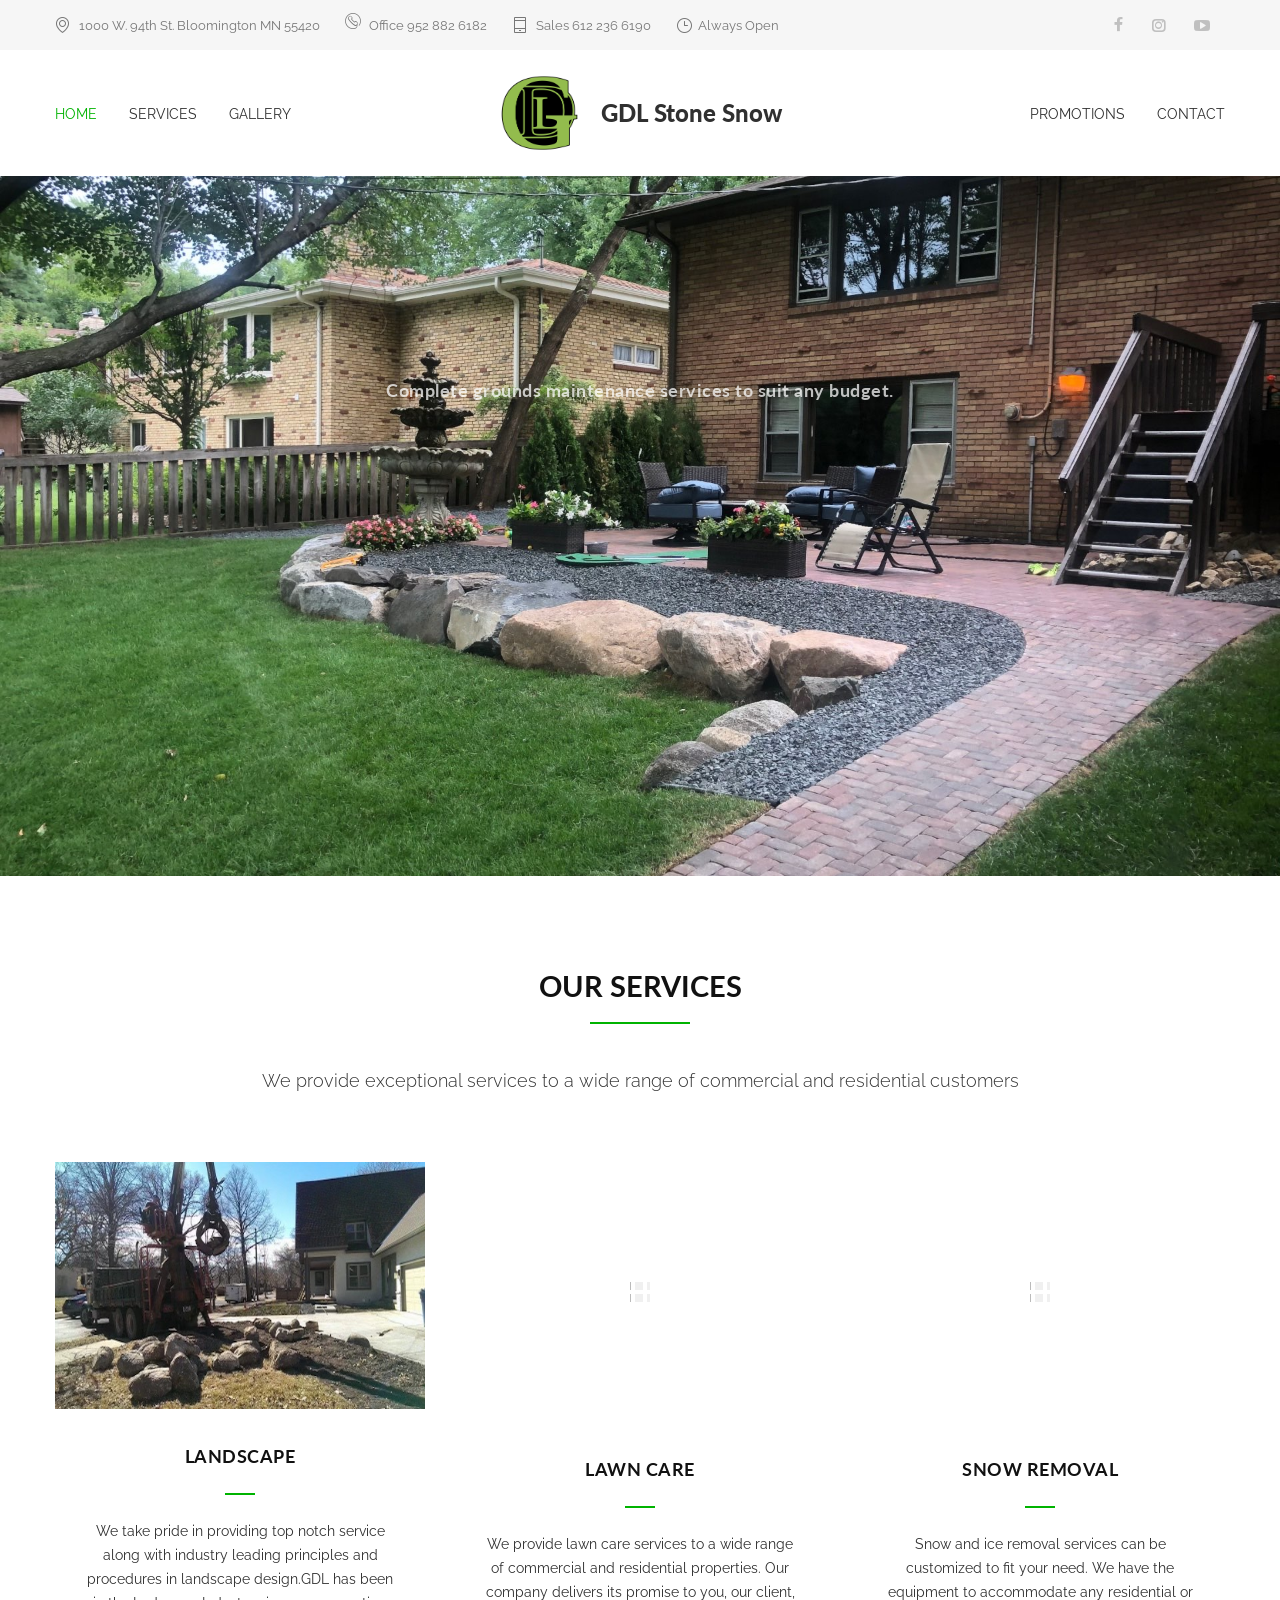
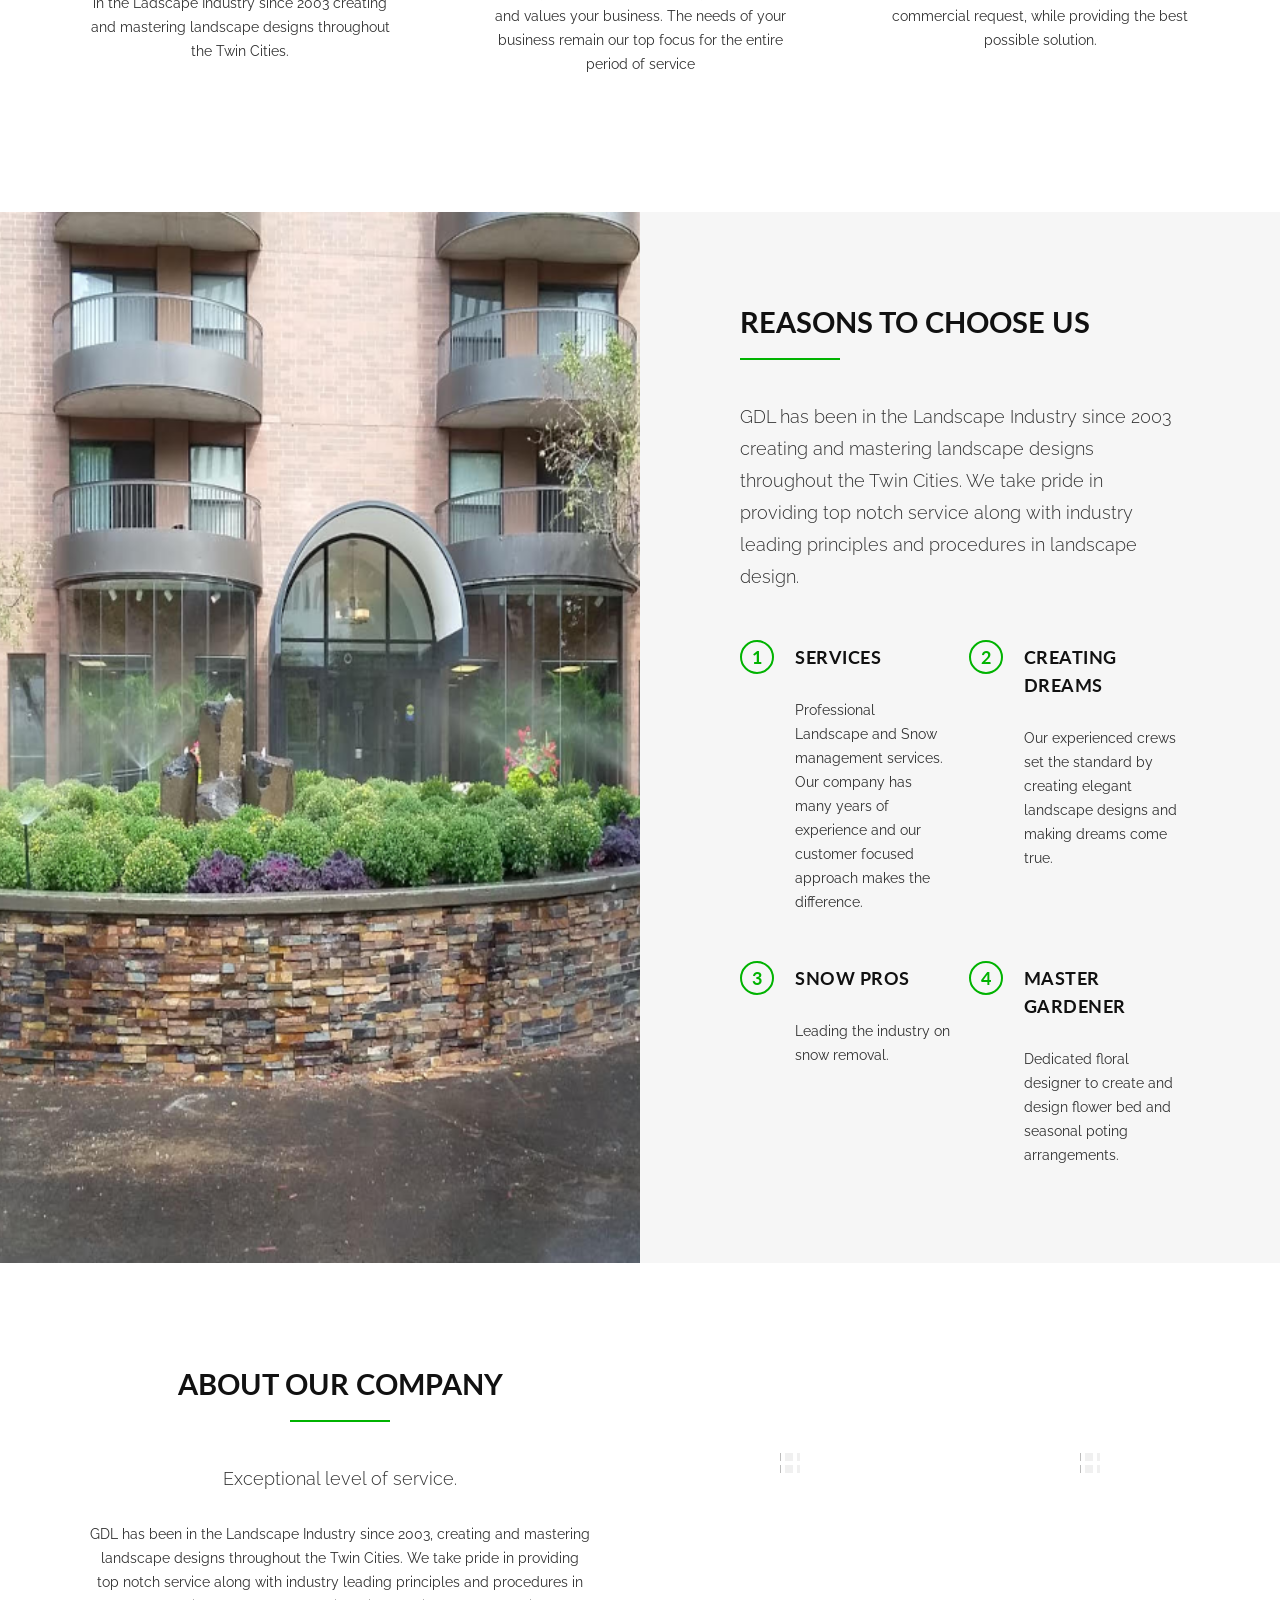
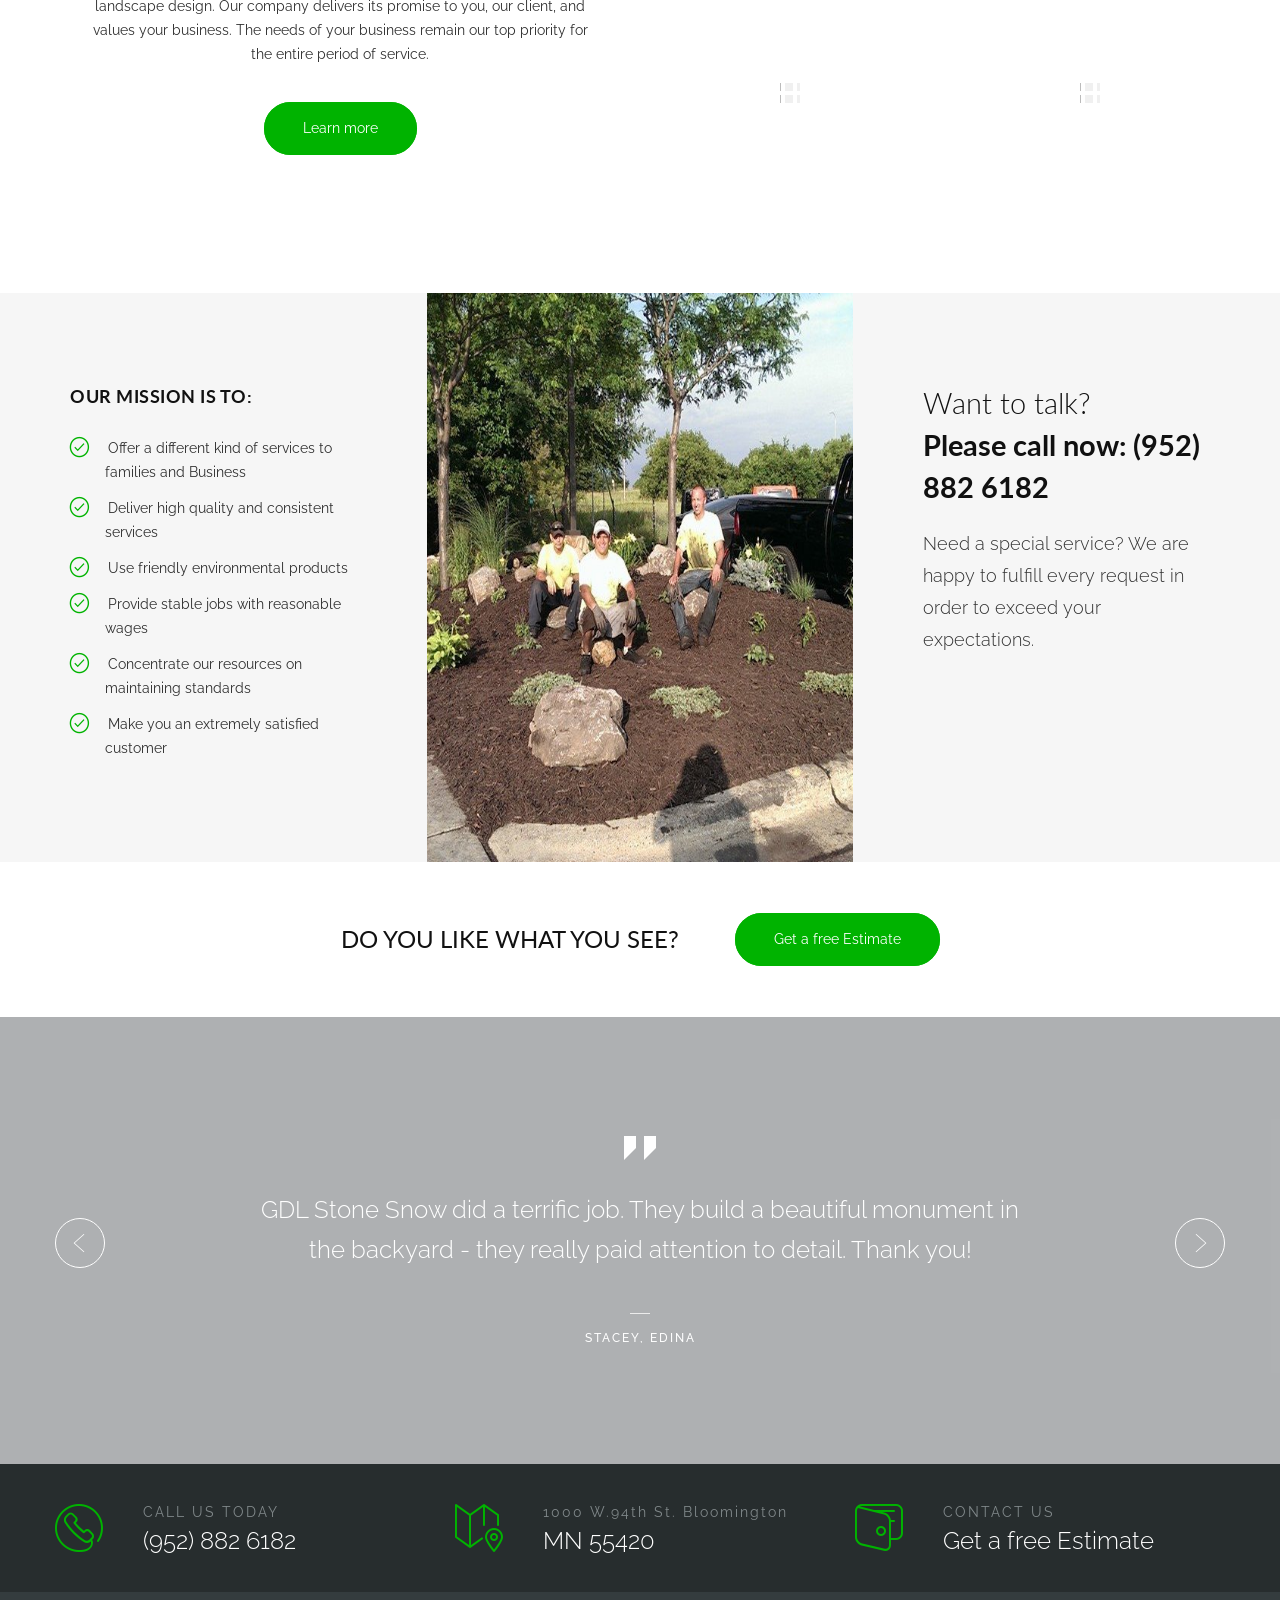
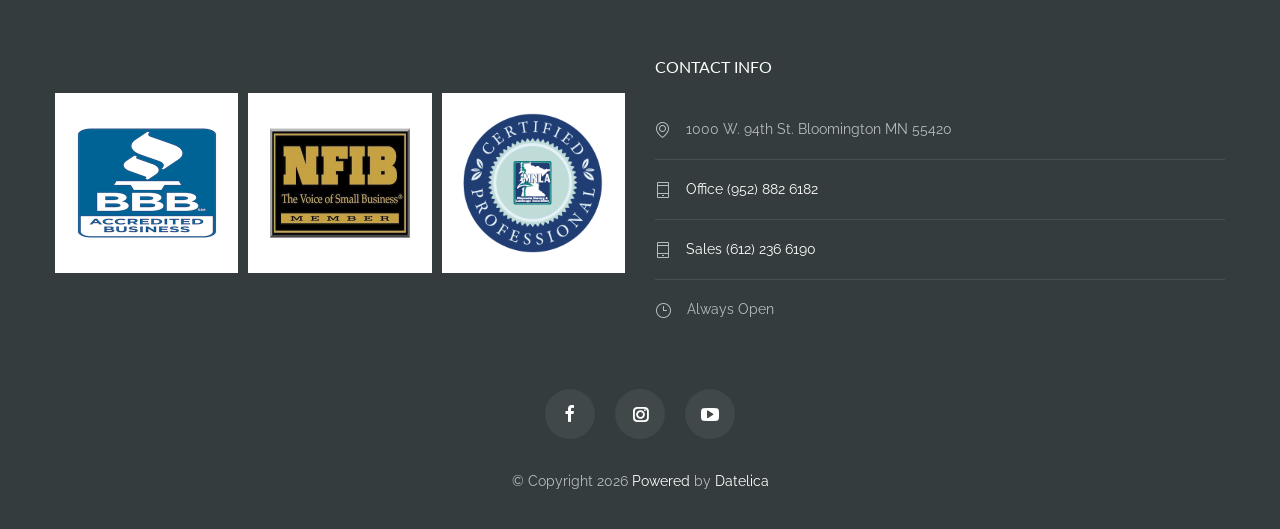
==== commit 27efc927: "Optimize images: convert large PNGs to compressed JPGs, reduce total image size by ~6MB" ====
--- a/index.html
+++ b/index.html
@@ -313,7 +313,7 @@
             >
               <!-- MAIN IMAGE -->
               <img
-                src="images/slider/slider-1-1.png"
+                src="images/slider/slider-1-1.jpg"
                 alt="Professional landscape maintenance services in Bloomington MN"
                 data-bgfit="cover"
               />
@@ -569,7 +569,7 @@
           <div class="row full-width gray flex-box page-margin-top-section">
             <div class="column column-1-2 background-1">
               <a class="flex-hide" href="about.html" title="About">
-                <img src="images/pages/960x750/ourservices-1.png" alt="GDL Stone Snow landscaping and grounds maintenance work" loading="lazy" />
+                <img src="images/pages/960x750/ourservices-1.jpg" alt="GDL Stone Snow landscaping and grounds maintenance work" loading="lazy" />
               </a>
             </div>
             <div class="column column-1-2 padding-bottom-96">
@@ -660,11 +660,11 @@
               </div>
               <div class="row margin-top-30">
                 <a
-                  href="images/pages/480x320/about-1.png"
+                  href="images/pages/480x320/about-1.jpg"
                   class="prettyPhoto cm-preload"
                   title="Our Company"
                 >
-                  <img src="images/pages/480x320/about-1.png" alt="Masonry and stone work by GDL Stone Snow" loading="lazy" />
+                  <img src="images/pages/480x320/about-1.jpg" alt="Masonry and stone work by GDL Stone Snow" loading="lazy" />
                 </a>
               </div>
             </div>
@@ -680,11 +680,11 @@
               </div>
               <div class="row margin-top-30">
                 <a
-                  href="images/pages/480x320/about-3.png"
+                  href="images/pages/480x320/about-3.jpg"
                   class="prettyPhoto cm-preload"
                   title="Our Company"
                 >
-                  <img src="images/pages/480x320/about-3.png" alt="Professional grounds maintenance and garden design" loading="lazy" />
+                  <img src="images/pages/480x320/about-3.jpg" alt="Professional grounds maintenance and garden design" loading="lazy" />
                 </a>
               </div>
             </div>
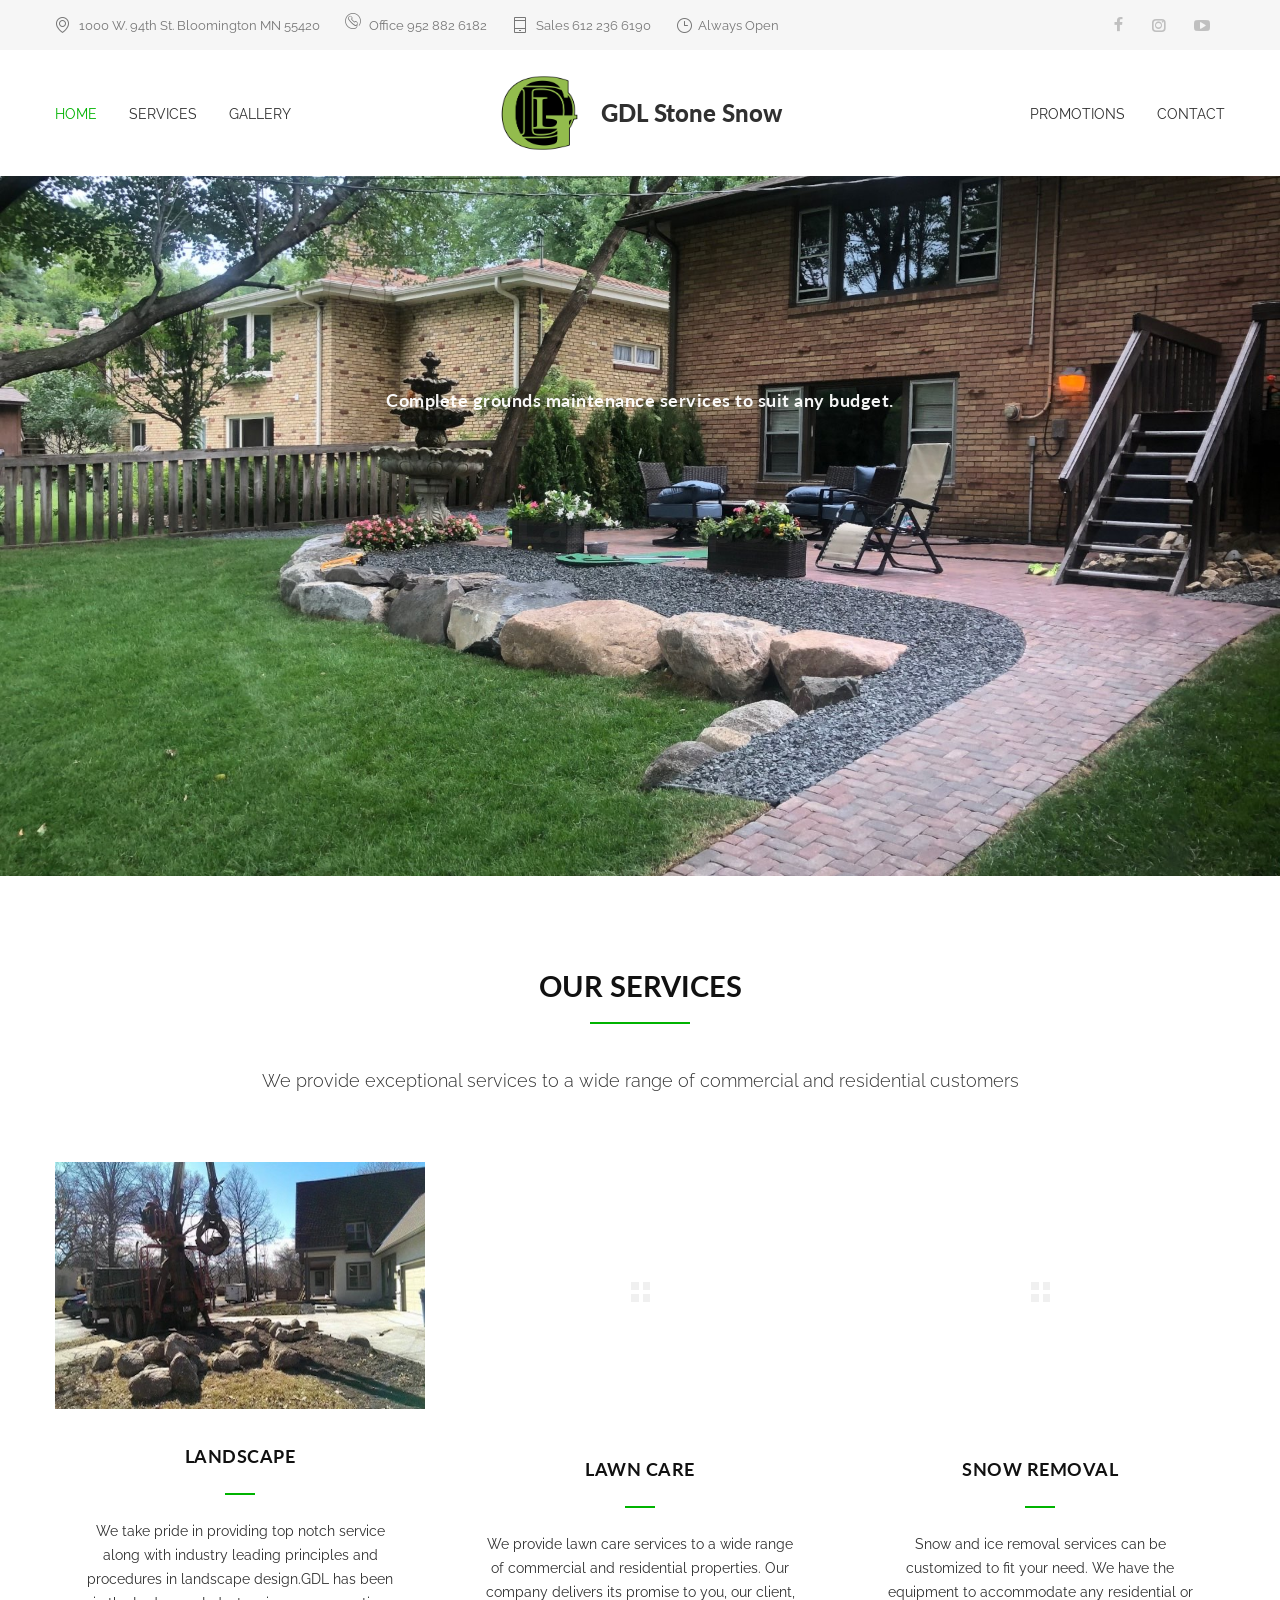
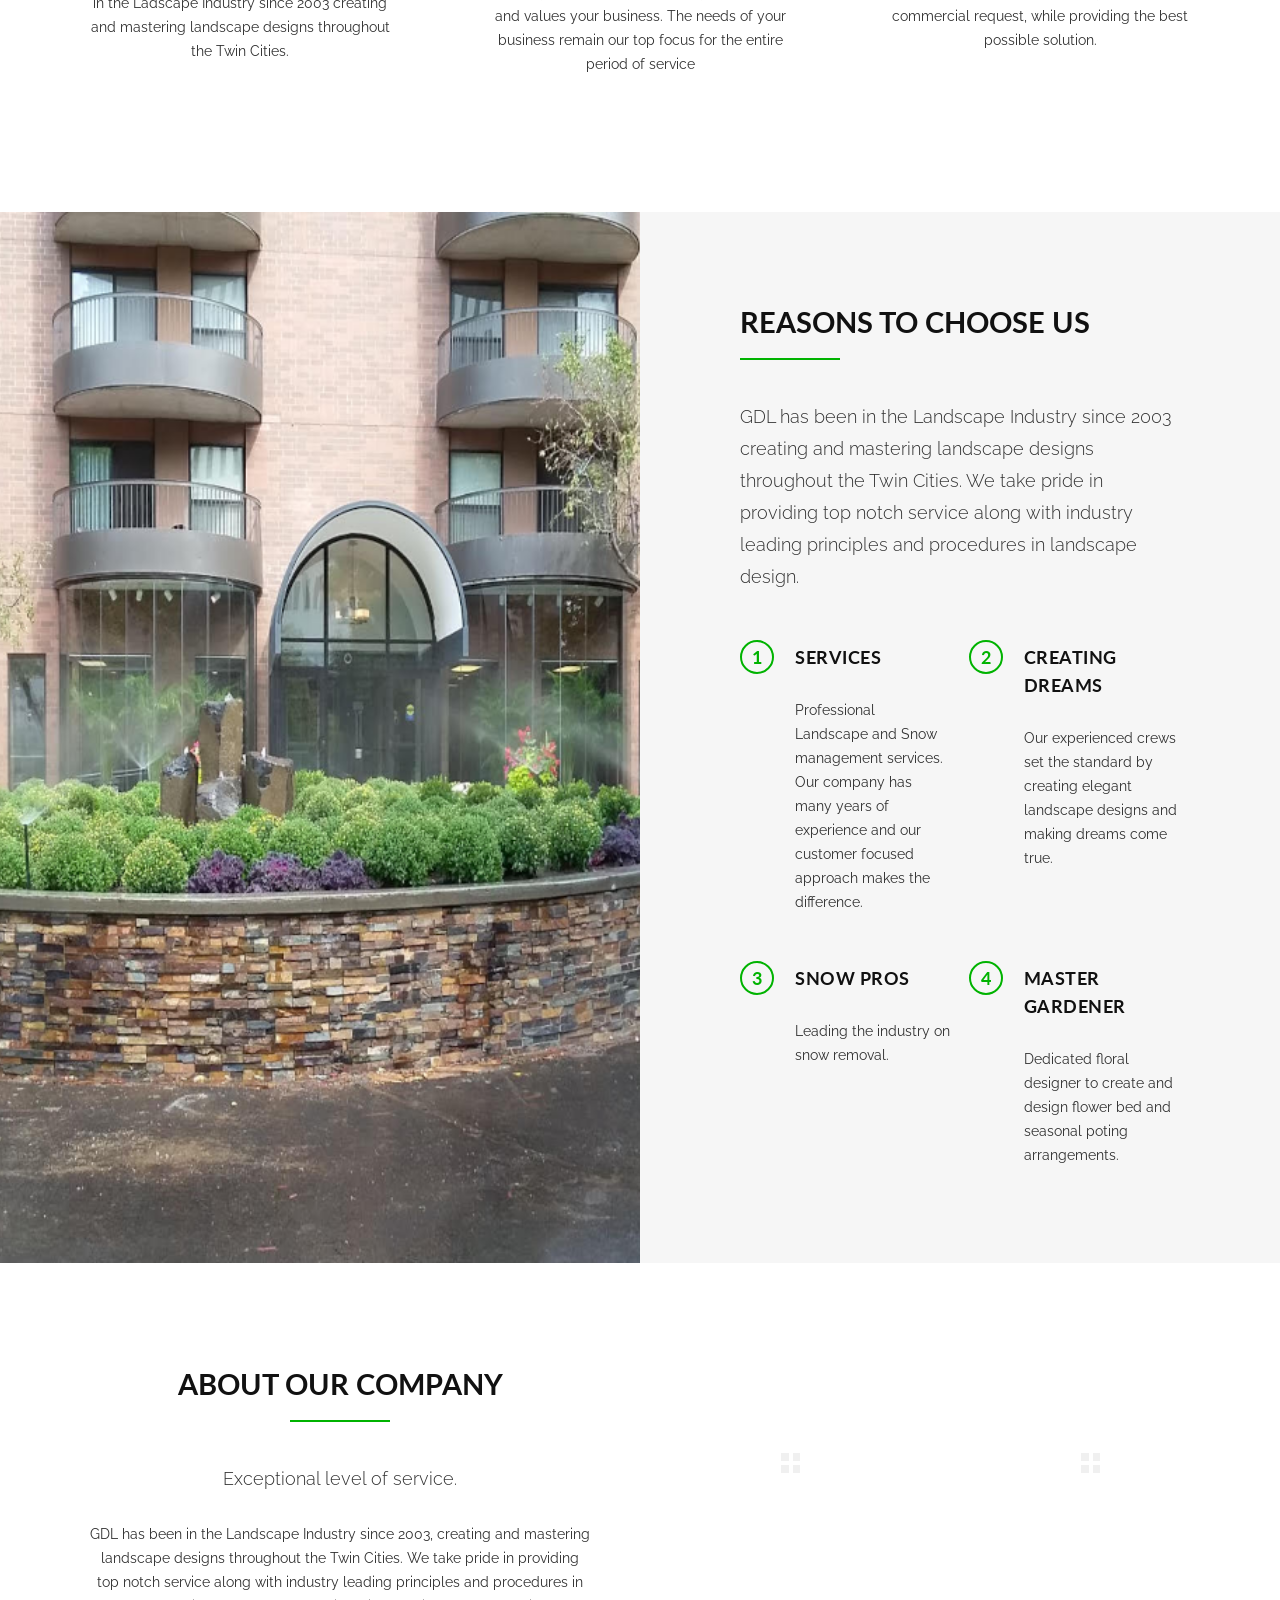
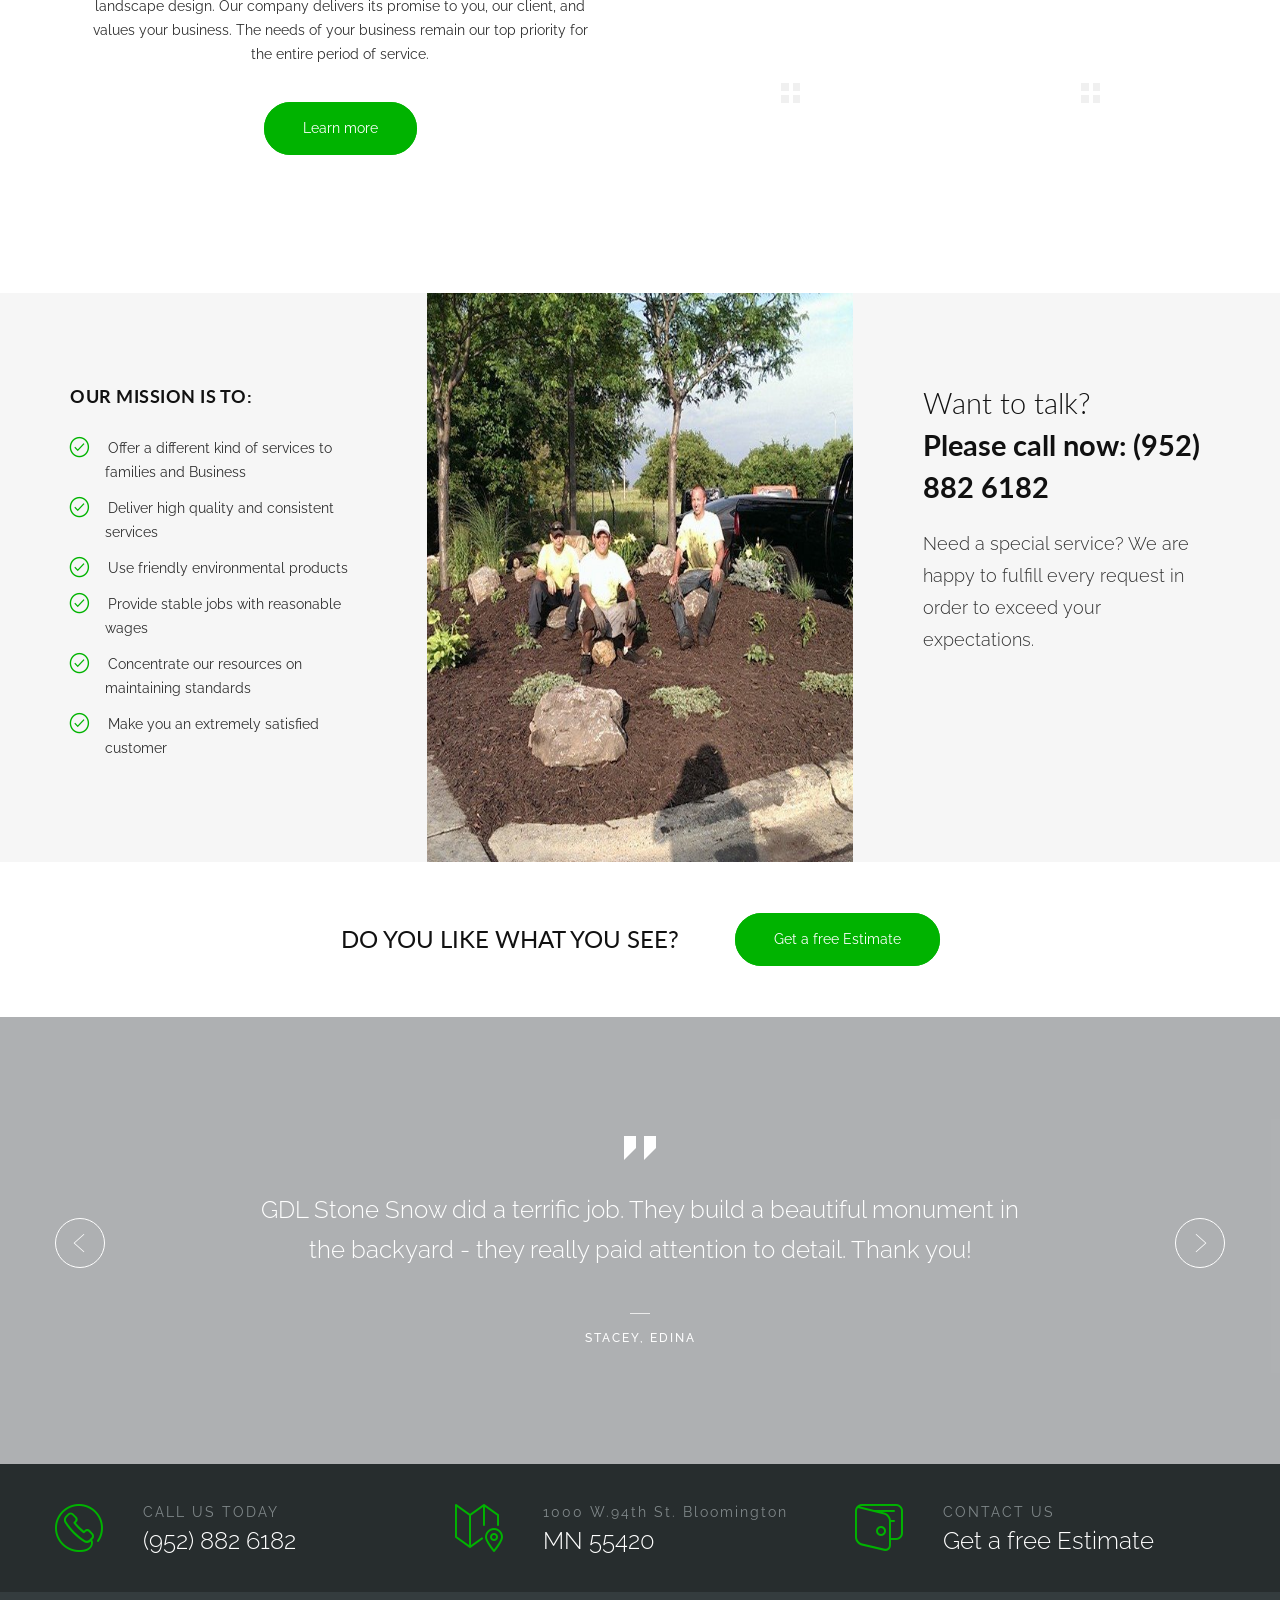
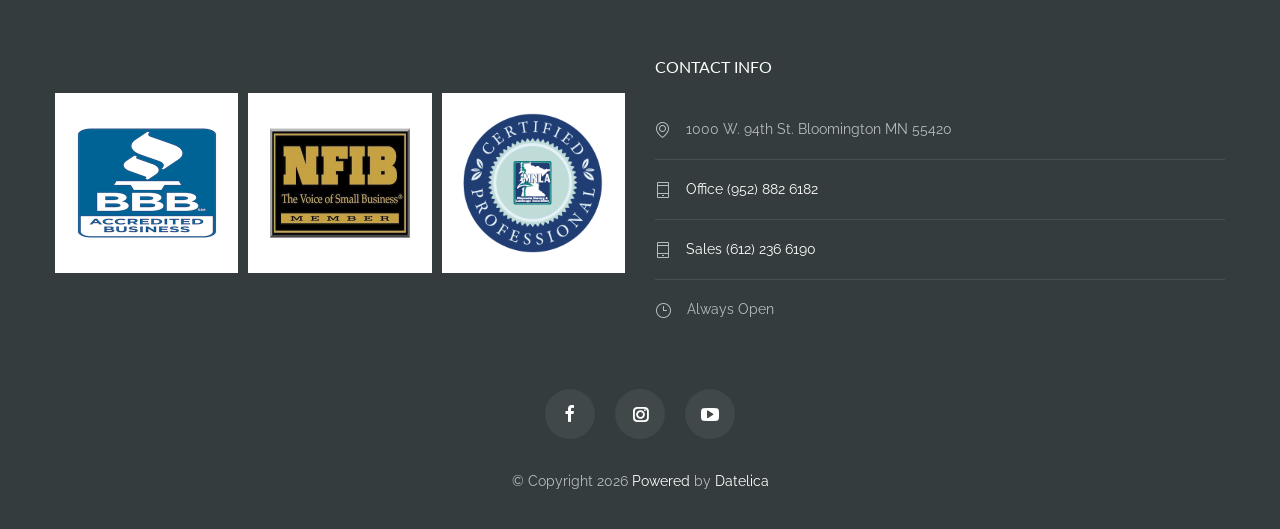
==== commit fb4c5c93: "Remove lazy loading from key content images on homepage" ====
--- a/index.html
+++ b/index.html
@@ -569,7 +569,7 @@
           <div class="row full-width gray flex-box page-margin-top-section">
             <div class="column column-1-2 background-1">
               <a class="flex-hide" href="about.html" title="About">
-                <img src="images/pages/960x750/ourservices-1.jpg" alt="GDL Stone Snow landscaping and grounds maintenance work" loading="lazy" />
+                <img src="images/pages/960x750/ourservices-1.jpg" alt="GDL Stone Snow landscaping and grounds maintenance work" />
               </a>
             </div>
             <div class="column column-1-2 padding-bottom-96">
@@ -717,7 +717,7 @@
             </div>
             <div class="column column-1-3 background-3">
               <a class="flex-hide" href="contact.html" title="Our Mission">
-                <img src="images/pages/960x750/ourmission.jpg" alt="GDL Stone Snow team completing a landscaping project" loading="lazy" />
+                <img src="images/pages/960x750/ourmission.jpg" alt="GDL Stone Snow team completing a landscaping project" />
               </a>
             </div>
             <div class="column column-1-3 padding-bottom-100">
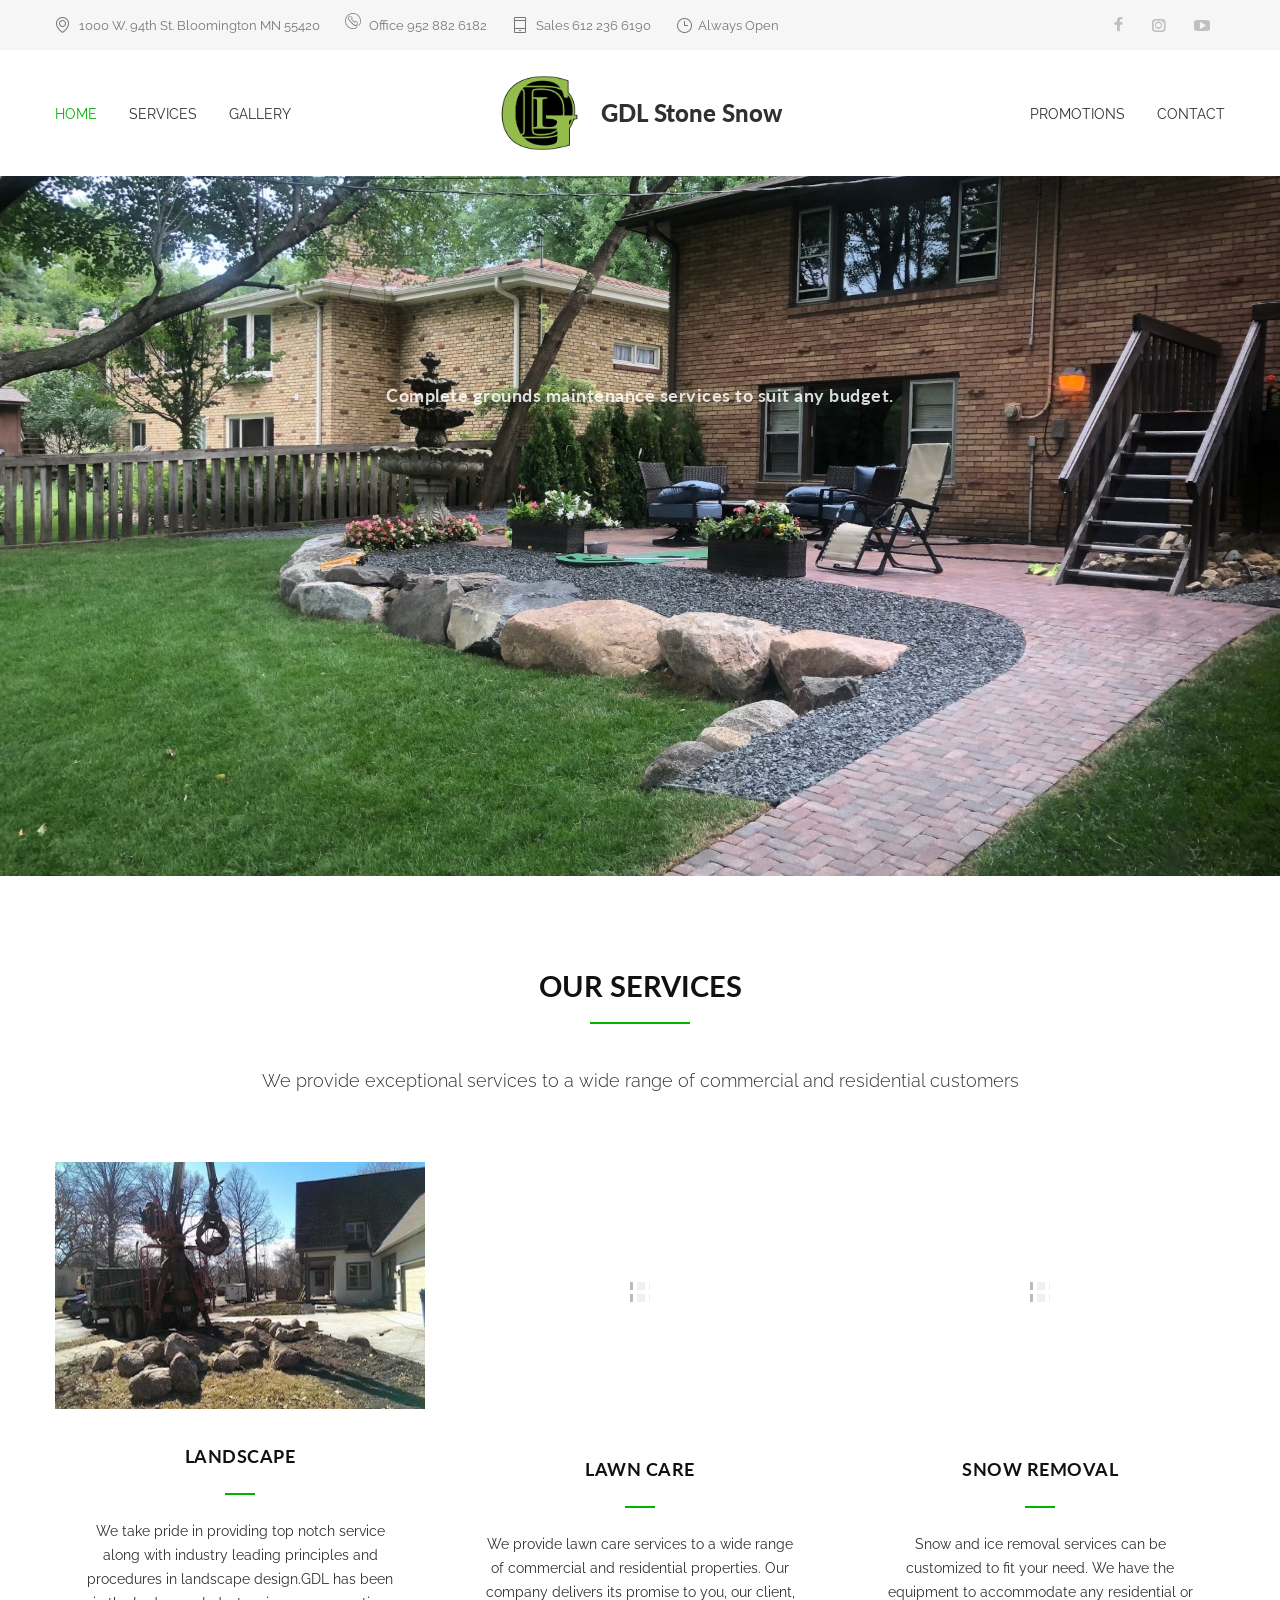
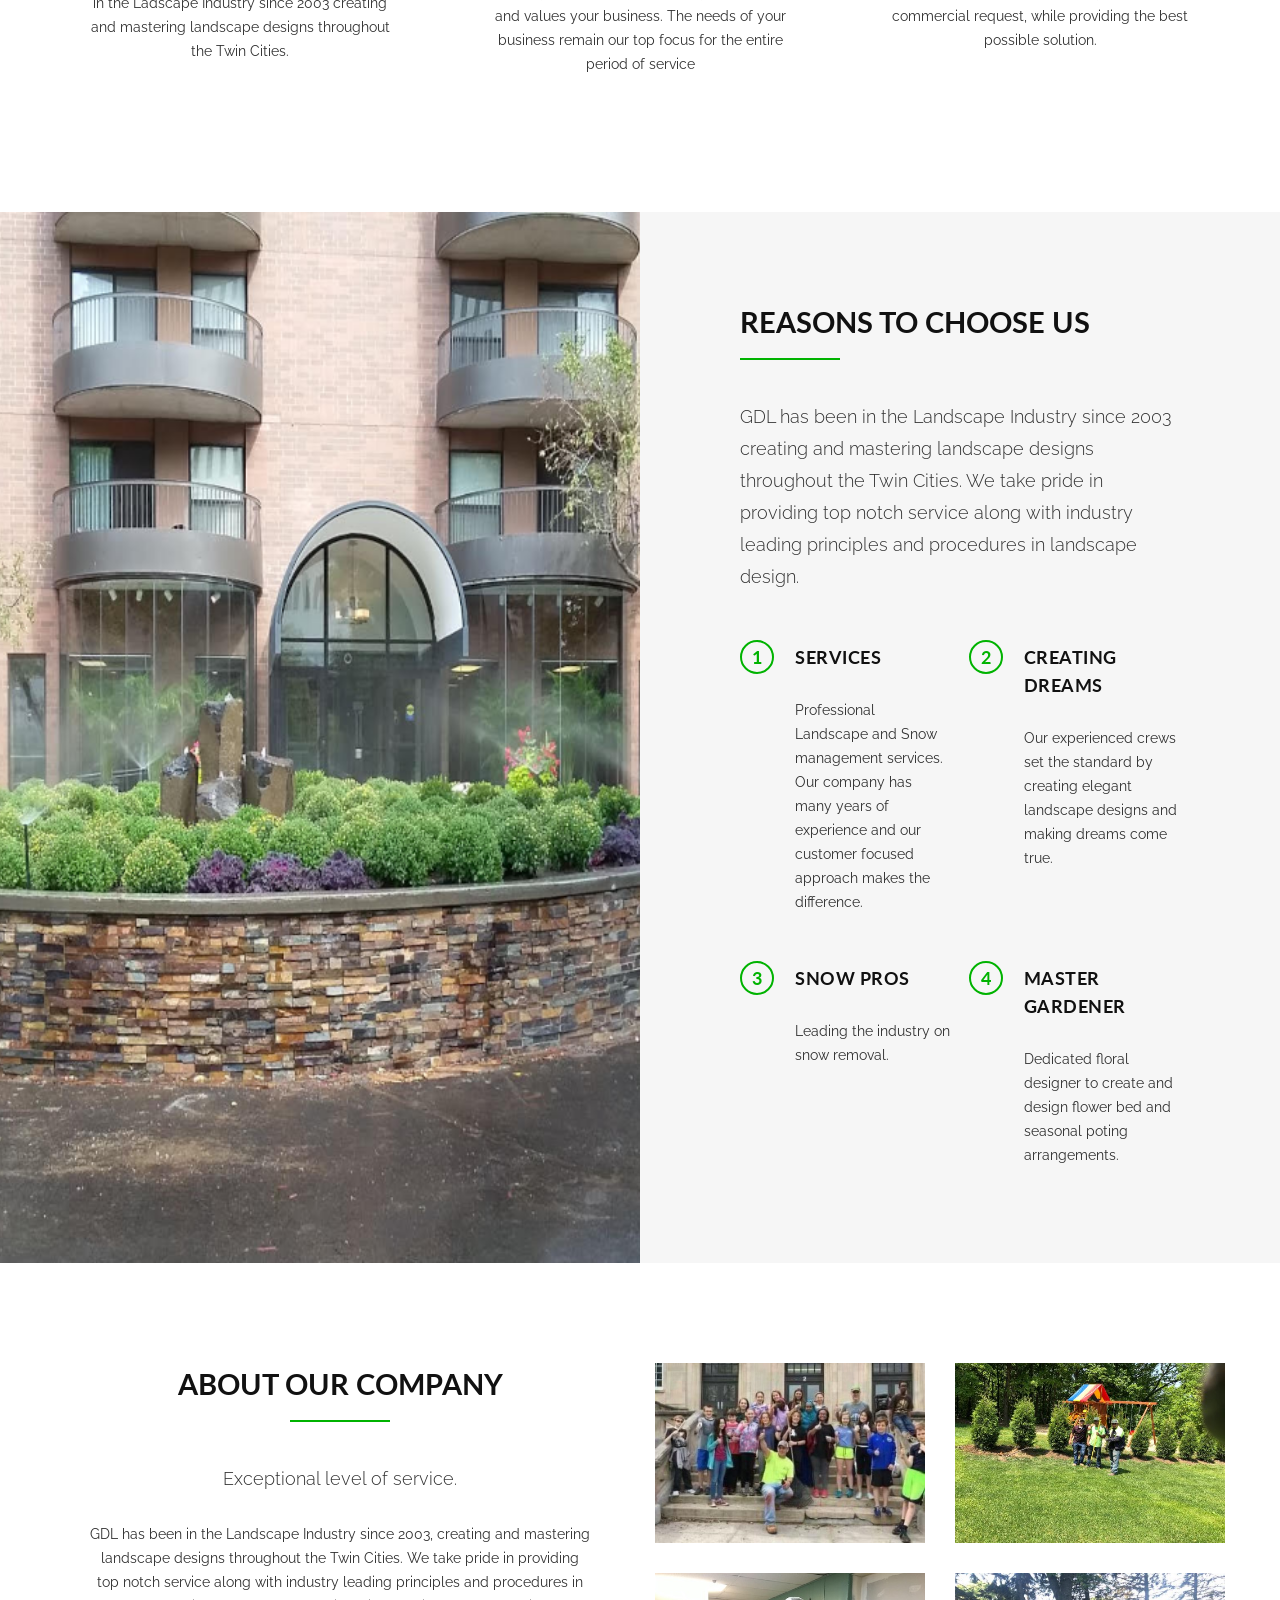
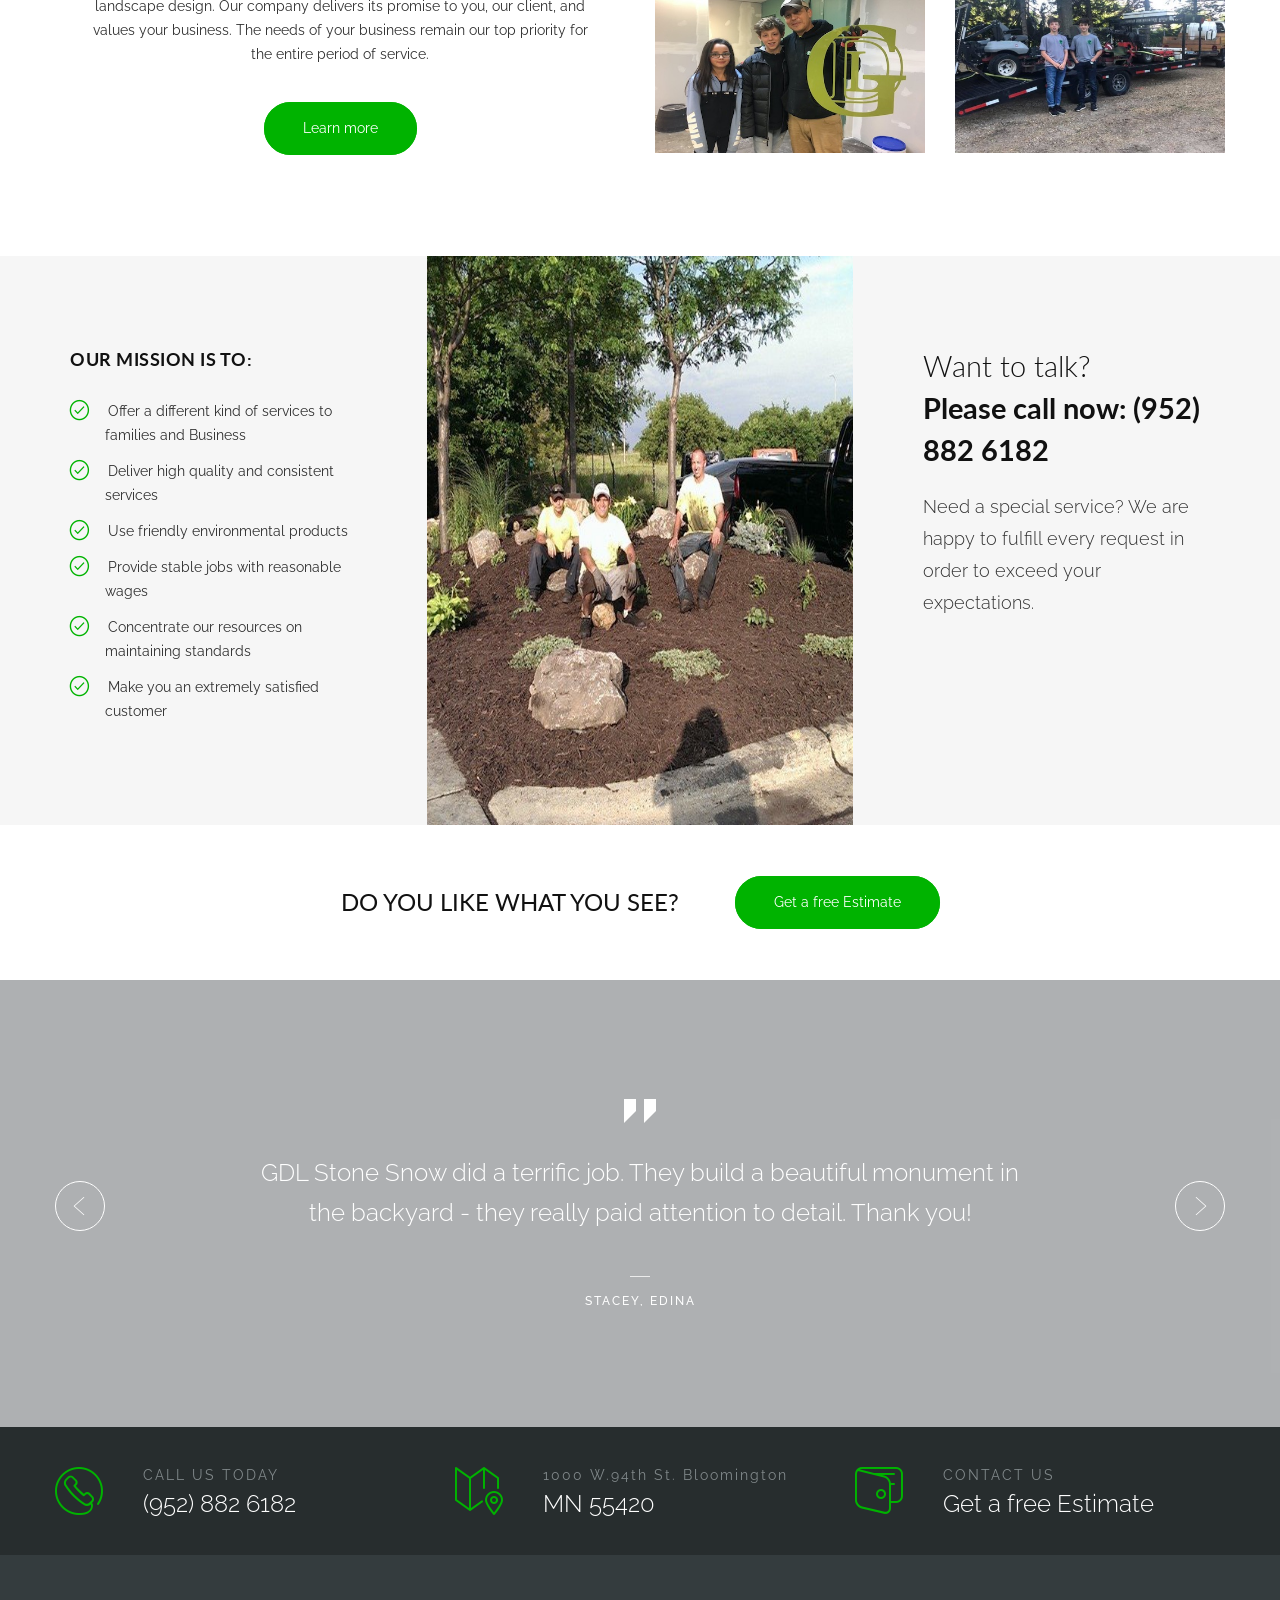
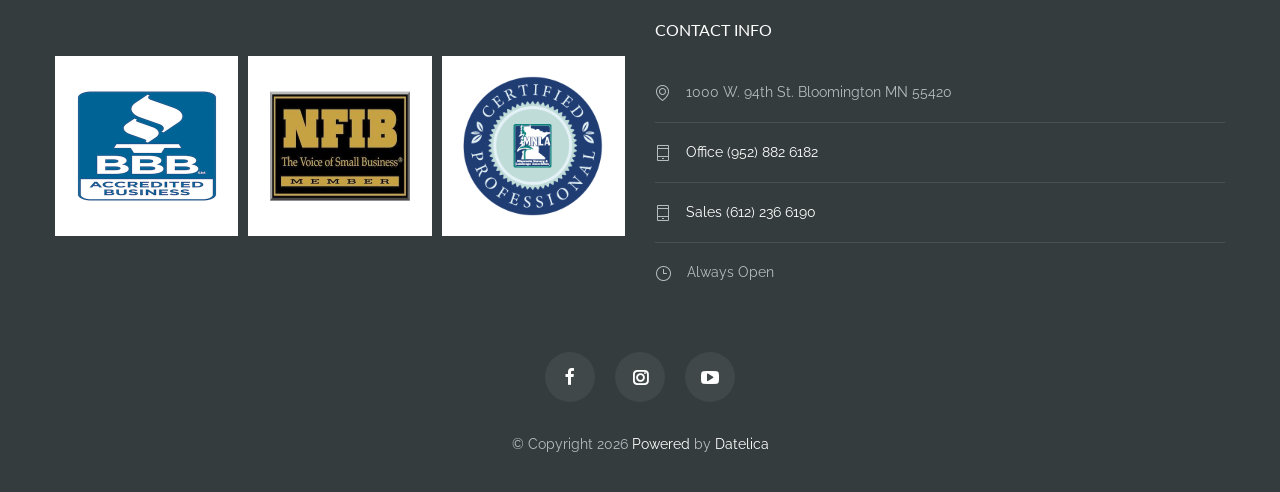
==== commit 867bd910: "Remove lazy loading from Our Company section images" ====
--- a/index.html
+++ b/index.html
@@ -655,7 +655,7 @@
                   class="prettyPhoto cm-preload"
                   title="Our Company"
                 >
-                  <img src="images/pages/480x693/ourcompany.jpg" alt="GDL Stone Snow company landscaping project" loading="lazy" />
+                  <img src="images/pages/480x693/ourcompany.jpg" alt="GDL Stone Snow company landscaping project" />
                 </a>
               </div>
               <div class="row margin-top-30">
@@ -664,7 +664,7 @@
                   class="prettyPhoto cm-preload"
                   title="Our Company"
                 >
-                  <img src="images/pages/480x320/about-1.jpg" alt="Masonry and stone work by GDL Stone Snow" loading="lazy" />
+                  <img src="images/pages/480x320/about-1.jpg" alt="Masonry and stone work by GDL Stone Snow" />
                 </a>
               </div>
             </div>
@@ -675,7 +675,7 @@
                   class="prettyPhoto cm-preload"
                   title="Our Company"
                 >
-                  <img src="images/pages/480x320/about-2.jpg" alt="Outdoor living space design and installation" loading="lazy" />
+                  <img src="images/pages/480x320/about-2.jpg" alt="Outdoor living space design and installation" />
                 </a>
               </div>
               <div class="row margin-top-30">
@@ -684,7 +684,7 @@
                   class="prettyPhoto cm-preload"
                   title="Our Company"
                 >
-                  <img src="images/pages/480x320/about-3.jpg" alt="Professional grounds maintenance and garden design" loading="lazy" />
+                  <img src="images/pages/480x320/about-3.jpg" alt="Professional grounds maintenance and garden design" />
                 </a>
               </div>
             </div>
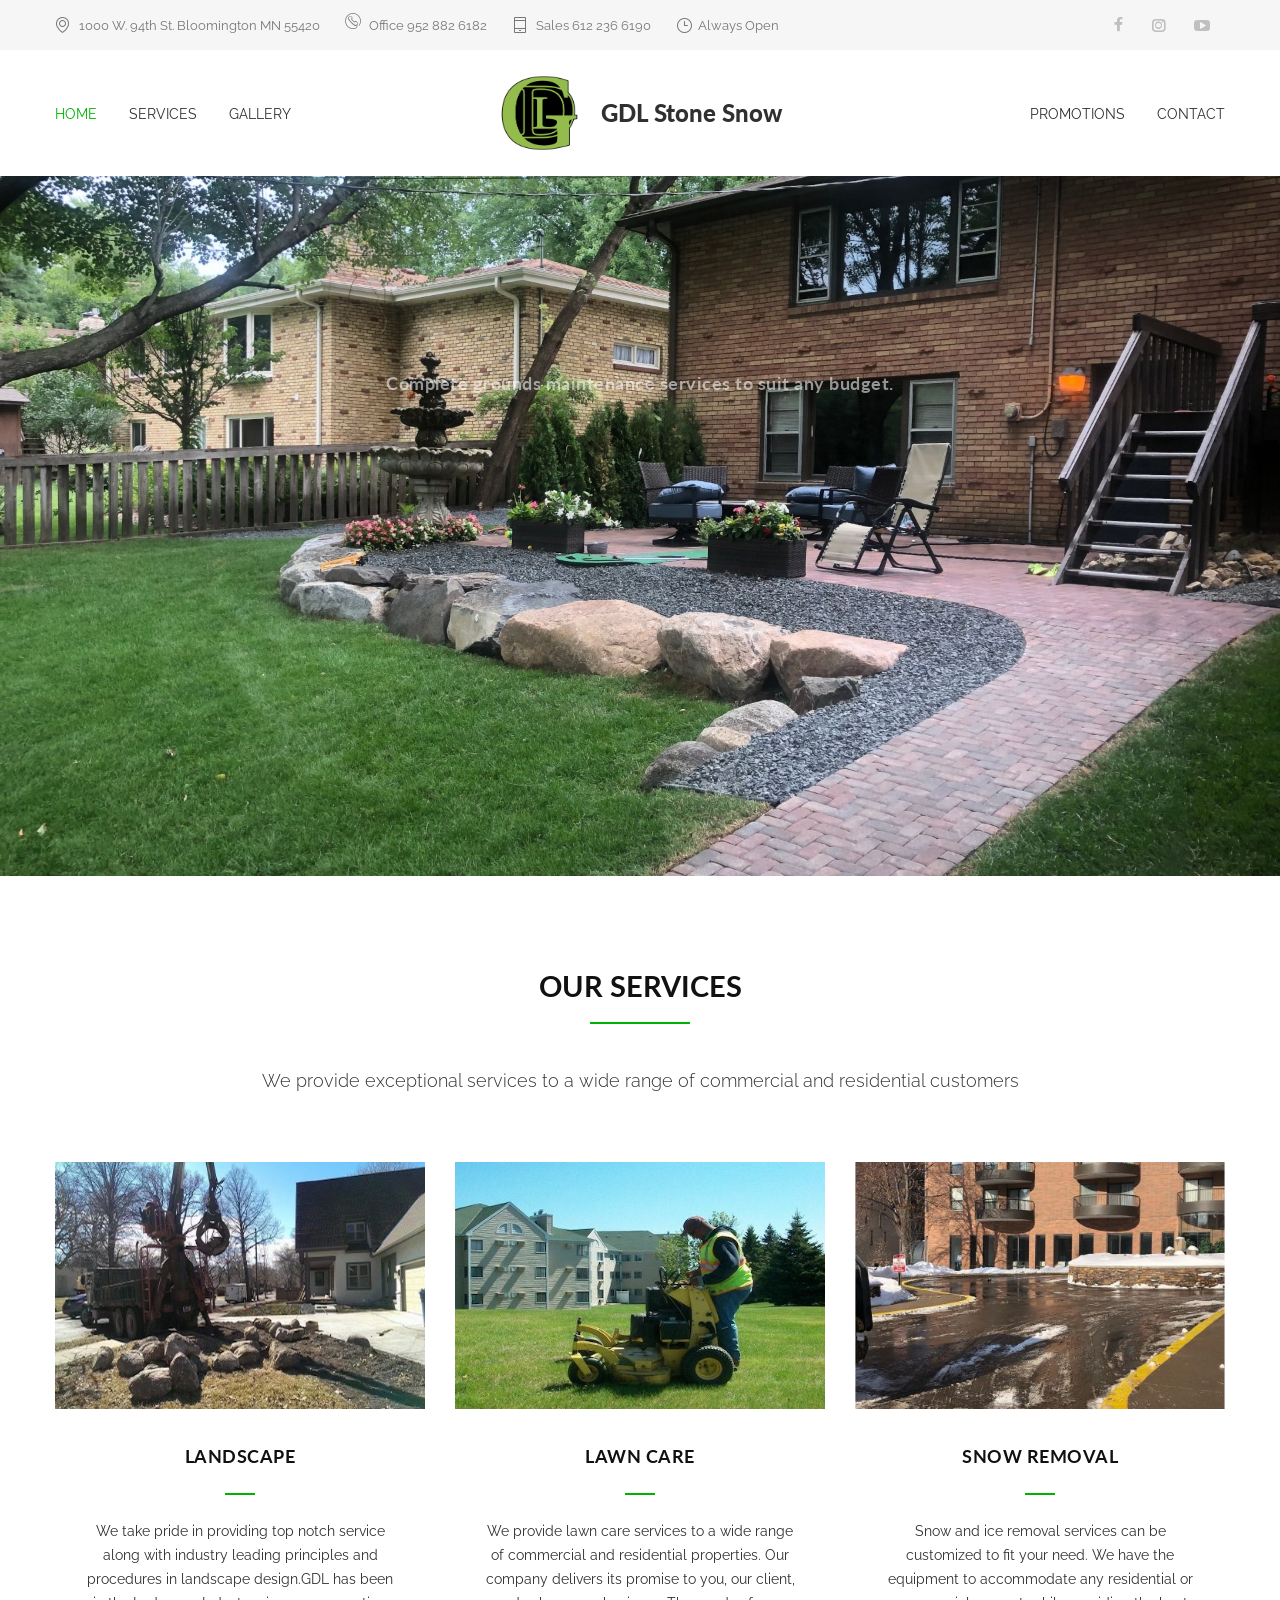
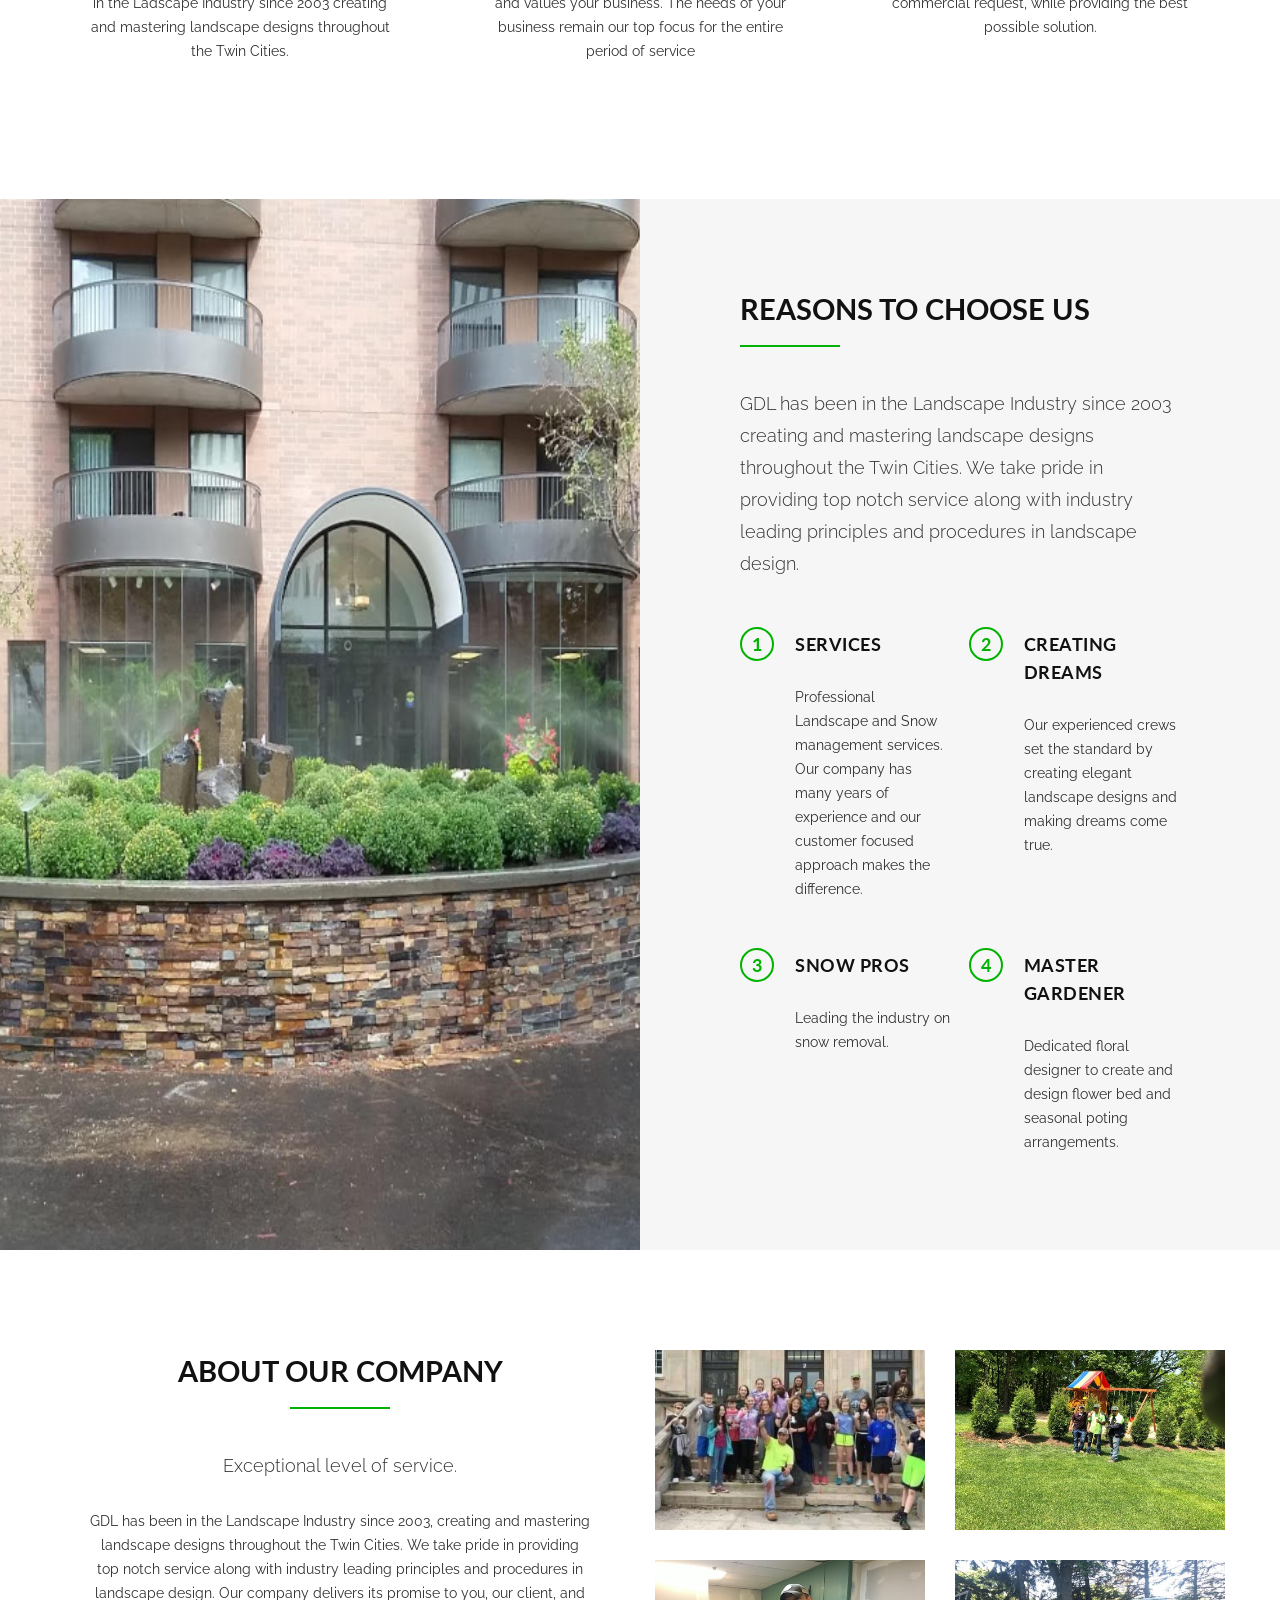
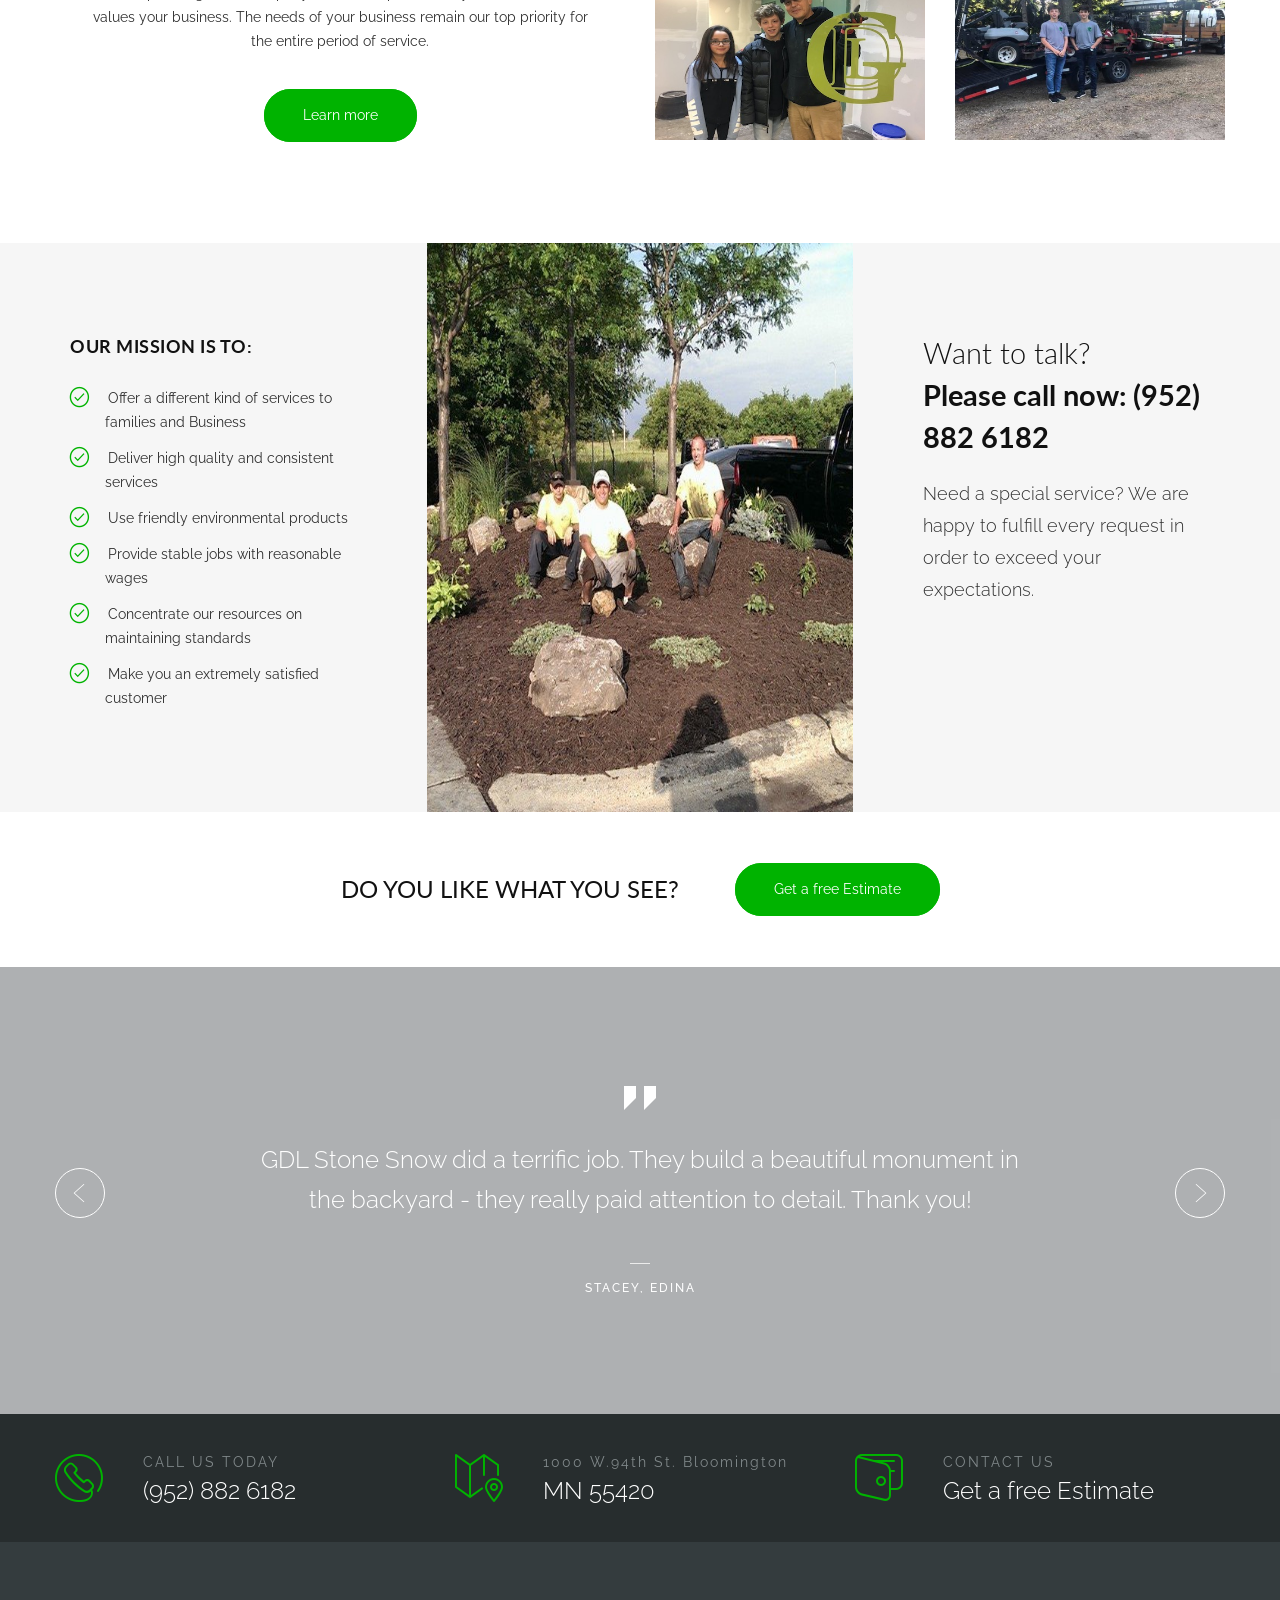
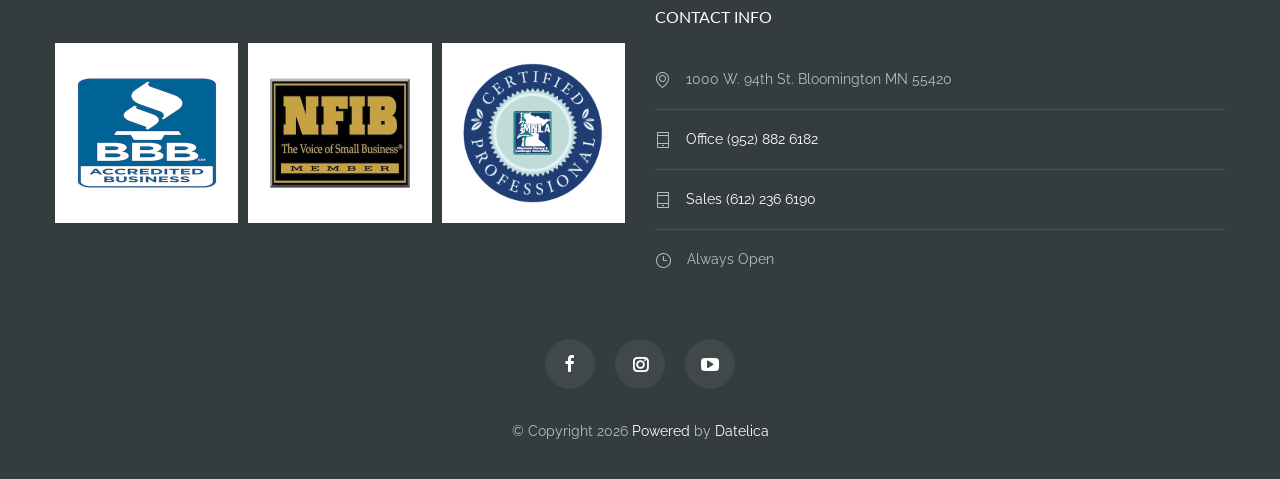
==== commit e441a02a: "Remove lazy loading from services section and logo images Co-Authored-By: Claude Opus 4.6 (1M contex" ====
--- a/index.html
+++ b/index.html
@@ -505,7 +505,7 @@
                 >
                   <li class="column column-1-3">
                     <a href="services.html" title="Landscape Services">
-                      <img src="images/pages/480x320/landscape.jpg" alt="Professional landscape design services in the Twin Cities" loading="lazy" />
+                      <img src="images/pages/480x320/landscape.jpg" alt="Professional landscape design services in the Twin Cities" />
                     </a>
                     <h4 class="box-header">
                       <a href="services.html" title="Landscape Services"
@@ -525,7 +525,6 @@
                       <img
                         src="images/pages/480x320/lawncare-services.jpg"
                         alt="Commercial and residential lawn care services in Bloomington MN"
-                        loading="lazy"
                       />
                     </a>
                     <h4 class="box-header">
@@ -547,7 +546,6 @@
                       <img
                         src="images/pages/480x320/snow-removal-services.jpg"
                         alt="Snow removal and ice management services in Minneapolis-St. Paul"
-                        loading="lazy"
                       />
                     </a>
                     <h4 class="box-header">
@@ -832,7 +830,7 @@
                   <div class="our-clients-item-container">
                     <div class="vertical-align-cell">
                       <a>
-                        <img src="images/logos/bbb.png" alt="Better Business Bureau member" loading="lazy" />
+                        <img src="images/logos/bbb.png" alt="Better Business Bureau member" />
                       </a>
                     </div>
                   </div>
@@ -841,7 +839,7 @@
                   <div class="our-clients-item-container">
                     <div class="vertical-align-cell">
                       <a>
-                        <img src="images/logos/nfib.jpg" alt="National Federation of Independent Business member" loading="lazy" />
+                        <img src="images/logos/nfib.jpg" alt="National Federation of Independent Business member" />
                       </a>
                     </div>
                   </div>
@@ -850,7 +848,7 @@
                   <div class="our-clients-item-container">
                     <div class="vertical-align-cell">
                       <a>
-                        <img src="images/logos/mnla.png" alt="Minnesota Nursery and Landscape Association member" loading="lazy" />
+                        <img src="images/logos/mnla.png" alt="Minnesota Nursery and Landscape Association member" />
                       </a>
                     </div>
                   </div>
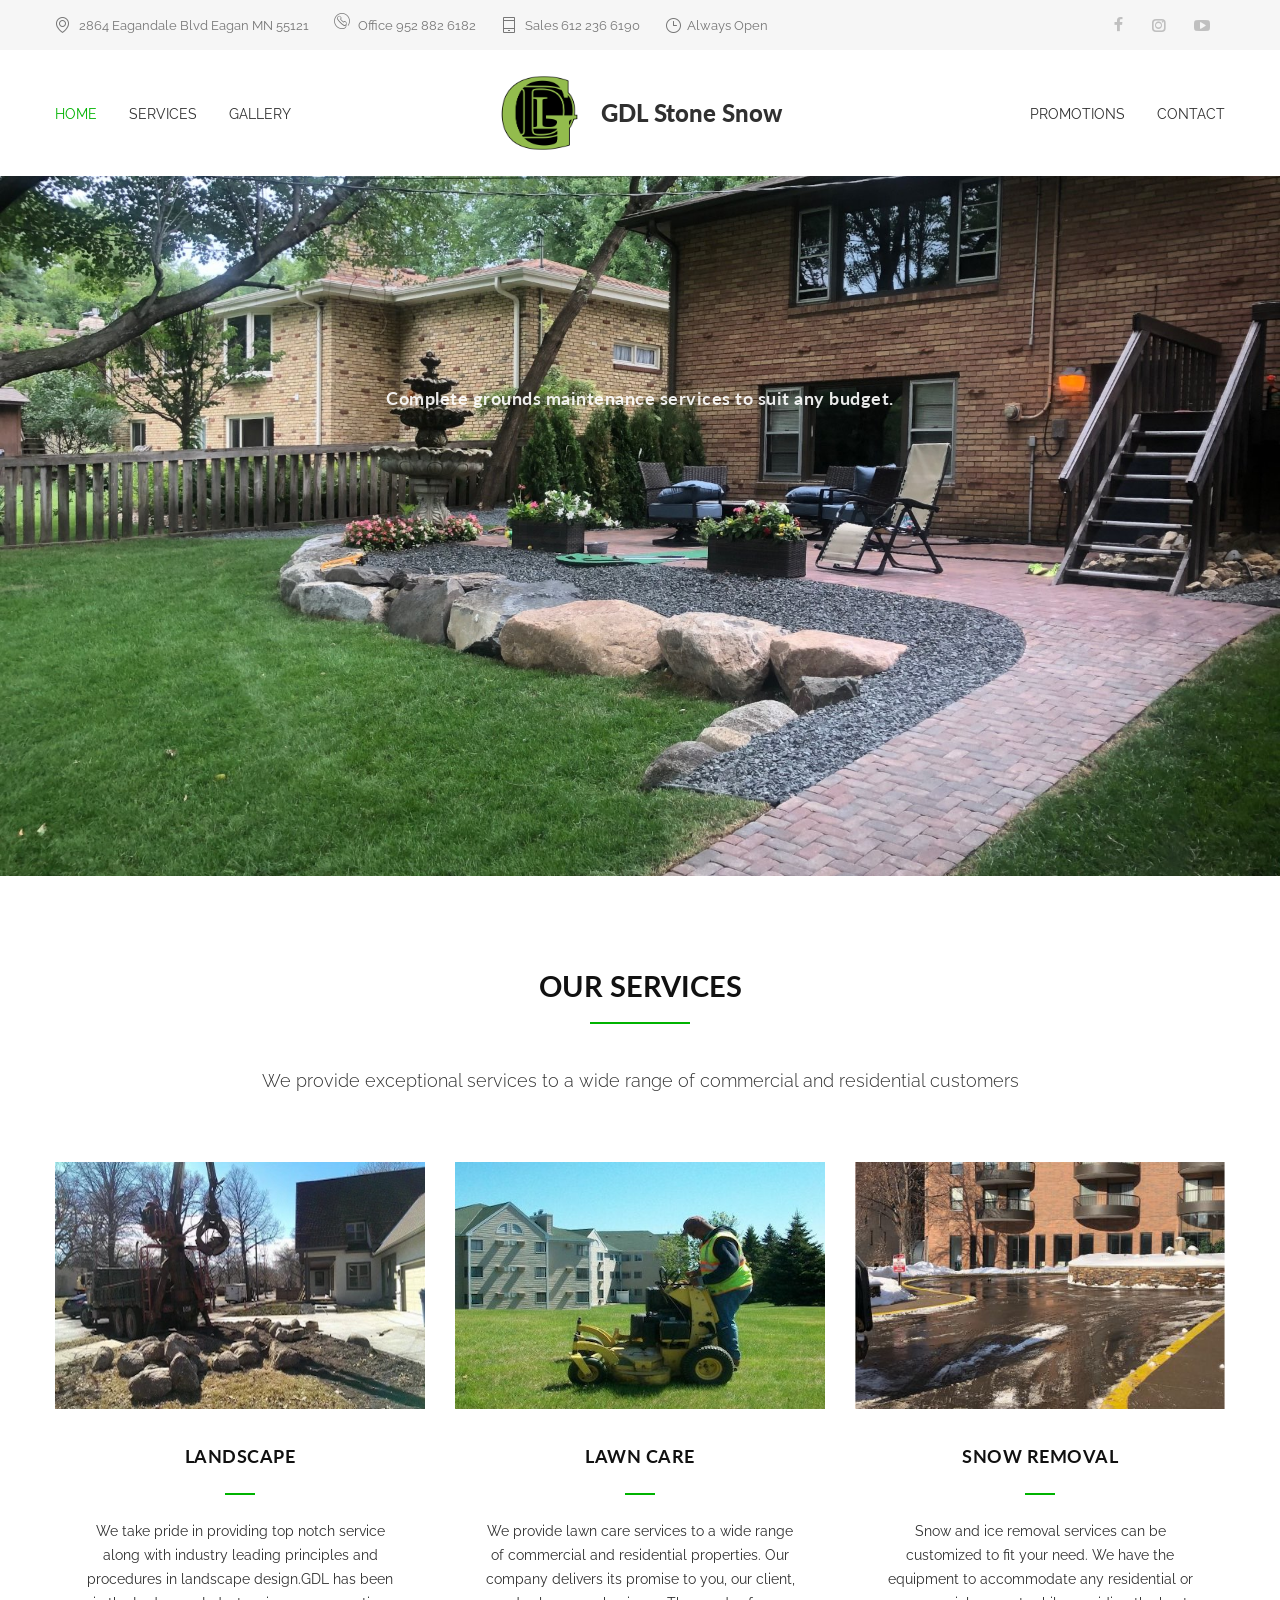
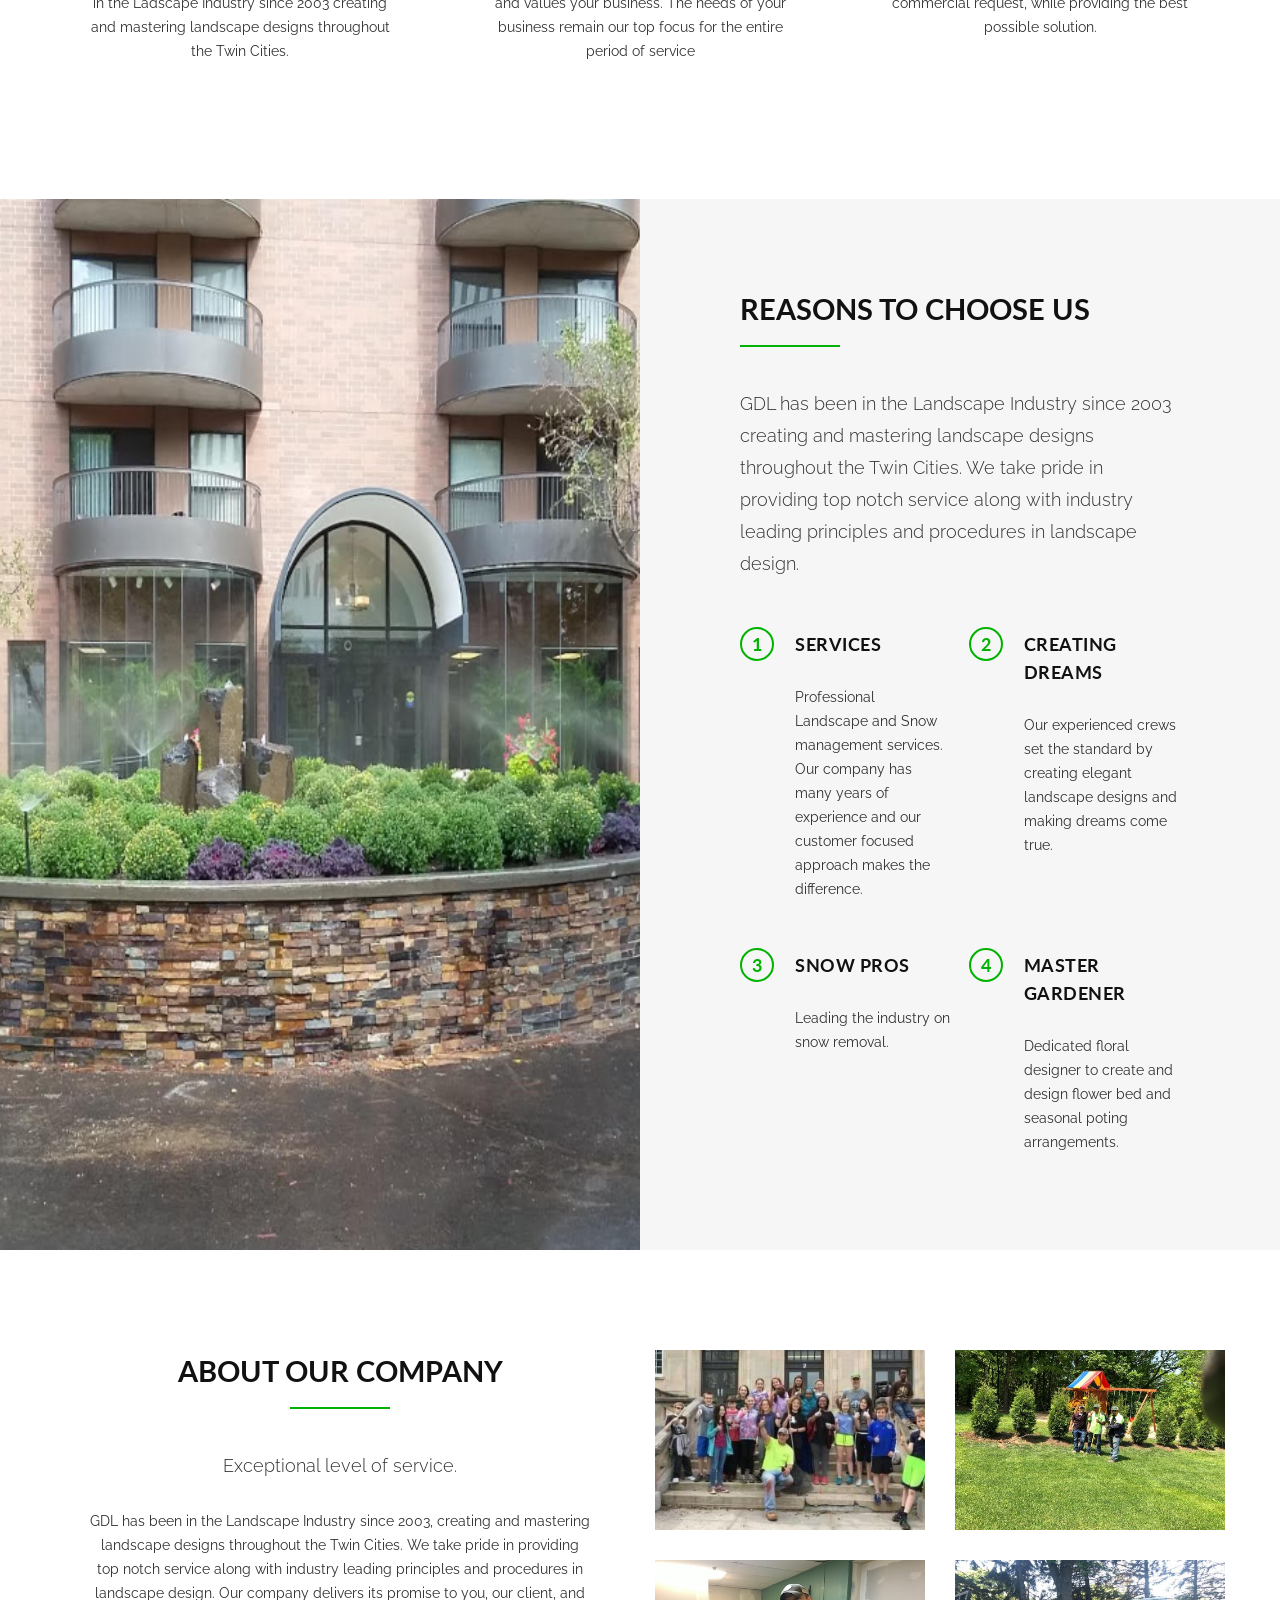
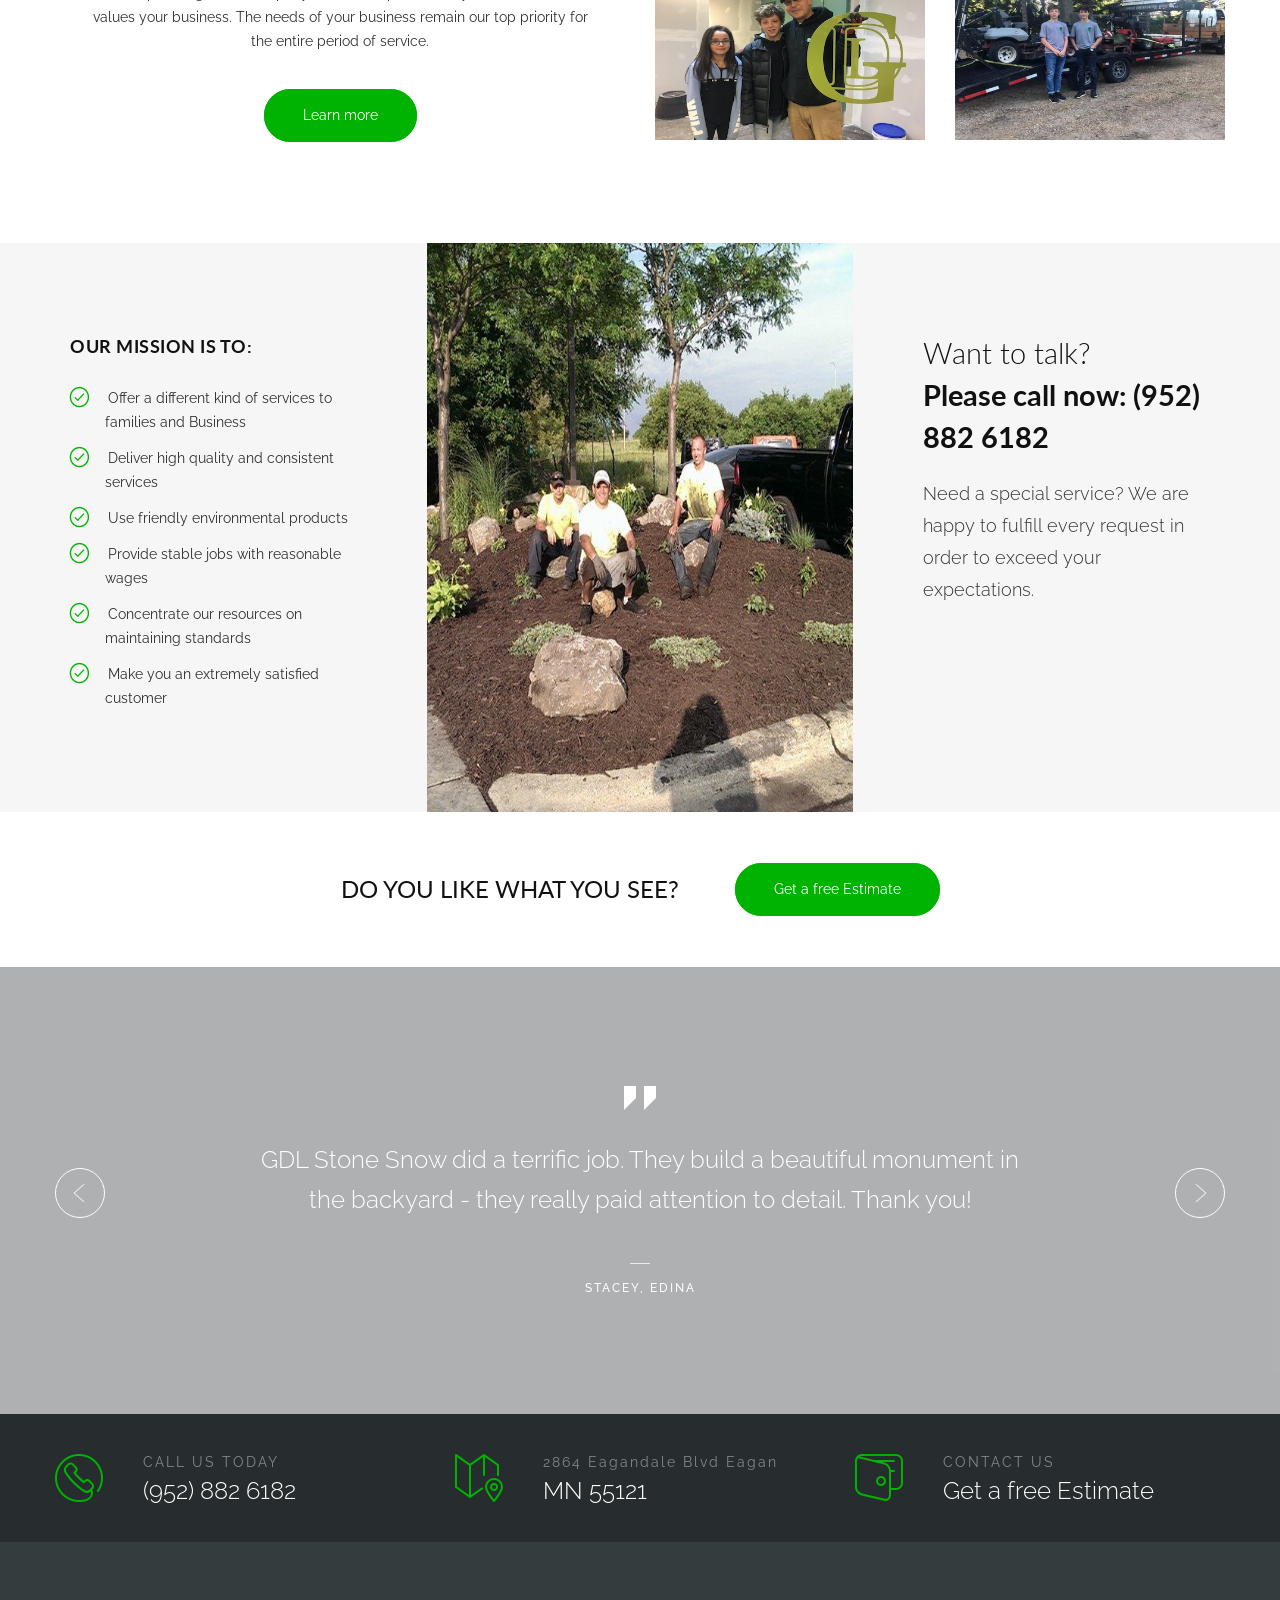
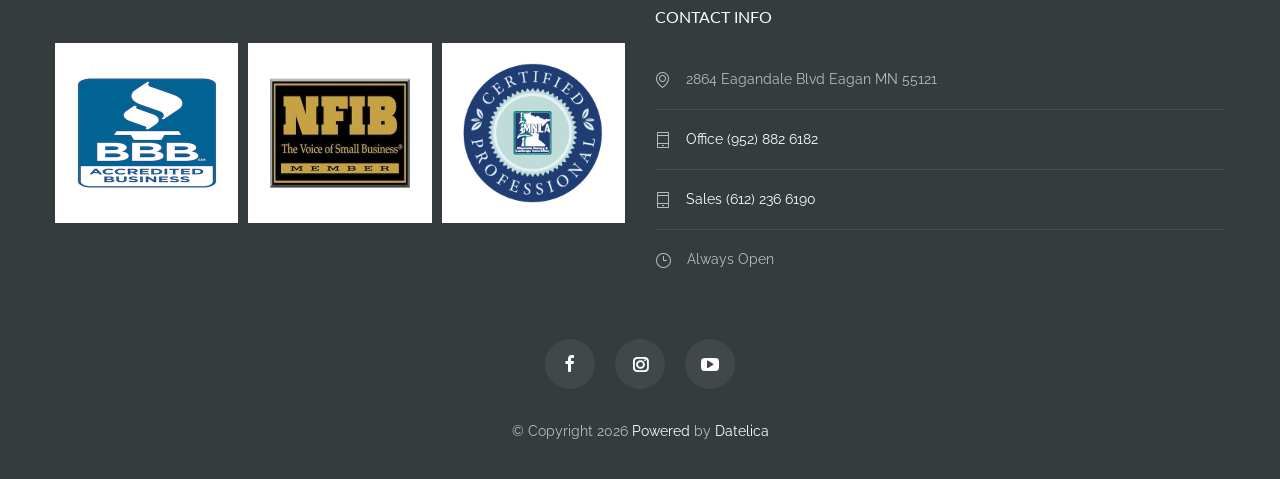
==== commit cde871f8: "Update business address to Eagan, expand service area, improve contact form readability - Move HQ ad" ====
--- a/index.html
+++ b/index.html
@@ -9,7 +9,7 @@
         gtag('js', new Date());
         gtag('config', 'G-3W3QSQZ30N');
     </script>
-    <title>Landscaping &amp; Snow Removal Bloomington MN | GDL Stone Snow</title>
+    <title>Landscaping &amp; Snow Removal Twin Cities MN | GDL Stone Snow</title>
     <!--meta-->
     <meta charset="UTF-8" />
     <meta
@@ -19,23 +19,23 @@
     <meta name="format-detection" content="telephone=no" />
     <meta
       name="keywords"
-      content="landscaping Bloomington MN, snow removal Minneapolis, masonry contractor, lawn care Twin Cities, stone work Minnesota, ice control management"
+      content="landscaping Twin Cities MN, snow removal Minneapolis St Paul, masonry contractor Eagan, lawn care Twin Cities suburbs, stone work Minnesota, ice control management"
     />
     <meta
       name="description"
-      content="GDL Stone Snow LLC offers expert landscaping, masonry, lawn care &amp; snow removal in Bloomington MN &amp; the Twin Cities metro. Serving since 2003. Free estimates!"
+      content="GDL Stone Snow LLC offers expert landscaping, masonry, lawn care &amp; snow removal across the Minneapolis–St. Paul metro and surrounding suburbs. Serving since 2003. Free estimates!"
     />
     <link rel="canonical" href="https://gdlstonesnow.com/" />
-    <meta property="og:title" content="Landscaping &amp; Snow Removal Bloomington MN | GDL Stone Snow" />
-    <meta property="og:description" content="Expert landscaping, masonry, lawn care &amp; snow removal in Bloomington MN &amp; the Twin Cities metro. Serving since 2003. Call for a free estimate!" />
+    <meta property="og:title" content="Landscaping &amp; Snow Removal Twin Cities MN | GDL Stone Snow" />
+    <meta property="og:description" content="Expert landscaping, masonry, lawn care &amp; snow removal across the Minneapolis–St. Paul metro and surrounding suburbs. Serving since 2003. Call for a free estimate!" />
     <meta property="og:image" content="https://gdlstonesnow.com/images/logo.png" />
     <meta property="og:url" content="https://gdlstonesnow.com/" />
     <meta property="og:type" content="website" />
     <meta property="og:locale" content="en_US" />
     <meta property="og:site_name" content="GDL Stone Snow LLC" />
     <meta name="twitter:card" content="summary" />
-    <meta name="twitter:title" content="Landscaping &amp; Snow Removal Bloomington MN | GDL Stone Snow" />
-    <meta name="twitter:description" content="Expert landscaping, masonry, lawn care &amp; snow removal in Bloomington MN &amp; the Twin Cities metro. Serving since 2003." />
+    <meta name="twitter:title" content="Landscaping &amp; Snow Removal Twin Cities MN | GDL Stone Snow" />
+    <meta name="twitter:description" content="Expert landscaping, masonry, lawn care &amp; snow removal across the Minneapolis–St. Paul metro and surrounding suburbs. Serving since 2003." />
     <meta name="twitter:image" content="https://gdlstonesnow.com/images/logo.png" />
     <meta name="robots" content="index, follow" />
     <meta
@@ -86,22 +86,22 @@
       "url": "https://gdlstonesnow.com/",
       "logo": "https://gdlstonesnow.com/images/logo.png",
       "image": "https://gdlstonesnow.com/images/logo.png",
-      "description": "Expert landscaping, masonry, lawn care and snow removal services in Bloomington MN and the Minneapolis-St. Paul metro area since 2003.",
+      "description": "Expert landscaping, masonry, lawn care and snow removal services across the Minneapolis-St. Paul metro and surrounding suburbs since 2003.",
       "telephone": "(952) 882-6182",
       "foundingDate": "2003",
       "priceRange": "$$",
       "address": {
         "@type": "PostalAddress",
-        "streetAddress": "1000 W. 94th St",
-        "addressLocality": "Bloomington",
+        "streetAddress": "2864 Eagandale Blvd",
+        "addressLocality": "Eagan",
         "addressRegion": "MN",
-        "postalCode": "55420",
+        "postalCode": "55121",
         "addressCountry": "US"
       },
       "geo": {
         "@type": "GeoCoordinates",
-        "latitude": 44.8408,
-        "longitude": -93.2866
+        "latitude": 44.8472,
+        "longitude": -93.1625
       },
       "openingHoursSpecification": {
         "@type": "OpeningHoursSpecification",
@@ -148,7 +148,7 @@
         <div class="header-top-bar">
           <ul class="contact-details clearfix">
             <li class="template-location">
-              1000 W. 94th St. Bloomington MN 55420
+              2864 Eagandale Blvd Eagan MN 55121
             </li>
             <li class="features-phone">
               Office
@@ -245,13 +245,13 @@
                   src="images/logo.png"
                   srcset="images/logo.png 2x"
                   class="primary-logo"
-                  alt="GDL Stone Snow LLC - Landscaping and Snow Removal Bloomington MN"
+                  alt="GDL Stone Snow LLC - Landscaping and Snow Removal Twin Cities MN"
                 />
                 <img
                   src="images/logo_transparent.png"
                   srcset="images/logo_transparent.png 2x"
                   class="secondary-logo"
-                  alt="GDL Stone Snow LLC - Landscaping and Snow Removal Bloomington MN"
+                  alt="GDL Stone Snow LLC - Landscaping and Snow Removal Twin Cities MN"
                 />
                 <span class="logo-text">GDL Stone Snow</span>
               </a>
@@ -263,13 +263,13 @@
                     src="images/logo.png"
                     srcset="images/logo.png 2x"
                     class="primary-logo"
-                    alt="GDL Stone Snow LLC - Landscaping and Snow Removal Bloomington MN"
+                    alt="GDL Stone Snow LLC - Landscaping and Snow Removal Twin Cities MN"
                   />
                   <img
                     src="images/logo_transparent.png"
                     srcset="images/logo_transparent.png 2x"
                     class="secondary-logo"
-                    alt="GDL Stone Snow LLC - Landscaping and Snow Removal Bloomington MN"
+                    alt="GDL Stone Snow LLC - Landscaping and Snow Removal Twin Cities MN"
                   />
                   <span class="logo-text">GDL Stone Snow</span>
                 </a>
@@ -314,7 +314,7 @@
               <!-- MAIN IMAGE -->
               <img
                 src="images/slider/slider-1-1.jpg"
-                alt="Professional landscape maintenance services in Bloomington MN"
+                alt="Professional landscape maintenance services in the Twin Cities MN"
                 data-bgfit="cover"
               />
               <!-- LAYERS -->
@@ -524,7 +524,7 @@
                     <a href="services.html" title="Lawncare Services">
                       <img
                         src="images/pages/480x320/lawncare-services.jpg"
-                        alt="Commercial and residential lawn care services in Bloomington MN"
+                        alt="Commercial and residential lawn care services in the Twin Cities MN"
                       />
                     </a>
                     <h4 class="box-header">
@@ -799,8 +799,8 @@
           <div class="column column-1-3">
             <ul class="contact-details-list">
               <li class="features-map">
-                <label>1000 W.94th St. Bloomington</label>
-                <p>MN 55420</p>
+                <label>2864 Eagandale Blvd Eagan</label>
+                <p>MN 55121</p>
               </li>
             </ul>
           </div>
@@ -860,7 +860,7 @@
             <h6>CONTACT INFO</h6>
             <ul class="contact-data margin-top-20">
               <li class="template-location">
-                <div class="value">1000 W. 94th St. Bloomington MN 55420</div>
+                <div class="value">2864 Eagandale Blvd Eagan MN 55121</div>
               </li>
               <li class="template-mobile">
                 <div class="value">
--- a/style/style.css
+++ b/style/style.css
@@ -3527,10 +3527,10 @@
 	margin-top: 8px;
 	margin-bottom: -29px;
 	margin-left: 16px;
-	font-weight: 500;
+	font-weight: 600;
 	font-size: 11px;
 	line-height: 21px;
-	color: #999;
+	color: #333;
 	letter-spacing: 2px;
 	z-index: 2;
 }
@@ -3560,25 +3560,30 @@
 
 .comment-form .hint,
 .contact-form .hint {
-	color: #A4AAB3;
+	color: #6B7280;
 }
 
 ::-webkit-input-placeholder {
-	color: #A4AAB3;
+	color: #6B7280;
 }
 
 :-moz-placeholder {
-	color: #A4AAB3;
+	color: #6B7280;
 	opacity: 1;
 }
 
 ::-moz-placeholder {
-	color: #A4AAB3;
+	color: #6B7280;
 	opacity: 1;
 }
 
 :-ms-input-placeholder {
-	color: #A4AAB3;
+	color: #6B7280;
+}
+
+::placeholder {
+	color: #6B7280;
+	opacity: 1;
 }
 
 /* --- tooltip --- */
